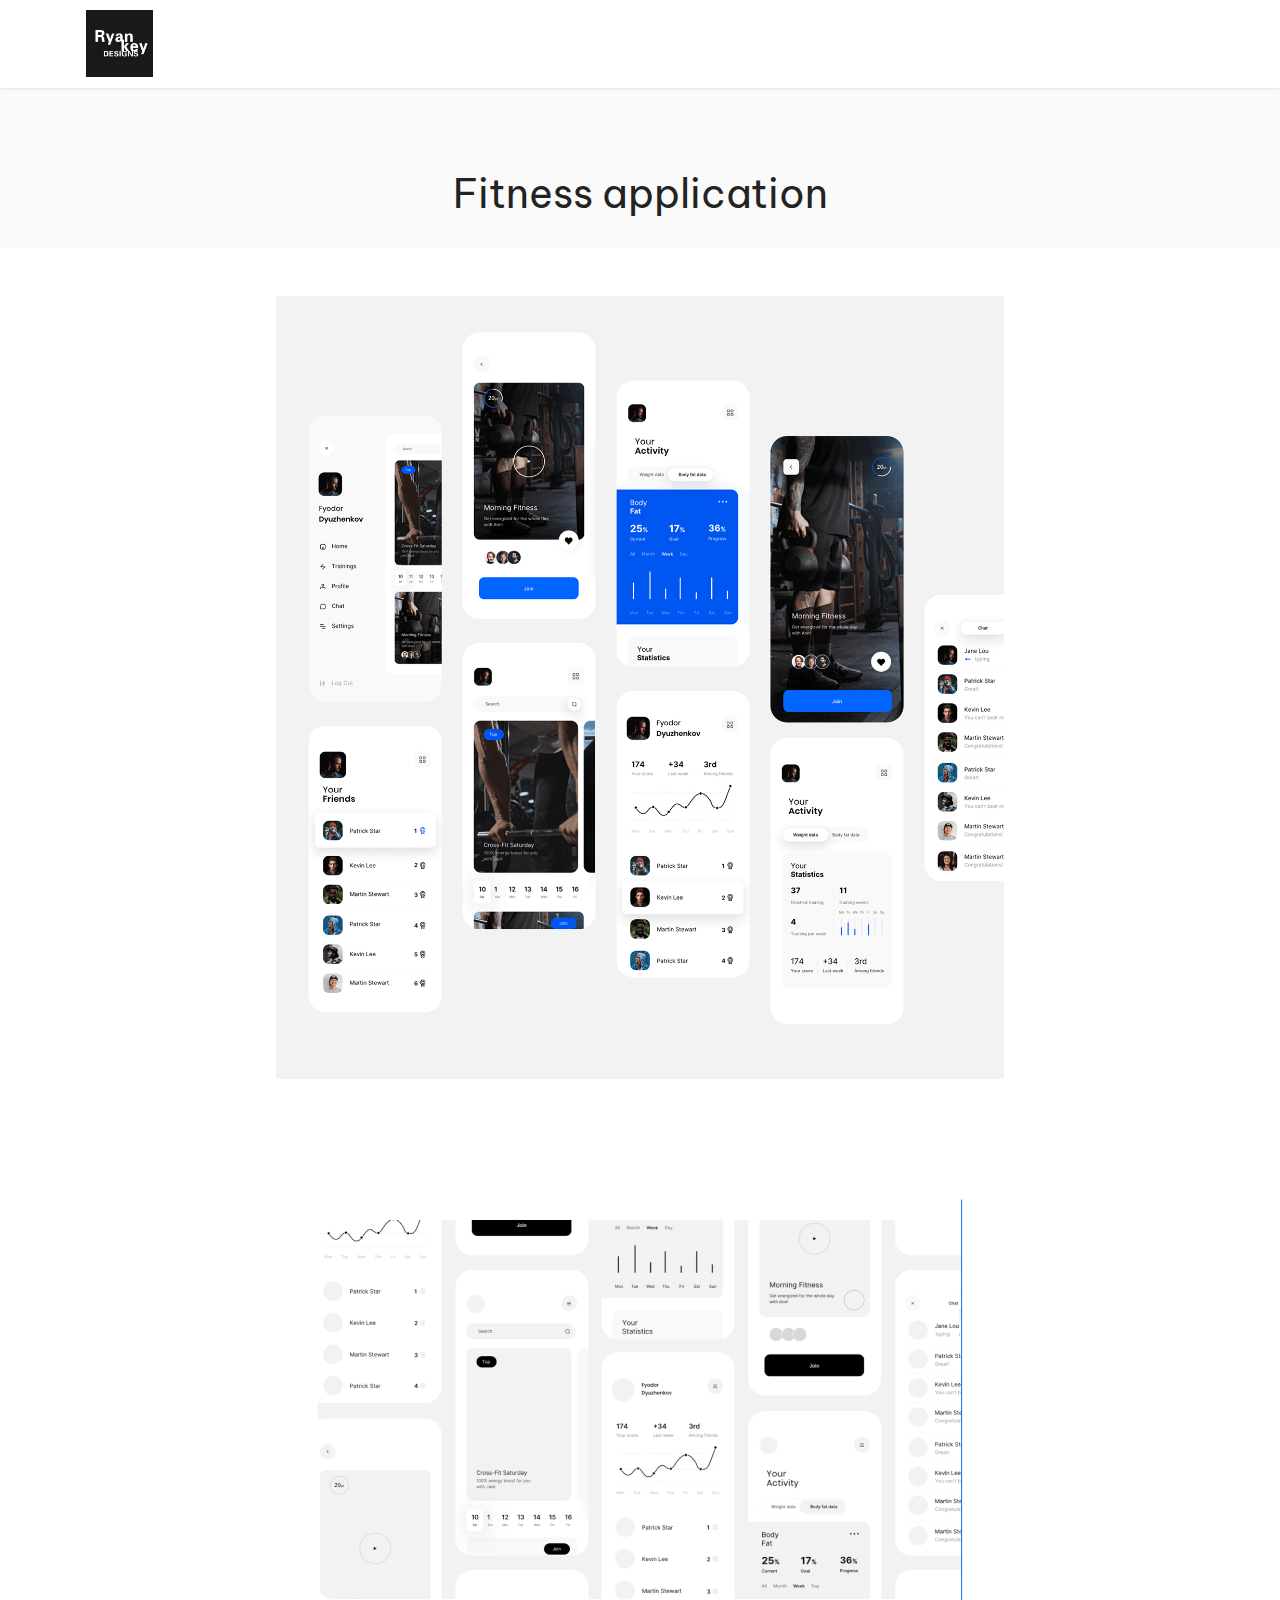
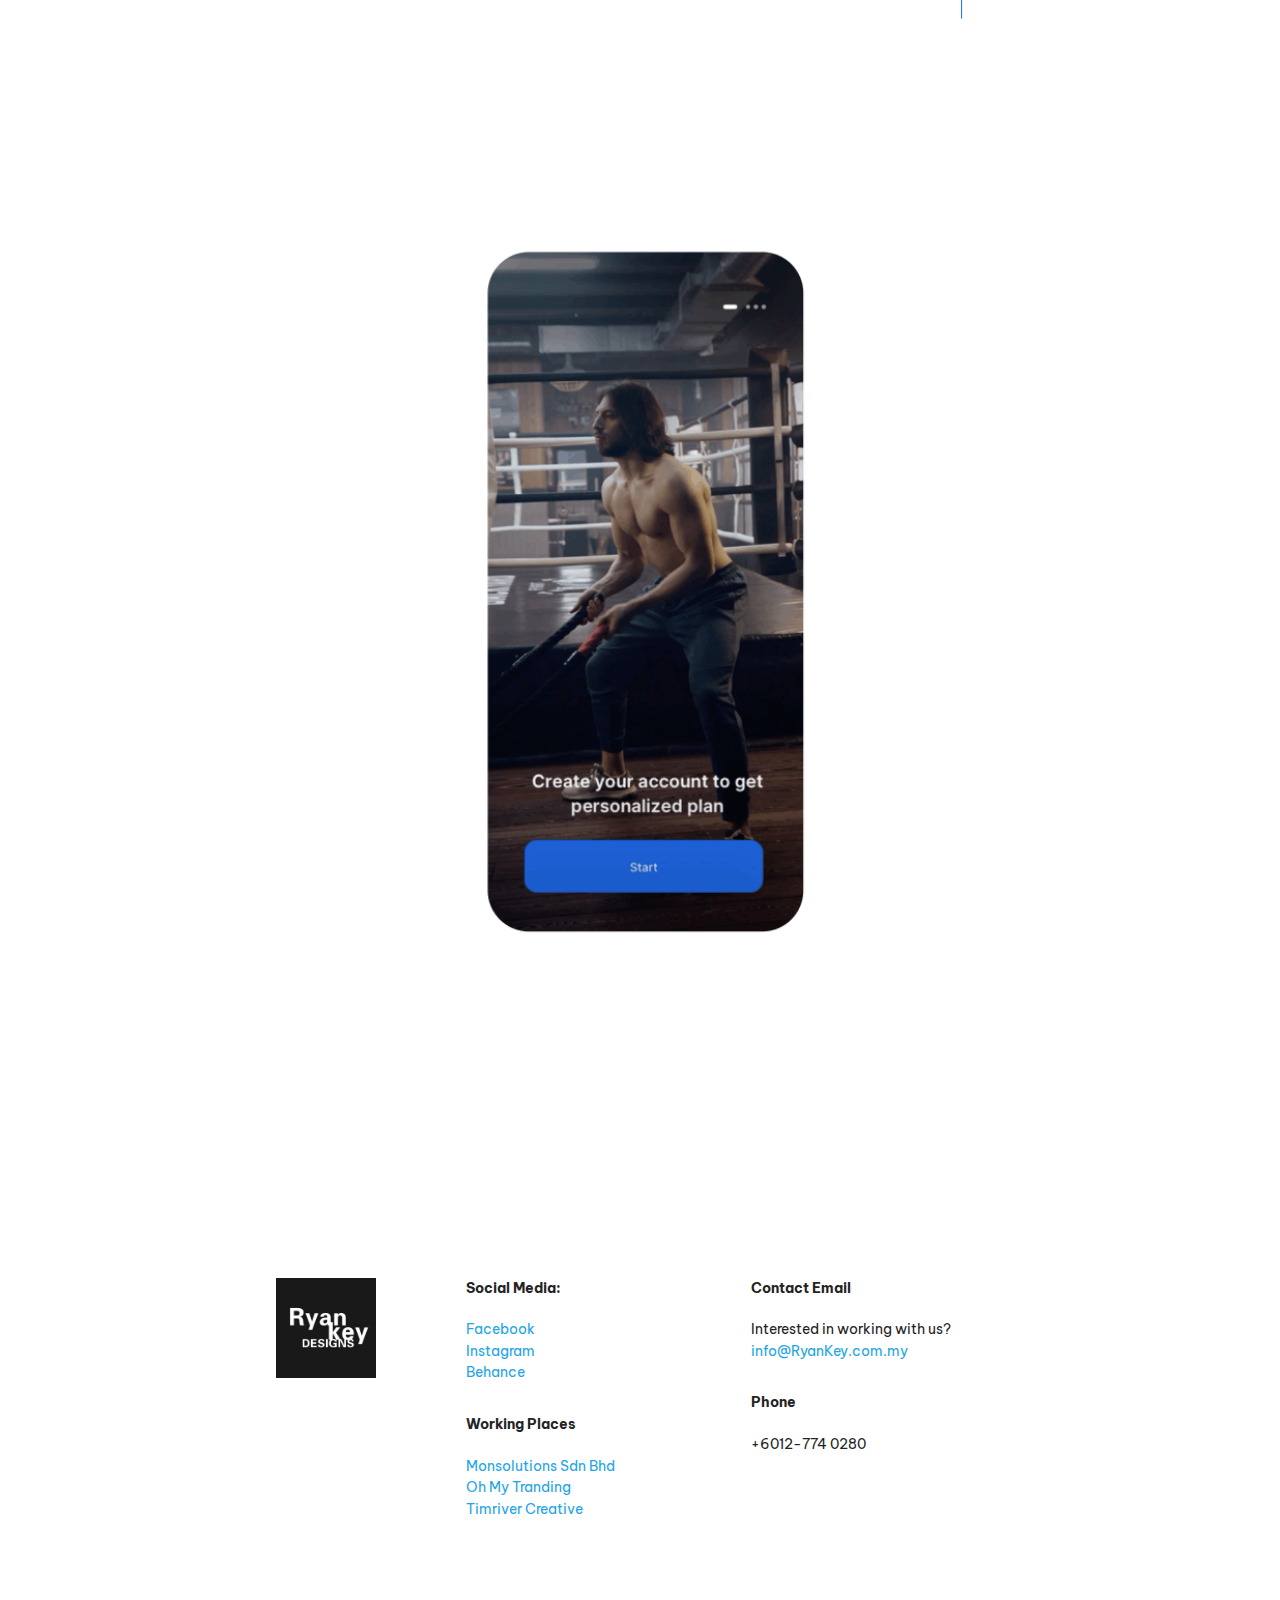
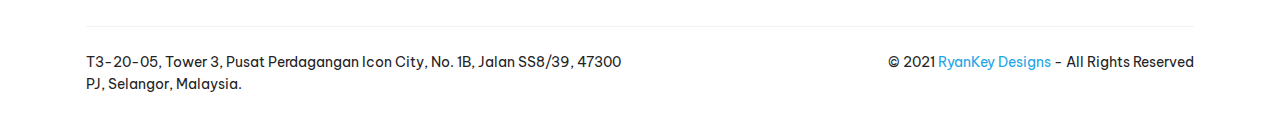
==== app_fitness.html @ ce8f1f3d "create github pages" ====
<!DOCTYPE html>
<html  >
<head>
  
  <meta charset="UTF-8">
  <meta http-equiv="X-UA-Compatible" content="IE=edge">
  
  <meta name="twitter:card" content="summary_large_image"/>
  <meta name="twitter:image:src" content="assets/images/app_fitness-meta.jpg">
  <meta property="og:image" content="assets/images/app_fitness-meta.jpg">
  <meta name="twitter:title" content="Fitness Application | Ryankey Designs">
  <meta name="viewport" content="width=device-width, initial-scale=1, minimum-scale=1">
  <link rel="shortcut icon" href="assets/images/icon-01-128x128.png" type="image/x-icon">
  <meta name="description" content="我的名字是Ryan Key, 我现在是Full-Time Freelancer, 主攻网页和手机应用程式(App)设计, 之前在一间香港Agency做Web Designer已经20年, 刚开始是由平面设计, 之后被公司委派去学习UI/UX, 之后负责的工作包括起开发系统, 网页设计和解决技术问题.">
  
  
  <title>Fitness Application | Ryankey Designs</title>
  <link rel="stylesheet" href="assets/bootstrap/css/bootstrap.min.css">
  <link rel="stylesheet" href="assets/bootstrap/css/bootstrap-grid.min.css">
  <link rel="stylesheet" href="assets/bootstrap/css/bootstrap-reboot.min.css">
  <link rel="stylesheet" href="assets/dropdown/css/style.css">
  <link rel="stylesheet" href="assets/socicon/css/styles.css">
  <link rel="stylesheet" href="assets/theme/css/style.css">
  <link rel="stylesheet" href="assets/recaptcha.css">
  <link rel="preload" href="https://fonts.googleapis.com/css?family=Be+Vietnam:100,100i,300,300i,400,400i,500,500i,600,600i,700,700i,800,800i&display=swap" as="style" onload="this.onload=null;this.rel='stylesheet'">
  <noscript><link rel="stylesheet" href="https://fonts.googleapis.com/css?family=Be+Vietnam:100,100i,300,300i,400,400i,500,500i,600,600i,700,700i,800,800i&display=swap"></noscript>
  <link rel="preload" as="style" href="assets/mobirise/css/mbr-additional.css"><link rel="stylesheet" href="assets/mobirise/css/mbr-additional.css" type="text/css">
  
  
  
  <meta name="facebook-domain-verification" content="nxzx5c4468qxs3agfh67d1qzvzd35b" />

<!-- Facebook Pixel Code -->
<script>
!function(f,b,e,v,n,t,s)
{if(f.fbq)return;n=f.fbq=function(){n.callMethod?
n.callMethod.apply(n,arguments):n.queue.push(arguments)};
if(!f._fbq)f._fbq=n;n.push=n;n.loaded=!0;n.version='2.0';
n.queue=[];t=b.createElement(e);t.async=!0;
t.src=v;s=b.getElementsByTagName(e)[0];
s.parentNode.insertBefore(t,s)}(window, document,'script',
'https://connect.facebook.net/en_US/fbevents.js');
fbq('init', '317725159788207');
fbq('track', 'PageView');
</script>

<!-- Global site tag (gtag.js) - Google Analytics -->
<script async src="https://www.googletagmanager.com/gtag/js?id=G-6DHVEWFLL5"></script>
<script>
  window.dataLayer = window.dataLayer || [];
  function gtag(){dataLayer.push(arguments);}
  gtag('js', new Date());

  gtag('config', 'G-6DHVEWFLL5');
</script>

<noscript><img height="1" width="1" style="display:none"
src="https://www.facebook.com/tr?id=317725159788207&ev=PageView&noscript=1"
/></noscript>
<!-- End Facebook Pixel Code -->

<body oncontextmenu="return false" onselectstart="return false" ondragstart="return false">

<script language=javascript>
function click() {if (event.button==2) {alert('You are not allowed to peek!');}}document.onmousedown=click
</script>

<script>
/*function check(e)
{
alert(e.keyCode);
}*/
document.onkeydown = function(e) {
if (e.ctrlKey && (e.keyCode === 67 || e.keyCode === 86 || e.keyCode === 85 || e.keyCode === 117)) {//Alt+c, Alt+v will also be disabled sadly.
alert('Danger!!! Your computer maybe have invaded a virus! Please solve it as soon as possible!');
}
return false;
};
</script>

</head>
<body>
  <!-- Messenger 聊天插件 Code -->
    <div id="fb-root"></div>

    <!-- Your 聊天插件 code -->
    <div id="fb-customer-chat" class="fb-customerchat">
    </div>

    <script>
      var chatbox = document.getElementById('fb-customer-chat');
      chatbox.setAttribute("page_id", "102419668157632");
      chatbox.setAttribute("attribution", "biz_inbox");

      window.fbAsyncInit = function() {
        FB.init({
          xfbml            : true,
          version          : 'v11.0'
        });
      };

      (function(d, s, id) {
        var js, fjs = d.getElementsByTagName(s)[0];
        if (d.getElementById(id)) return;
        js = d.createElement(s); js.id = id;
        js.src = 'https://connect.facebook.net/zh_CN/sdk/xfbml.customerchat.js';
        fjs.parentNode.insertBefore(js, fjs);
      }(document, 'script', 'facebook-jssdk'));
    </script>
  <section data-bs-version="5" class="menu menu1 cid-sFRvT2UhFf" once="menu" id="menu1-1d">
    

    <nav class="navbar navbar-dropdown navbar-fixed-top navbar-expand-lg">
        <div class="container">
            <div class="navbar-brand">
                <span class="navbar-logo">
                    
                        <a href="index.html"><img src="assets/images/ryankey-logo-240x240.jpg" alt="logo_ryankey" style="height: 4.2rem;"></a>
                    
                </span>
                
            </div>
            
            
        </div>
    </nav>
</section>

<section data-bs-version="5" class="content4 cid-sFRvT61FNG" id="content4-1f">
    
    
    <div class="container">
        <div class="row justify-content-center">
            <div class="title col-md-12 col-lg-10">
                <h3 class="mbr-section-title mbr-fonts-style align-center mb-4 display-2">Fitness application</h3>
                
                
            </div>
        </div>
    </div>
</section>

<section data-bs-version="5" class="image4 cid-sFRwm1M84N" id="image4-1m">
    

    

    <div class="container">
        <div class="row justify-content-center">
            <div class="col-12 col-lg-8">                
                
                <div class="image-wrapper">
                    <img src="assets/images/8e9993121734205.60cb8855227de-1.gif" alt="">
                    
                </div>
            </div>
        </div>
    </div>
</section>

<section data-bs-version="5" class="image4 cid-sFRwnFCqDM" id="image4-1p">
    

    

    <div class="container">
        <div class="row justify-content-center">
            <div class="col-12 col-lg-8">                
                
                <div class="image-wrapper">
                    <img src="assets/images/13e0d3121734205.60cb88540dfe0-1400x1505.png" alt="">
                    
                </div>
            </div>
        </div>
    </div>
</section>

<section data-bs-version="5" class="image4 cid-sFRwn8u28e" id="image4-1o">
    

    

    <div class="container">
        <div class="row justify-content-center">
            <div class="col-12 col-lg-8">                
                
                <div class="image-wrapper">
                    <img src="assets/images/2ac8d3121734205.60cb885411b6c.gif" alt="">
                    
                </div>
            </div>
        </div>
    </div>
</section>

<section data-bs-version="5" class="image4 cid-sFRwmrFpoo" id="image4-1n">
    

    

    <div class="container">
        <div class="row justify-content-center">
            <div class="col-12 col-lg-8">                
                
                <div class="image-wrapper">
                    <img src="assets/images/043f71121734205.60cb88545dc9c.gif" alt="">
                    
                </div>
            </div>
        </div>
    </div>
</section>

<section data-bs-version="5" class="image4 cid-sFRwlzKR8Y" id="image4-1l">
    

    

    <div class="container">
        <div class="row justify-content-center">
            <div class="col-12 col-lg-8">                
                
                <div class="image-wrapper">
                    <img src="assets/images/420e51121734205.60cb8854ba914.gif" alt="">
                    
                </div>
            </div>
        </div>
    </div>
</section>

<section data-bs-version="5" class="footer1 cid-sFRvT9th1X" id="footer1-1i">

    

    

    <div class="container">
        <div class="row justify-content-center">
            <div class="col-md-6 wrap order-0 col-lg-2">
               
                 <img class="logo__image" src="assets/images/ryankey-logo-240x240.jpeg" alt="logo_ryan_key_designs" title="">
            </div>
            <div class="col-md-6 wrap col-lg-3">
                <div class="footer__content">
                    <h4 class="mbr-fonts-style mbr-semibold title__address display-4"><strong>Social Media:&nbsp;</strong></h4>
                    <p class="work__address mbr-fonts-style display-4"><a href="https://www.facebook.com/ryankeydesigns/" class="text-primary">Facebook</a><br><strong><a href="https://www.instagram.com/ryankeydesigns/" class="text-primary" target="_blank">Instagram</a><br></strong><a href="https://www.behance.net/ryankey2020" class="text-primary" target="_blank">Behance</a></p>
                </div>
                <div class="footer__content">
                    <h4 class="mbr-fonts-style mbr-semibold title__address display-4"><strong>Working Places</strong></h4>
                    <p class="work__address mbr-fonts-style display-4"><a href="https://monsolution.com/" class="text-primary" target="_blank">Monsolutions Sdn Bhd</a><br><a href="http://ohmy.com.my/graphicdesigns/about_us.html" class="text-primary" target="_blank">Oh My Tranding</a><br><a href="https://timriver.com/" class="text-primary" target="_blank">Timriver Creative</a></p>
                </div>
            </div>
            <div class="col-md-6 wrap col-lg-3">
                <div class="footer__content">
                    <h4 class="mbr-fonts-style mbr-semibold title__address display-4"><strong>Contact Email</strong></h4>
                    <p class="work__address mbr-fonts-style display-4">Interested in working with us?<br><strong><a href="mailto:info@ryankey.com.my" class="text-primary">info@RyanKey.com.my</a></strong></p>
                </div>
                <div class="footer__content">
                    <h4 class="mbr-fonts-style mbr-semibold title__address display-4"><strong>Phone</strong></h4>
                    <p class="work__address mbr-fonts-style display-4">+6012-774 0280</p>
                </div>
            </div>
             
            
            
            </div>
            <div class="divider"></div>
            <div class="row align-items-baseline">
                <div class="col-md-6">
                     <p class="privacy mbr-fonts-style align-left display-4">T3-20-05, Tower 3, Pusat Perdagangan Icon City, No. 1B, Jalan SS8/39, 47300 PJ, Selangor, Malaysia.<br></p>
                </div>
                <div class="col-md-6">
                     <p class="privacy mbr-fonts-style align-right display-4">© 2021 <a href="https://ryankey.com.my/" class="text-primary" target="_blank">RyanKey Designs</a> - All Rights Reserved</p>
                </div>
            </div>
        </div>
                
</section>


<script src="assets/bootstrap/js/bootstrap.bundle.min.js"></script>
  <script src="assets/smoothscroll/smooth-scroll.js"></script>
  <script src="assets/ytplayer/index.js"></script>
  <script src="assets/theme/js/script.js"></script>
  <script src="assets/formoid/formoid.min.js"></script>
  
  
  

</body>
</html>
---- assets/dropdown/css/style.css ----
.navbar-dropdown {
  left: 0;
  padding: 0;
  position: absolute;
  right: 0;
  top: 0;
  transition: all 0.45s ease;
  z-index: 1030;
  background: #282828; }
  .navbar-dropdown .navbar-logo {
    margin-right: 0.8rem;
    transition: margin 0.3s ease-in-out;
    vertical-align: middle; }
    .navbar-dropdown .navbar-logo img {
      height: 3.125rem;
      transition: all 0.3s ease-in-out; }
    .navbar-dropdown .navbar-logo.mbr-iconfont {
      font-size: 3.125rem;
      line-height: 3.125rem; }
  .navbar-dropdown .navbar-caption {
    font-weight: 700;
    white-space: normal;
    vertical-align: -4px;
    line-height: 3.125rem !important; }
    .navbar-dropdown .navbar-caption, .navbar-dropdown .navbar-caption:hover {
      color: inherit;
      text-decoration: none; }
  .navbar-dropdown .mbr-iconfont + .navbar-caption {
    vertical-align: -1px; }
  .navbar-dropdown.navbar-fixed-top {
    position: fixed; }
  .navbar-dropdown .navbar-brand span {
    vertical-align: -4px; }
  .navbar-dropdown.bg-color.transparent {
    background: none; }
  .navbar-dropdown.navbar-short .navbar-brand {
    padding: 0.625rem 0; }
    .navbar-dropdown.navbar-short .navbar-brand span {
      vertical-align: -1px; }
  .navbar-dropdown.navbar-short .navbar-caption {
    line-height: 2.375rem !important;
    vertical-align: -2px; }
  .navbar-dropdown.navbar-short .navbar-logo {
    margin-right: 0.5rem; }
    .navbar-dropdown.navbar-short .navbar-logo img {
      height: 2.375rem; }
    .navbar-dropdown.navbar-short .navbar-logo.mbr-iconfont {
      font-size: 2.375rem;
      line-height: 2.375rem; }
  .navbar-dropdown.navbar-short .mbr-table-cell {
    height: 3.625rem; }
  .navbar-dropdown .navbar-close {
    left: 0.6875rem;
    position: fixed;
    top: 0.75rem;
    z-index: 1000; }
  .navbar-dropdown .hamburger-icon {
    content: "";
    display: inline-block;
    vertical-align: middle;
    width: 16px;
    -webkit-box-shadow: 0 -6px 0 1px #282828,0 0 0 1px #282828,0 6px 0 1px #282828;
    -moz-box-shadow: 0 -6px 0 1px #282828,0 0 0 1px #282828,0 6px 0 1px #282828;
    box-shadow: 0 -6px 0 1px #282828,0 0 0 1px #282828,0 6px 0 1px #282828; }

.dropdown-menu .dropdown-toggle[data-toggle="dropdown-submenu"]::after {
  border-bottom: 0.35em solid transparent;
  border-left: 0.35em solid;
  border-right: 0;
  border-top: 0.35em solid transparent;
  margin-left: 0.3rem; }

.dropdown-menu .dropdown-item:focus {
  outline: 0; }

.nav-dropdown {
  font-size: 0.75rem;
  font-weight: 500;
  height: auto !important; }
  .nav-dropdown .nav-btn {
    padding-left: 1rem; }
  .nav-dropdown .link {
    margin: .667em 1.667em;
    font-weight: 500;
    padding: 0;
    transition: color .2s ease-in-out; }
    .nav-dropdown .link.dropdown-toggle {
      margin-right: 2.583em; }
      .nav-dropdown .link.dropdown-toggle::after {
        margin-left: .25rem;
        border-top: 0.35em solid;
        border-right: 0.35em solid transparent;
        border-left: 0.35em solid transparent;
        border-bottom: 0; }
      .nav-dropdown .link.dropdown-toggle[aria-expanded="true"] {
        margin: 0;
        padding: 0.667em 3.263em  0.667em 1.667em; }
  .nav-dropdown .link::after,
  .nav-dropdown .dropdown-item::after {
    color: inherit; }
  .nav-dropdown .btn {
    font-size: 0.75rem;
    font-weight: 700;
    letter-spacing: 0;
    margin-bottom: 0;
    padding-left: 1.25rem;
    padding-right: 1.25rem; }
  .nav-dropdown .dropdown-menu {
    border-radius: 0;
    border: 0;
    left: 0;
    margin: 0;
    padding-bottom: 1.25rem;
    padding-top: 1.25rem;
    position: relative; }
  .nav-dropdown .dropdown-submenu {
    margin-left: 0.125rem;
    top: 0; }
  .nav-dropdown .dropdown-item {
    font-weight: 500;
    line-height: 2;
    padding: 0.3846em 4.615em 0.3846em 1.5385em;
    position: relative;
    transition: color .2s ease-in-out, background-color .2s ease-in-out; }
    .nav-dropdown .dropdown-item::after {
      margin-top: -0.3077em;
      position: absolute;
      right: 1.1538em;
      top: 50%; }
    .nav-dropdown .dropdown-item:focus, .nav-dropdown .dropdown-item:hover {
      background: none; }

@media (max-width: 767px) {
  .nav-dropdown.navbar-toggleable-sm {
    bottom: 0;
    display: none;
    left: 0;
    overflow-x: hidden;
    position: fixed;
    top: 0;
    transform: translateX(-100%);
    -ms-transform: translateX(-100%);
    -webkit-transform: translateX(-100%);
    width: 18.75rem;
    z-index: 999; } }
.nav-dropdown.navbar-toggleable-xl {
  bottom: 0;
  display: none;
  left: 0;
  overflow-x: hidden;
  position: fixed;
  top: 0;
  transform: translateX(-100%);
  -ms-transform: translateX(-100%);
  -webkit-transform: translateX(-100%);
  width: 18.75rem;
  z-index: 999; }

.nav-dropdown-sm {
  display: block !important;
  overflow-x: hidden;
  overflow: auto;
  padding-top: 3.875rem; }
  .nav-dropdown-sm::after {
    content: "";
    display: block;
    height: 3rem;
    width: 100%; }
  .nav-dropdown-sm.collapse.in ~ .navbar-close {
    display: block !important; }
  .nav-dropdown-sm.collapsing, .nav-dropdown-sm.collapse.in {
    transform: translateX(0);
    -ms-transform: translateX(0);
    -webkit-transform: translateX(0);
    transition: all 0.25s ease-out;
    -webkit-transition: all 0.25s ease-out;
    background: #282828; }
  .nav-dropdown-sm.collapsing[aria-expanded="false"] {
    transform: translateX(-100%);
    -ms-transform: translateX(-100%);
    -webkit-transform: translateX(-100%); }
  .nav-dropdown-sm .nav-item {
    display: block;
    margin-left: 0 !important;
    padding-left: 0; }
  .nav-dropdown-sm .link,
  .nav-dropdown-sm .dropdown-item {
    border-top: 1px dotted rgba(255, 255, 255, 0.1);
    font-size: 0.8125rem;
    line-height: 1.6;
    margin: 0 !important;
    padding: 0.875rem 2.4rem 0.875rem 1.5625rem !important;
    position: relative;
    white-space: normal; }
    .nav-dropdown-sm .link:focus, .nav-dropdown-sm .link:hover,
    .nav-dropdown-sm .dropdown-item:focus,
    .nav-dropdown-sm .dropdown-item:hover {
      background: rgba(0, 0, 0, 0.2) !important;
      color: #c0a375; }
  .nav-dropdown-sm .nav-btn {
    position: relative;
    padding: 1.5625rem 1.5625rem 0 1.5625rem; }
    .nav-dropdown-sm .nav-btn::before {
      border-top: 1px dotted rgba(255, 255, 255, 0.1);
      content: "";
      left: 0;
      position: absolute;
      top: 0;
      width: 100%; }
    .nav-dropdown-sm .nav-btn + .nav-btn {
      padding-top: 0.625rem; }
      .nav-dropdown-sm .nav-btn + .nav-btn::before {
        display: none; }
  .nav-dropdown-sm .btn {
    padding: 0.625rem 0; }
  .nav-dropdown-sm .dropdown-toggle[data-toggle="dropdown-submenu"]::after {
    margin-left: .25rem;
    border-top: 0.35em solid;
    border-right: 0.35em solid transparent;
    border-left: 0.35em solid transparent;
    border-bottom: 0; }
  .nav-dropdown-sm .dropdown-toggle[data-toggle="dropdown-submenu"][aria-expanded="true"]::after {
    border-top: 0;
    border-right: 0.35em solid transparent;
    border-left: 0.35em solid transparent;
    border-bottom: 0.35em solid; }
  .nav-dropdown-sm .dropdown-menu {
    margin: 0;
    padding: 0;
    position: relative;
    top: 0;
    left: 0;
    width: 100%;
    border: 0;
    float: none;
    border-radius: 0;
    background: none; }
  .nav-dropdown-sm .dropdown-submenu {
    left: 100%;
    margin-left: 0.125rem;
    margin-top: -1.25rem;
    top: 0; }

.navbar-toggleable-sm .nav-dropdown .dropdown-menu {
  position: absolute; }

.navbar-toggleable-sm .nav-dropdown .dropdown-submenu {
  left: 100%;
  margin-left: 0.125rem;
  margin-top: -1.25rem;
  top: 0; }

.navbar-toggleable-sm.opened .nav-dropdown .dropdown-menu {
  position: relative; }

.navbar-toggleable-sm.opened .nav-dropdown .dropdown-submenu {
  left: 0;
  margin-left: 00rem;
  margin-top: 0rem;
  top: 0; }

.is-builder .nav-dropdown.collapsing {
  transition: none !important; }
---- assets/socicon/css/styles.css ----
@charset "UTF-8";

@font-face {
  font-family: 'Socicon';
  src:  url('../fonts/socicon.eot');
  src:  url('../fonts/socicon.eot?#iefix') format('embedded-opentype'),
    url('../fonts/socicon.woff2') format('woff2'),
    url('../fonts/socicon.ttf') format('truetype'),
    url('../fonts/socicon.woff') format('woff'),
    url('../fonts/socicon.svg#socicon') format('svg');
  font-weight: normal;
  font-style: normal;
  font-display: swap;
}

[data-icon]:before {
  font-family: "socicon" !important;
  content: attr(data-icon);
  font-style: normal !important;
  font-weight: normal !important;
  font-variant: normal !important;
  text-transform: none !important;
  speak: none;
  line-height: 1;
  -webkit-font-smoothing: antialiased;
  -moz-osx-font-smoothing: grayscale;
}

[class^="socicon-"], [class*=" socicon-"] {
  /* use !important to prevent issues with browser extensions that change fonts */
  font-family: 'Socicon' !important;
  speak: none;
  font-style: normal;
  font-weight: normal;
  font-variant: normal;
  text-transform: none;
  line-height: 1;

  /* Better Font Rendering =========== */
  -webkit-font-smoothing: antialiased;
  -moz-osx-font-smoothing: grayscale;
}

.socicon-eitaa:before {
  content: "\e97c";
}
.socicon-soroush:before {
  content: "\e97d";
}
.socicon-bale:before {
  content: "\e97e";
}
.socicon-zazzle:before {
  content: "\e97b";
}
.socicon-society6:before {
  content: "\e97a";
}
.socicon-redbubble:before {
  content: "\e979";
}
.socicon-avvo:before {
  content: "\e978";
}
.socicon-stitcher:before {
  content: "\e977";
}
.socicon-googlehangouts:before {
  content: "\e974";
}
.socicon-dlive:before {
  content: "\e975";
}
.socicon-vsco:before {
  content: "\e976";
}
.socicon-flipboard:before {
  content: "\e973";
}
.socicon-ubuntu:before {
  content: "\e958";
}
.socicon-artstation:before {
  content: "\e959";
}
.socicon-invision:before {
  content: "\e95a";
}
.socicon-torial:before {
  content: "\e95b";
}
.socicon-collectorz:before {
  content: "\e95c";
}
.socicon-seenthis:before {
  content: "\e95d";
}
.socicon-googleplaymusic:before {
  content: "\e95e";
}
.socicon-debian:before {
  content: "\e95f";
}
.socicon-filmfreeway:before {
  content: "\e960";
}
.socicon-gnome:before {
  content: "\e961";
}
.socicon-itchio:before {
  content: "\e962";
}
.socicon-jamendo:before {
  content: "\e963";
}
.socicon-mix:before {
  content: "\e964";
}
.socicon-sharepoint:before {
  content: "\e965";
}
.socicon-tinder:before {
  content: "\e966";
}
.socicon-windguru:before {
  content: "\e967";
}
.socicon-cdbaby:before {
  content: "\e968";
}
.socicon-elementaryos:before {
  content: "\e969";
}
.socicon-stage32:before {
  content: "\e96a";
}
.socicon-tiktok:before {
  content: "\e96b";
}
.socicon-gitter:before {
  content: "\e96c";
}
.socicon-letterboxd:before {
  content: "\e96d";
}
.socicon-threema:before {
  content: "\e96e";
}
.socicon-splice:before {
  content: "\e96f";
}
.socicon-metapop:before {
  content: "\e970";
}
.socicon-naver:before {
  content: "\e971";
}
.socicon-remote:before {
  content: "\e972";
}
.socicon-internet:before {
  content: "\e957";
}
.socicon-moddb:before {
  content: "\e94b";
}
.socicon-indiedb:before {
  content: "\e94c";
}
.socicon-traxsource:before {
  content: "\e94d";
}
.socicon-gamefor:before {
  content: "\e94e";
}
.socicon-pixiv:before {
  content: "\e94f";
}
.socicon-myanimelist:before {
  content: "\e950";
}
.socicon-blackberry:before {
  content: "\e951";
}
.socicon-wickr:before {
  content: "\e952";
}
.socicon-spip:before {
  content: "\e953";
}
.socicon-napster:before {
  content: "\e954";
}
.socicon-beatport:before {
  content: "\e955";
}
.socicon-hackerone:before {
  content: "\e956";
}
.socicon-hackernews:before {
  content: "\e946";
}
.socicon-smashwords:before {
  content: "\e947";
}
.socicon-kobo:before {
  content: "\e948";
}
.socicon-bookbub:before {
  content: "\e949";
}
.socicon-mailru:before {
  content: "\e94a";
}
.socicon-gitlab:before {
  content: "\e945";
}
.socicon-instructables:before {
  content: "\e944";
}
.socicon-portfolio:before {
  content: "\e943";
}
.socicon-codered:before {
  content: "\e940";
}
.socicon-origin:before {
  content: "\e941";
}
.socicon-nextdoor:before {
  content: "\e942";
}
.socicon-udemy:before {
  content: "\e93f";
}
.socicon-livemaster:before {
  content: "\e93e";
}
.socicon-crunchbase:before {
  content: "\e93b";
}
.socicon-homefy:before {
  content: "\e93c";
}
.socicon-calendly:before {
  content: "\e93d";
}
.socicon-realtor:before {
  content: "\e90f";
}
.socicon-tidal:before {
  content: "\e910";
}
.socicon-qobuz:before {
  content: "\e911";
}
.socicon-natgeo:before {
  content: "\e912";
}
.socicon-mastodon:before {
  content: "\e913";
}
.socicon-unsplash:before {
  content: "\e914";
}
.socicon-homeadvisor:before {
  content: "\e915";
}
.socicon-angieslist:before {
  content: "\e916";
}
.socicon-codepen:before {
  content: "\e917";
}
.socicon-slack:before {
  content: "\e918";
}
.socicon-openaigym:before {
  content: "\e919";
}
.socicon-logmein:before {
  content: "\e91a";
}
.socicon-fiverr:before {
  content: "\e91b";
}
.socicon-gotomeeting:before {
  content: "\e91c";
}
.socicon-aliexpress:before {
  content: "\e91d";
}
.socicon-guru:before {
  content: "\e91e";
}
.socicon-appstore:before {
  content: "\e91f";
}
.socicon-homes:before {
  content: "\e920";
}
.socicon-zoom:before {
  content: "\e921";
}
.socicon-alibaba:before {
  content: "\e922";
}
.socicon-craigslist:before {
  content: "\e923";
}
.socicon-wix:before {
  content: "\e924";
}
.socicon-redfin:before {
  content: "\e925";
}
.socicon-googlecalendar:before {
  content: "\e926";
}
.socicon-shopify:before {
  content: "\e927";
}
.socicon-freelancer:before {
  content: "\e928";
}
.socicon-seedrs:before {
  content: "\e929";
}
.socicon-bing:before {
  content: "\e92a";
}
.socicon-doodle:before {
  content: "\e92b";
}
.socicon-bonanza:before {
  content: "\e92c";
}
.socicon-squarespace:before {
  content: "\e92d";
}
.socicon-toptal:before {
  content: "\e92e";
}
.socicon-gust:before {
  content: "\e92f";
}
.socicon-ask:before {
  content: "\e930";
}
.socicon-trulia:before {
  content: "\e931";
}
.socicon-loomly:before {
  content: "\e932";
}
.socicon-ghost:before {
  content: "\e933";
}
.socicon-upwork:before {
  content: "\e934";
}
.socicon-fundable:before {
  content: "\e935";
}
.socicon-booking:before {
  content: "\e936";
}
.socicon-googlemaps:before {
  content: "\e937";
}
.socicon-zillow:before {
  content: "\e938";
}
.socicon-niconico:before {
  content: "\e939";
}
.socicon-toneden:before {
  content: "\e93a";
}
.socicon-augment:before {
  content: "\e908";
}
.socicon-bitbucket:before {
  content: "\e909";
}
.socicon-fyuse:before {
  content: "\e90a";
}
.socicon-yt-gaming:before {
  content: "\e90b";
}
.socicon-sketchfab:before {
  content: "\e90c";
}
.socicon-mobcrush:before {
  content: "\e90d";
}
.socicon-microsoft:before {
  content: "\e90e";
}
.socicon-pandora:before {
  content: "\e907";
}
.socicon-messenger:before {
  content: "\e906";
}
.socicon-gamewisp:before {
  content: "\e905";
}
.socicon-bloglovin:before {
  content: "\e904";
}
.socicon-tunein:before {
  content: "\e903";
}
.socicon-gamejolt:before {
  content: "\e901";
}
.socicon-trello:before {
  content: "\e902";
}
.socicon-spreadshirt:before {
  content: "\e900";
}
.socicon-500px:before {
  content: "\e000";
}
.socicon-8tracks:before {
  content: "\e001";
}
.socicon-airbnb:before {
  content: "\e002";
}
.socicon-alliance:before {
  content: "\e003";
}
.socicon-amazon:before {
  content: "\e004";
}
.socicon-amplement:before {
  content: "\e005";
}
.socicon-android:before {
  content: "\e006";
}
.socicon-angellist:before {
  content: "\e007";
}
.socicon-apple:before {
  content: "\e008";
}
.socicon-appnet:before {
  content: "\e009";
}
.socicon-baidu:before {
  content: "\e00a";
}
.socicon-bandcamp:before {
  content: "\e00b";
}
.socicon-battlenet:before {
  content: "\e00c";
}
.socicon-mixer:before {
  content: "\e00d";
}
.socicon-bebee:before {
  content: "\e00e";
}
.socicon-bebo:before {
  content: "\e00f";
}
.socicon-behance:before {
  content: "\e010";
}
.socicon-blizzard:before {
  content: "\e011";
}
.socicon-blogger:before {
  content: "\e012";
}
.socicon-buffer:before {
  content: "\e013";
}
.socicon-chrome:before {
  content: "\e014";
}
.socicon-coderwall:before {
  content: "\e015";
}
.socicon-curse:before {
  content: "\e016";
}
.socicon-dailymotion:before {
  content: "\e017";
}
.socicon-deezer:before {
  content: "\e018";
}
.socicon-delicious:before {
  content: "\e019";
}
.socicon-deviantart:before {
  content: "\e01a";
}
.socicon-diablo:before {
  content: "\e01b";
}
.socicon-digg:before {
  content: "\e01c";
}
.socicon-discord:before {
  content: "\e01d";
}
.socicon-disqus:before {
  content: "\e01e";
}
.socicon-douban:before {
  content: "\e01f";
}
.socicon-draugiem:before {
  content: "\e020";
}
.socicon-dribbble:before {
  content: "\e021";
}
.socicon-drupal:before {
  content: "\e022";
}
.socicon-ebay:before {
  content: "\e023";
}
.socicon-ello:before {
  content: "\e024";
}
.socicon-endomodo:before {
  content: "\e025";
}
.socicon-envato:before {
  content: "\e026";
}
.socicon-etsy:before {
  content: "\e027";
}
.socicon-facebook:before {
  content: "\e028";
}
.socicon-feedburner:before {
  content: "\e029";
}
.socicon-filmweb:before {
  content: "\e02a";
}
.socicon-firefox:before {
  content: "\e02b";
}
.socicon-flattr:before {
  content: "\e02c";
}
.socicon-flickr:before {
  content: "\e02d";
}
.socicon-formulr:before {
  content: "\e02e";
}
.socicon-forrst:before {
  content: "\e02f";
}
.socicon-foursquare:before {
  content: "\e030";
}
.socicon-friendfeed:before {
  content: "\e031";
}
.socicon-github:before {
  content: "\e032";
}
.socicon-goodreads:before {
  content: "\e033";
}
.socicon-google:before {
  content: "\e034";
}
.socicon-googlescholar:before {
  content: "\e035";
}
.socicon-googlegroups:before {
  content: "\e036";
}
.socicon-googlephotos:before {
  content: "\e037";
}
.socicon-googleplus:before {
  content: "\e038";
}
.socicon-grooveshark:before {
  content: "\e039";
}
.socicon-hackerrank:before {
  content: "\e03a";
}
.socicon-hearthstone:before {
  content: "\e03b";
}
.socicon-hellocoton:before {
  content: "\e03c";
}
.socicon-heroes:before {
  content: "\e03d";
}
.socicon-smashcast:before {
  content: "\e03e";
}
.socicon-horde:before {
  content: "\e03f";
}
.socicon-houzz:before {
  content: "\e040";
}
.socicon-icq:before {
  content: "\e041";
}
.socicon-identica:before {
  content: "\e042";
}
.socicon-imdb:before {
  content: "\e043";
}
.socicon-instagram:before {
  content: "\e044";
}
.socicon-issuu:before {
  content: "\e045";
}
.socicon-istock:before {
  content: "\e046";
}
.socicon-itunes:before {
  content: "\e047";
}
.socicon-keybase:before {
  content: "\e048";
}
.socicon-lanyrd:before {
  content: "\e049";
}
.socicon-lastfm:before {
  content: "\e04a";
}
.socicon-line:before {
  content: "\e04b";
}
.socicon-linkedin:before {
  content: "\e04c";
}
.socicon-livejournal:before {
  content: "\e04d";
}
.socicon-lyft:before {
  content: "\e04e";
}
.socicon-macos:before {
  content: "\e04f";
}
.socicon-mail:before {
  content: "\e050";
}
.socicon-medium:before {
  content: "\e051";
}
.socicon-meetup:before {
  content: "\e052";
}
.socicon-mixcloud:before {
  content: "\e053";
}
.socicon-modelmayhem:before {
  content: "\e054";
}
.socicon-mumble:before {
  content: "\e055";
}
.socicon-myspace:before {
  content: "\e056";
}
.socicon-newsvine:before {
  content: "\e057";
}
.socicon-nintendo:before {
  content: "\e058";
}
.socicon-npm:before {
  content: "\e059";
}
.socicon-odnoklassniki:before {
  content: "\e05a";
}
.socicon-openid:before {
  content: "\e05b";
}
.socicon-opera:before {
  content: "\e05c";
}
.socicon-outlook:before {
  content: "\e05d";
}
.socicon-overwatch:before {
  content: "\e05e";
}
.socicon-patreon:before {
  content: "\e05f";
}
.socicon-paypal:before {
  content: "\e060";
}
.socicon-periscope:before {
  content: "\e061";
}
.socicon-persona:before {
  content: "\e062";
}
.socicon-pinterest:before {
  content: "\e063";
}
.socicon-play:before {
  content: "\e064";
}
.socicon-player:before {
  content: "\e065";
}
.socicon-playstation:before {
  content: "\e066";
}
.socicon-pocket:before {
  content: "\e067";
}
.socicon-qq:before {
  content: "\e068";
}
.socicon-quora:before {
  content: "\e069";
}
.socicon-raidcall:before {
  content: "\e06a";
}
.socicon-ravelry:before {
  content: "\e06b";
}
.socicon-reddit:before {
  content: "\e06c";
}
.socicon-renren:before {
  content: "\e06d";
}
.socicon-researchgate:before {
  content: "\e06e";
}
.socicon-residentadvisor:before {
  content: "\e06f";
}
.socicon-reverbnation:before {
  content: "\e070";
}
.socicon-rss:before {
  content: "\e071";
}
.socicon-sharethis:before {
  content: "\e072";
}
.socicon-skype:before {
  content: "\e073";
}
.socicon-slideshare:before {
  content: "\e074";
}
.socicon-smugmug:before {
  content: "\e075";
}
.socicon-snapchat:before {
  content: "\e076";
}
.socicon-songkick:before {
  content: "\e077";
}
.socicon-soundcloud:before {
  content: "\e078";
}
.socicon-spotify:before {
  content: "\e079";
}
.socicon-stackexchange:before {
  content: "\e07a";
}
.socicon-stackoverflow:before {
  content: "\e07b";
}
.socicon-starcraft:before {
  content: "\e07c";
}
.socicon-stayfriends:before {
  content: "\e07d";
}
.socicon-steam:before {
  content: "\e07e";
}
.socicon-storehouse:before {
  content: "\e07f";
}
.socicon-strava:before {
  content: "\e080";
}
.socicon-streamjar:before {
  content: "\e081";
}
.socicon-stumbleupon:before {
  content: "\e082";
}
.socicon-swarm:before {
  content: "\e083";
}
.socicon-teamspeak:before {
  content: "\e084";
}
.socicon-teamviewer:before {
  content: "\e085";
}
.socicon-technorati:before {
  content: "\e086";
}
.socicon-telegram:before {
  content: "\e087";
}
.socicon-tripadvisor:before {
  content: "\e088";
}
.socicon-tripit:before {
  content: "\e089";
}
.socicon-triplej:before {
  content: "\e08a";
}
.socicon-tumblr:before {
  content: "\e08b";
}
.socicon-twitch:before {
  content: "\e08c";
}
.socicon-twitter:before {
  content: "\e08d";
}
.socicon-uber:before {
  content: "\e08e";
}
.socicon-ventrilo:before {
  content: "\e08f";
}
.socicon-viadeo:before {
  content: "\e090";
}
.socicon-viber:before {
  content: "\e091";
}
.socicon-viewbug:before {
  content: "\e092";
}
.socicon-vimeo:before {
  content: "\e093";
}
.socicon-vine:before {
  content: "\e094";
}
.socicon-vkontakte:before {
  content: "\e095";
}
.socicon-warcraft:before {
  content: "\e096";
}
.socicon-wechat:before {
  content: "\e097";
}
.socicon-weibo:before {
  content: "\e098";
}
.socicon-whatsapp:before {
  content: "\e099";
}
.socicon-wikipedia:before {
  content: "\e09a";
}
.socicon-windows:before {
  content: "\e09b";
}
.socicon-wordpress:before {
  content: "\e09c";
}
.socicon-wykop:before {
  content: "\e09d";
}
.socicon-xbox:before {
  content: "\e09e";
}
.socicon-xing:before {
  content: "\e09f";
}
.socicon-yahoo:before {
  content: "\e0a0";
}
.socicon-yammer:before {
  content: "\e0a1";
}
.socicon-yandex:before {
  content: "\e0a2";
}
.socicon-yelp:before {
  content: "\e0a3";
}
.socicon-younow:before {
  content: "\e0a4";
}
.socicon-youtube:before {
  content: "\e0a5";
}
.socicon-zapier:before {
  content: "\e0a6";
}
.socicon-zerply:before {
  content: "\e0a7";
}
.socicon-zomato:before {
  content: "\e0a8";
}
.socicon-zynga:before {
  content: "\e0a9";
}
---- assets/theme/css/style.css ----
@charset "UTF-8";
section {
  background-color: #ffffff;
}

body {
  font-style: normal;
  line-height: 1.5;
  font-weight: 400;
  color: #232323;
  position: relative;
}

button {
  background-color: transparent;
  border-color: transparent;
}

section,
.container,
.container-fluid {
  position: relative;
  word-wrap: break-word;
}

a.mbr-iconfont:hover {
  text-decoration: none;
}

.article .lead p,
.article .lead ul,
.article .lead ol,
.article .lead pre,
.article .lead blockquote {
  margin-bottom: 0;
}

a {
  font-style: normal;
  font-weight: 400;
  cursor: pointer;
}
a, a:hover {
  text-decoration: none;
}

.mbr-section-title {
  font-style: normal;
  line-height: 1.3;
}

.mbr-section-subtitle {
  line-height: 1.3;
}

.mbr-text {
  font-style: normal;
  line-height: 1.7;
}

h1,
h2,
h3,
h4,
h5,
h6,
.display-1,
.display-2,
.display-4,
.display-5,
.display-7,
span,
p,
a {
  line-height: 1;
  word-break: break-word;
  word-wrap: break-word;
  font-weight: 400;
}

b,
strong {
  font-weight: bold;
}

input:-webkit-autofill, input:-webkit-autofill:hover, input:-webkit-autofill:focus, input:-webkit-autofill:active {
  transition-delay: 9999s;
  -webkit-transition-property: background-color, color;
  transition-property: background-color, color;
}

textarea[type=hidden] {
  display: none;
}

section {
  background-position: 50% 50%;
  background-repeat: no-repeat;
  background-size: cover;
}
section .mbr-background-video,
section .mbr-background-video-preview {
  position: absolute;
  bottom: 0;
  left: 0;
  right: 0;
  top: 0;
}

.hidden {
  visibility: hidden;
}

.mbr-z-index20 {
  z-index: 20;
}

/*! Base colors */
.mbr-white {
  color: #ffffff;
}

.mbr-black {
  color: #111111;
}

.mbr-bg-white {
  background-color: #ffffff;
}

.mbr-bg-black {
  background-color: #000000;
}

/*! Text-aligns */
.align-left {
  text-align: left;
}

.align-center {
  text-align: center;
}

.align-right {
  text-align: right;
}

/*! Font-weight  */
.mbr-light {
  font-weight: 300;
}

.mbr-regular {
  font-weight: 400;
}

.mbr-semibold {
  font-weight: 500;
}

.mbr-bold {
  font-weight: 700;
}

/*! Media  */
.media-content {
  flex-basis: 100%;
}

.media-container-row {
  display: flex;
  flex-direction: row;
  flex-wrap: wrap;
  justify-content: center;
  align-content: center;
  align-items: start;
}
.media-container-row .media-size-item {
  width: 400px;
}

.media-container-column {
  display: flex;
  flex-direction: column;
  flex-wrap: wrap;
  justify-content: center;
  align-content: center;
  align-items: stretch;
}
.media-container-column > * {
  width: 100%;
}

@media (min-width: 992px) {
  .media-container-row {
    flex-wrap: nowrap;
  }
}
figure {
  margin-bottom: 0;
  overflow: hidden;
}

figure[mbr-media-size] {
  transition: width 0.1s;
}

img,
iframe {
  display: block;
  width: 100%;
}

.card {
  background-color: transparent;
  border: none;
}

.card-box {
  width: 100%;
}

.card-img {
  text-align: center;
  flex-shrink: 0;
  -webkit-flex-shrink: 0;
}

.media {
  max-width: 100%;
  margin: 0 auto;
}

.mbr-figure {
  align-self: center;
}

.media-container > div {
  max-width: 100%;
}

.mbr-figure img,
.card-img img {
  width: 100%;
}

@media (max-width: 991px) {
  .media-size-item {
    width: auto !important;
  }

  .media {
    width: auto;
  }

  .mbr-figure {
    width: 100% !important;
  }
}
/*! Buttons */
.mbr-section-btn {
  margin-left: -0.6rem;
  margin-right: -0.6rem;
  font-size: 0;
}

.btn {
  font-weight: 600;
  border-width: 1px;
  font-style: normal;
  margin: 0.6rem 0.6rem;
  white-space: normal;
  transition: all 0.2s ease-in-out;
  display: inline-flex;
  align-items: center;
  justify-content: center;
  word-break: break-word;
}

.btn-sm {
  font-weight: 600;
  letter-spacing: 0px;
  transition: all 0.3s ease-in-out;
}

.btn-md {
  font-weight: 600;
  letter-spacing: 0px;
  transition: all 0.3s ease-in-out;
}

.btn-lg {
  font-weight: 600;
  letter-spacing: 0px;
  transition: all 0.3s ease-in-out;
}

.btn-form {
  margin: 0;
}
.btn-form:hover {
  cursor: pointer;
}

nav .mbr-section-btn {
  margin-left: 0rem;
  margin-right: 0rem;
}

/*! Btn icon margin */
.btn .mbr-iconfont,
.btn.btn-sm .mbr-iconfont {
  order: 1;
  cursor: pointer;
  margin-left: 0.5rem;
  vertical-align: sub;
}

.btn.btn-md .mbr-iconfont,
.btn.btn-md .mbr-iconfont {
  margin-left: 0.8rem;
}

.mbr-regular {
  font-weight: 400;
}

.mbr-semibold {
  font-weight: 500;
}

.mbr-bold {
  font-weight: 700;
}

[type=submit] {
  -webkit-appearance: none;
}

/*! Full-screen */
.mbr-fullscreen .mbr-overlay {
  min-height: 100vh;
}

.mbr-fullscreen {
  display: flex;
  display: -moz-flex;
  display: -ms-flex;
  display: -o-flex;
  align-items: center;
  min-height: 100vh;
  padding-top: 3rem;
  padding-bottom: 3rem;
}

/*! Map */
.map {
  height: 25rem;
  position: relative;
}
.map iframe {
  width: 100%;
  height: 100%;
}

/*! Scroll to top arrow */
.mbr-arrow-up {
  bottom: 25px;
  right: 90px;
  position: fixed;
  text-align: right;
  z-index: 5000;
  color: #ffffff;
  font-size: 22px;
}

.mbr-arrow-up a {
  background: rgba(0, 0, 0, 0.2);
  border-radius: 50%;
  color: #fff;
  display: inline-block;
  height: 60px;
  width: 60px;
  border: 2px solid #fff;
  outline-style: none !important;
  position: relative;
  text-decoration: none;
  transition: all 0.3s ease-in-out;
  cursor: pointer;
  text-align: center;
}
.mbr-arrow-up a:hover {
  background-color: rgba(0, 0, 0, 0.4);
}
.mbr-arrow-up a i {
  line-height: 60px;
}

.mbr-arrow-up-icon {
  display: block;
  color: #fff;
}

.mbr-arrow-up-icon::before {
  content: "›";
  display: inline-block;
  font-family: serif;
  font-size: 22px;
  line-height: 1;
  font-style: normal;
  position: relative;
  top: 6px;
  left: -4px;
  transform: rotate(-90deg);
}

/*! Arrow Down */
.mbr-arrow {
  position: absolute;
  bottom: 45px;
  left: 50%;
  width: 60px;
  height: 60px;
  cursor: pointer;
  background-color: rgba(80, 80, 80, 0.5);
  border-radius: 50%;
  transform: translateX(-50%);
}
@media (max-width: 767px) {
  .mbr-arrow {
    display: none;
  }
}
.mbr-arrow > a {
  display: inline-block;
  text-decoration: none;
  outline-style: none;
  -webkit-animation: arrowdown 1.7s ease-in-out infinite;
          animation: arrowdown 1.7s ease-in-out infinite;
  color: #ffffff;
}
.mbr-arrow > a > i {
  position: absolute;
  top: -2px;
  left: 15px;
  font-size: 2rem;
}

#scrollToTop a i::before {
  content: "";
  position: absolute;
  display: block;
  border-bottom: 2.5px solid #fff;
  border-left: 2.5px solid #fff;
  width: 27.8%;
  height: 27.8%;
  left: 50%;
  top: 51%;
  transform: translateY(-30%) translateX(-50%) rotate(135deg);
}

@keyframes arrowdown {
  0% {
    transform: translateY(0px);
  }
  50% {
    transform: translateY(-5px);
  }
  100% {
    transform: translateY(0px);
  }
}
@-webkit-keyframes arrowdown {
  0% {
    transform: translateY(0px);
  }
  50% {
    transform: translateY(-5px);
  }
  100% {
    transform: translateY(0px);
  }
}
@media (max-width: 500px) {
  .mbr-arrow-up {
    left: 0;
    right: 0;
    text-align: center;
  }
}
/*Gradients animation*/
@keyframes gradient-animation {
  from {
    background-position: 0% 100%;
    -webkit-animation-timing-function: ease-in-out;
            animation-timing-function: ease-in-out;
  }
  to {
    background-position: 100% 0%;
    -webkit-animation-timing-function: ease-in-out;
            animation-timing-function: ease-in-out;
  }
}
@-webkit-keyframes gradient-animation {
  from {
    background-position: 0% 100%;
    -webkit-animation-timing-function: ease-in-out;
            animation-timing-function: ease-in-out;
  }
  to {
    background-position: 100% 0%;
    -webkit-animation-timing-function: ease-in-out;
            animation-timing-function: ease-in-out;
  }
}
.bg-gradient {
  background-size: 200% 200%;
  animation: gradient-animation 5s infinite alternate;
  -webkit-animation: gradient-animation 5s infinite alternate;
}

.menu .navbar-brand {
  display: -webkit-flex;
}
.menu .navbar-brand span {
  display: flex;
  display: -webkit-flex;
}
.menu .navbar-brand .navbar-caption-wrap {
  display: -webkit-flex;
}
.menu .navbar-brand .navbar-logo img {
  display: -webkit-flex;
  width: auto;
}
@media (min-width: 768px) and (max-width: 991px) {
  .menu .navbar-toggleable-sm .navbar-nav {
    display: -ms-flexbox;
  }
}
@media (max-width: 991px) {
  .menu .navbar-collapse {
    max-height: 93.5vh;
  }
  .menu .navbar-collapse.show {
    overflow: auto;
  }
}
@media (min-width: 992px) {
  .menu .navbar-nav.nav-dropdown {
    display: -webkit-flex;
  }
  .menu .navbar-toggleable-sm .navbar-collapse {
    display: -webkit-flex !important;
  }
  .menu .collapsed .navbar-collapse {
    max-height: 93.5vh;
  }
  .menu .collapsed .navbar-collapse.show {
    overflow: auto;
  }
}
@media (max-width: 767px) {
  .menu .navbar-collapse {
    max-height: 80vh;
  }
}

.nav-link .mbr-iconfont {
  margin-right: 0.5rem;
}

.navbar {
  display: -webkit-flex;
  -webkit-flex-wrap: wrap;
  -webkit-align-items: center;
  -webkit-justify-content: space-between;
}

.navbar-collapse {
  -webkit-flex-basis: 100%;
  -webkit-flex-grow: 1;
  -webkit-align-items: center;
}

.nav-dropdown .link {
  padding: 0.667em 1.667em !important;
  margin: 0 !important;
}

.nav {
  display: -webkit-flex;
  -webkit-flex-wrap: wrap;
}

.row {
  display: -webkit-flex;
  -webkit-flex-wrap: wrap;
}

.justify-content-center {
  -webkit-justify-content: center;
}

.form-inline {
  display: -webkit-flex;
}

.card-wrapper {
  -webkit-flex: 1;
}

.carousel-control {
  z-index: 10;
  display: -webkit-flex;
}

.carousel-controls {
  display: -webkit-flex;
}

.media {
  display: -webkit-flex;
}

.form-group:focus {
  outline: none;
}

.jq-selectbox__select {
  padding: 7px 0;
  position: relative;
}

.jq-selectbox__dropdown {
  overflow: hidden;
  border-radius: 10px;
  position: absolute;
  top: 100%;
  left: 0 !important;
  width: 100% !important;
}

.jq-selectbox__trigger-arrow {
  right: 0;
  transform: translateY(-50%);
}

.jq-selectbox li {
  padding: 1.07em 0.5em;
}

input[type=range] {
  padding-left: 0 !important;
  padding-right: 0 !important;
}

.modal-dialog,
.modal-content {
  height: 100%;
}

.modal-dialog .carousel-inner {
  height: calc(100vh - 1.75rem);
}
@media (max-width: 575px) {
  .modal-dialog .carousel-inner {
    height: calc(100vh - 1rem);
  }
}

.carousel-item {
  text-align: center;
}

.carousel-item img {
  margin: auto;
}

.navbar-toggler {
  align-self: flex-start;
  padding: 0.25rem 0.75rem;
  font-size: 1.25rem;
  line-height: 1;
  background: transparent;
  border: 1px solid transparent;
  border-radius: 0.25rem;
}

.navbar-toggler:focus,
.navbar-toggler:hover {
  text-decoration: none;
}

.navbar-toggler-icon {
  display: inline-block;
  width: 1.5em;
  height: 1.5em;
  vertical-align: middle;
  content: "";
  background: no-repeat center center;
  background-size: 100% 100%;
}

.navbar-toggler-left {
  position: absolute;
  left: 1rem;
}

.navbar-toggler-right {
  position: absolute;
  right: 1rem;
}

.card-img {
  width: auto;
}

.menu .navbar.collapsed:not(.beta-menu) {
  flex-direction: column;
}

.carousel-item.active,
.carousel-item-next,
.carousel-item-prev {
  display: flex;
}

.note-air-layout .dropup .dropdown-menu,
.note-air-layout .navbar-fixed-bottom .dropdown .dropdown-menu {
  bottom: initial !important;
}

html,
body {
  height: auto;
  min-height: 100vh;
}

.dropup .dropdown-toggle::after {
  display: none;
}

.form-asterisk {
  font-family: initial;
  position: absolute;
  top: -2px;
  font-weight: normal;
}

.form-control-label {
  position: relative;
  cursor: pointer;
  margin-bottom: 0.357em;
  padding: 0;
}

.alert {
  color: #ffffff;
  border-radius: 0;
  border: 0;
  font-size: 1.1rem;
  line-height: 1.5;
  margin-bottom: 1.875rem;
  padding: 1.25rem;
  position: relative;
  text-align: center;
}
.alert.alert-form::after {
  background-color: inherit;
  bottom: -7px;
  content: "";
  display: block;
  height: 14px;
  left: 50%;
  margin-left: -7px;
  position: absolute;
  transform: rotate(45deg);
  width: 14px;
}

.form-control {
  background-color: #ffffff;
  background-clip: border-box;
  color: #232323;
  line-height: 1rem !important;
  height: auto;
  padding: 0.6rem 1.2rem;
  transition: border-color 0.25s ease 0s;
  border: 1px solid transparent !important;
  border-radius: 4px;
  box-shadow: rgba(0, 0, 0, 0.07) 0px 1px 1px 0px, rgba(0, 0, 0, 0.07) 0px 1px 3px 0px, rgba(0, 0, 0, 0.03) 0px 0px 0px 1px;
}
.form-active .form-control:invalid {
  border-color: red;
}

form .row {
  margin-left: -0.6rem;
  margin-right: -0.6rem;
}
form .row [class*=col] {
  padding-left: 0.6rem;
  padding-right: 0.6rem;
}

form .mbr-section-btn {
  margin: 0;
  padding-left: 0.6rem;
  padding-right: 0.6rem;
}

form .btn {
  display: flex;
  padding: 0.6rem 1.2rem;
  margin: 0;
}

form .form-check-input {
  margin-top: 0.5;
}

textarea.form-control {
  line-height: 1.5rem !important;
}

.form-group {
  margin-bottom: 1.2rem;
}

.form-control,
form .btn {
  min-height: 48px;
}

.gdpr-block label span.textGDPR input[name=gdpr] {
  top: 7px;
}

.form-control:focus {
  box-shadow: none;
}

:focus {
  outline: none;
}

.mbr-overlay {
  background-color: #000;
  bottom: 0;
  left: 0;
  opacity: 0.5;
  position: absolute;
  right: 0;
  top: 0;
  z-index: 0;
  pointer-events: none;
}

blockquote {
  font-style: italic;
  padding: 3rem;
  font-size: 1.09rem;
  position: relative;
  border-left: 3px solid;
}

ul,
ol,
pre,
blockquote {
  margin-bottom: 2.3125rem;
}

.mt-4 {
  margin-top: 2rem !important;
}

.mb-4 {
  margin-bottom: 2rem !important;
}

@media (min-width: 992px) {
  .container {
    padding-left: 16px;
    padding-right: 16px;
  }

  .row {
    margin-left: -16px;
    margin-right: -16px;
  }
  .row > [class*=col] {
    padding-left: 16px;
    padding-right: 16px;
  }
}
@media (min-width: 768px) {
  .container-fluid {
    padding-left: 32px;
    padding-right: 32px;
  }
}
@media (min-width: 768px) and (max-width: 991px) {
  .mbr-container {
    padding-left: 32px;
    padding-right: 32px;
  }
}
@media (max-width: 767px) {
  .mbr-container {
    padding-left: 16px;
    padding-right: 16px;
  }
}
.card-wrapper,
.item-wrapper {
  overflow: hidden;
}

.app-video-wrapper > img {
  opacity: 1;
}

.item {
  position: relative;
}
---- assets/recaptcha.css ----
.grecaptcha-badge{
	visibility: collapse !important;  
}
---- assets/mobirise/css/mbr-additional.css ----
body {
  font-family: Be Vietnam;
}
.display-1 {
  font-family: 'Be Vietnam', sans-serif;
  font-size: 4.0625rem;
  line-height: 1.1;
}
.display-1 > .mbr-iconfont {
  font-size: 5.078125rem;
}
.display-2 {
  font-family: 'Be Vietnam', sans-serif;
  font-size: 2.5rem;
  line-height: 1.1;
}
.display-2 > .mbr-iconfont {
  font-size: 3.125rem;
}
.display-4 {
  font-family: 'Be Vietnam', sans-serif;
  font-size: 0.9rem;
  line-height: 1.5;
}
.display-4 > .mbr-iconfont {
  font-size: 1.125rem;
}
.display-5 {
  font-family: 'Be Vietnam', sans-serif;
  font-size: 1.4rem;
  line-height: 1.5;
}
.display-5 > .mbr-iconfont {
  font-size: 1.75rem;
}
.display-7 {
  font-family: 'Be Vietnam', sans-serif;
  font-size: 1rem;
  line-height: 1.5;
}
.display-7 > .mbr-iconfont {
  font-size: 1.25rem;
}
/* ---- Fluid typography for mobile devices ---- */
/* 1.4 - font scale ratio ( bootstrap == 1.42857 ) */
/* 100vw - current viewport width */
/* (48 - 20)  48 == 48rem == 768px, 20 == 20rem == 320px(minimal supported viewport) */
/* 0.65 - min scale variable, may vary */
@media (max-width: 992px) {
  .display-1 {
    font-size: 3.25rem;
  }
}
@media (max-width: 768px) {
  .display-1 {
    font-size: 2.84375rem;
    font-size: calc( 2.071875rem + (4.0625 - 2.071875) * ((100vw - 20rem) / (48 - 20)));
    line-height: calc( 1.1 * (2.071875rem + (4.0625 - 2.071875) * ((100vw - 20rem) / (48 - 20))));
  }
  .display-2 {
    font-size: 2rem;
    font-size: calc( 1.525rem + (2.5 - 1.525) * ((100vw - 20rem) / (48 - 20)));
    line-height: calc( 1.3 * (1.525rem + (2.5 - 1.525) * ((100vw - 20rem) / (48 - 20))));
  }
  .display-4 {
    font-size: 0.72rem;
    font-size: calc( 0.965rem + (0.9 - 0.965) * ((100vw - 20rem) / (48 - 20)));
    line-height: calc( 1.4 * (0.965rem + (0.9 - 0.965) * ((100vw - 20rem) / (48 - 20))));
  }
  .display-5 {
    font-size: 1.12rem;
    font-size: calc( 1.14rem + (1.4 - 1.14) * ((100vw - 20rem) / (48 - 20)));
    line-height: calc( 1.4 * (1.14rem + (1.4 - 1.14) * ((100vw - 20rem) / (48 - 20))));
  }
  .display-7 {
    font-size: 0.8rem;
    font-size: calc( 1rem + (1 - 1) * ((100vw - 20rem) / (48 - 20)));
    line-height: calc( 1.4 * (1rem + (1 - 1) * ((100vw - 20rem) / (48 - 20))));
  }
}
/* Buttons */
.btn {
  padding: 0.6rem 1.2rem;
  border-radius: 4px;
}
.btn-sm {
  padding: 0.6rem 1.2rem;
  border-radius: 4px;
}
.btn-md {
  padding: 0.6rem 1.2rem;
  border-radius: 4px;
}
.btn-lg {
  padding: 1rem 2.6rem;
  border-radius: 4px;
}
.bg-primary {
  background-color: #22a5e5 !important;
}
.bg-success {
  background-color: #3dc84b !important;
}
.bg-info {
  background-color: #17161a !important;
}
.bg-warning {
  background-color: #283742 !important;
}
.bg-danger {
  background-color: #f9f9f9 !important;
}
.btn-primary,
.btn-primary:active {
  background-color: #22a5e5 !important;
  border-color: #22a5e5 !important;
  color: #ffffff !important;
  box-shadow: 0 2px 2px 0 rgba(0, 0, 0, 0.2);
}
.btn-primary:hover,
.btn-primary:focus,
.btn-primary.focus,
.btn-primary.active {
  color: #ffffff !important;
  background-color: #13709e !important;
  border-color: #13709e !important;
  box-shadow: 0 2px 5px 0 rgba(0, 0, 0, 0.2);
}
.btn-primary.disabled,
.btn-primary:disabled {
  color: #ffffff !important;
  background-color: #13709e !important;
  border-color: #13709e !important;
}
.btn-secondary,
.btn-secondary:active {
  background-color: #17161a !important;
  border-color: #17161a !important;
  color: #ffffff !important;
  box-shadow: 0 2px 2px 0 rgba(0, 0, 0, 0.2);
}
.btn-secondary:hover,
.btn-secondary:focus,
.btn-secondary.focus,
.btn-secondary.active {
  color: #ffffff !important;
  background-color: #000000 !important;
  border-color: #000000 !important;
  box-shadow: 0 2px 5px 0 rgba(0, 0, 0, 0.2);
}
.btn-secondary.disabled,
.btn-secondary:disabled {
  color: #ffffff !important;
  background-color: #000000 !important;
  border-color: #000000 !important;
}
.btn-info,
.btn-info:active {
  background-color: #17161a !important;
  border-color: #17161a !important;
  color: #ffffff !important;
  box-shadow: 0 2px 2px 0 rgba(0, 0, 0, 0.2);
}
.btn-info:hover,
.btn-info:focus,
.btn-info.focus,
.btn-info.active {
  color: #ffffff !important;
  background-color: #000000 !important;
  border-color: #000000 !important;
  box-shadow: 0 2px 5px 0 rgba(0, 0, 0, 0.2);
}
.btn-info.disabled,
.btn-info:disabled {
  color: #ffffff !important;
  background-color: #000000 !important;
  border-color: #000000 !important;
}
.btn-success,
.btn-success:active {
  background-color: #3dc84b !important;
  border-color: #3dc84b !important;
  color: #ffffff !important;
  box-shadow: 0 2px 2px 0 rgba(0, 0, 0, 0.2);
}
.btn-success:hover,
.btn-success:focus,
.btn-success.focus,
.btn-success.active {
  color: #ffffff !important;
  background-color: #278830 !important;
  border-color: #278830 !important;
  box-shadow: 0 2px 5px 0 rgba(0, 0, 0, 0.2);
}
.btn-success.disabled,
.btn-success:disabled {
  color: #ffffff !important;
  background-color: #278830 !important;
  border-color: #278830 !important;
}
.btn-warning,
.btn-warning:active {
  background-color: #283742 !important;
  border-color: #283742 !important;
  color: #ffffff !important;
  box-shadow: 0 2px 2px 0 rgba(0, 0, 0, 0.2);
}
.btn-warning:hover,
.btn-warning:focus,
.btn-warning.focus,
.btn-warning.active {
  color: #ffffff !important;
  background-color: #070a0c !important;
  border-color: #070a0c !important;
  box-shadow: 0 2px 5px 0 rgba(0, 0, 0, 0.2);
}
.btn-warning.disabled,
.btn-warning:disabled {
  color: #ffffff !important;
  background-color: #070a0c !important;
  border-color: #070a0c !important;
}
.btn-danger,
.btn-danger:active {
  background-color: #f9f9f9 !important;
  border-color: #f9f9f9 !important;
  color: #7a7a7a !important;
  box-shadow: 0 2px 2px 0 rgba(0, 0, 0, 0.2);
}
.btn-danger:hover,
.btn-danger:focus,
.btn-danger.focus,
.btn-danger.active {
  color: #4e4e4e !important;
  background-color: #cecece !important;
  border-color: #cecece !important;
  box-shadow: 0 2px 5px 0 rgba(0, 0, 0, 0.2);
}
.btn-danger.disabled,
.btn-danger:disabled {
  color: #7a7a7a !important;
  background-color: #cecece !important;
  border-color: #cecece !important;
}
.btn-white,
.btn-white:active {
  background-color: #fafafa !important;
  border-color: #fafafa !important;
  color: #7a7a7a !important;
  box-shadow: 0 2px 2px 0 rgba(0, 0, 0, 0.2);
}
.btn-white:hover,
.btn-white:focus,
.btn-white.focus,
.btn-white.active {
  color: #4f4f4f !important;
  background-color: #cfcfcf !important;
  border-color: #cfcfcf !important;
  box-shadow: 0 2px 5px 0 rgba(0, 0, 0, 0.2);
}
.btn-white.disabled,
.btn-white:disabled {
  color: #7a7a7a !important;
  background-color: #cfcfcf !important;
  border-color: #cfcfcf !important;
}
.btn-black,
.btn-black:active {
  background-color: #232323 !important;
  border-color: #232323 !important;
  color: #ffffff !important;
  box-shadow: 0 2px 2px 0 rgba(0, 0, 0, 0.2);
}
.btn-black:hover,
.btn-black:focus,
.btn-black.focus,
.btn-black.active {
  color: #ffffff !important;
  background-color: #000000 !important;
  border-color: #000000 !important;
  box-shadow: 0 2px 5px 0 rgba(0, 0, 0, 0.2);
}
.btn-black.disabled,
.btn-black:disabled {
  color: #ffffff !important;
  background-color: #000000 !important;
  border-color: #000000 !important;
}
.btn-primary-outline,
.btn-primary-outline:active {
  background-color: transparent !important;
  border-color: transparent;
  color: #22a5e5;
}
.btn-primary-outline:hover,
.btn-primary-outline:focus,
.btn-primary-outline.focus,
.btn-primary-outline.active {
  color: #13709e !important;
  background-color: transparent!important;
  border-color: transparent!important;
  box-shadow: none!important;
}
.btn-primary-outline.disabled,
.btn-primary-outline:disabled {
  color: #ffffff !important;
  background-color: #22a5e5 !important;
  border-color: #22a5e5 !important;
}
.btn-secondary-outline,
.btn-secondary-outline:active {
  background-color: transparent !important;
  border-color: transparent;
  color: #17161a;
}
.btn-secondary-outline:hover,
.btn-secondary-outline:focus,
.btn-secondary-outline.focus,
.btn-secondary-outline.active {
  color: #000000 !important;
  background-color: transparent!important;
  border-color: transparent!important;
  box-shadow: none!important;
}
.btn-secondary-outline.disabled,
.btn-secondary-outline:disabled {
  color: #ffffff !important;
  background-color: #17161a !important;
  border-color: #17161a !important;
}
.btn-info-outline,
.btn-info-outline:active {
  background-color: transparent !important;
  border-color: transparent;
  color: #17161a;
}
.btn-info-outline:hover,
.btn-info-outline:focus,
.btn-info-outline.focus,
.btn-info-outline.active {
  color: #000000 !important;
  background-color: transparent!important;
  border-color: transparent!important;
  box-shadow: none!important;
}
.btn-info-outline.disabled,
.btn-info-outline:disabled {
  color: #ffffff !important;
  background-color: #17161a !important;
  border-color: #17161a !important;
}
.btn-success-outline,
.btn-success-outline:active {
  background-color: transparent !important;
  border-color: transparent;
  color: #3dc84b;
}
.btn-success-outline:hover,
.btn-success-outline:focus,
.btn-success-outline.focus,
.btn-success-outline.active {
  color: #278830 !important;
  background-color: transparent!important;
  border-color: transparent!important;
  box-shadow: none!important;
}
.btn-success-outline.disabled,
.btn-success-outline:disabled {
  color: #ffffff !important;
  background-color: #3dc84b !important;
  border-color: #3dc84b !important;
}
.btn-warning-outline,
.btn-warning-outline:active {
  background-color: transparent !important;
  border-color: transparent;
  color: #283742;
}
.btn-warning-outline:hover,
.btn-warning-outline:focus,
.btn-warning-outline.focus,
.btn-warning-outline.active {
  color: #070a0c !important;
  background-color: transparent!important;
  border-color: transparent!important;
  box-shadow: none!important;
}
.btn-warning-outline.disabled,
.btn-warning-outline:disabled {
  color: #ffffff !important;
  background-color: #283742 !important;
  border-color: #283742 !important;
}
.btn-danger-outline,
.btn-danger-outline:active {
  background-color: transparent !important;
  border-color: transparent;
  color: #f9f9f9;
}
.btn-danger-outline:hover,
.btn-danger-outline:focus,
.btn-danger-outline.focus,
.btn-danger-outline.active {
  color: #cecece !important;
  background-color: transparent!important;
  border-color: transparent!important;
  box-shadow: none!important;
}
.btn-danger-outline.disabled,
.btn-danger-outline:disabled {
  color: #7a7a7a !important;
  background-color: #f9f9f9 !important;
  border-color: #f9f9f9 !important;
}
.btn-black-outline,
.btn-black-outline:active {
  background-color: transparent !important;
  border-color: transparent;
  color: #232323;
}
.btn-black-outline:hover,
.btn-black-outline:focus,
.btn-black-outline.focus,
.btn-black-outline.active {
  color: #000000 !important;
  background-color: transparent!important;
  border-color: transparent!important;
  box-shadow: none!important;
}
.btn-black-outline.disabled,
.btn-black-outline:disabled {
  color: #ffffff !important;
  background-color: #232323 !important;
  border-color: #232323 !important;
}
.btn-white-outline,
.btn-white-outline:active {
  background-color: transparent !important;
  border-color: transparent;
  color: #fafafa;
}
.btn-white-outline:hover,
.btn-white-outline:focus,
.btn-white-outline.focus,
.btn-white-outline.active {
  color: #cfcfcf !important;
  background-color: transparent!important;
  border-color: transparent!important;
  box-shadow: none!important;
}
.btn-white-outline.disabled,
.btn-white-outline:disabled {
  color: #7a7a7a !important;
  background-color: #fafafa !important;
  border-color: #fafafa !important;
}
.text-primary {
  color: #22a5e5 !important;
}
.text-secondary {
  color: #17161a !important;
}
.text-success {
  color: #3dc84b !important;
}
.text-info {
  color: #17161a !important;
}
.text-warning {
  color: #283742 !important;
}
.text-danger {
  color: #f9f9f9 !important;
}
.text-white {
  color: #fafafa !important;
}
.text-black {
  color: #232323 !important;
}
a.text-primary:hover,
a.text-primary:focus,
a.text-primary.active {
  color: #116690 !important;
}
a.text-secondary:hover,
a.text-secondary:focus,
a.text-secondary.active {
  color: #000000 !important;
}
a.text-success:hover,
a.text-success:focus,
a.text-success.active {
  color: #237c2c !important;
}
a.text-info:hover,
a.text-info:focus,
a.text-info.active {
  color: #000000 !important;
}
a.text-warning:hover,
a.text-warning:focus,
a.text-warning.active {
  color: #020202 !important;
}
a.text-danger:hover,
a.text-danger:focus,
a.text-danger.active {
  color: #c6c6c6 !important;
}
a.text-white:hover,
a.text-white:focus,
a.text-white.active {
  color: #c7c7c7 !important;
}
a.text-black:hover,
a.text-black:focus,
a.text-black.active {
  color: #000000 !important;
}
a[class*="text-"]:not(.nav-link):not(.dropdown-item):not([role]):not(.navbar-caption) {
  position: relative;
  background-image: transparent;
  background-size: 10000px 2px;
  background-repeat: no-repeat;
  background-position: 0px 1.2em;
  background-position: -10000px 1.2em;
}
a[class*="text-"]:not(.nav-link):not(.dropdown-item):not([role]):not(.navbar-caption):hover {
  transition: background-position 2s ease-in-out;
  background-image: linear-gradient(currentColor 50%, currentColor 50%);
  background-position: 0px 1.2em;
}
.nav-tabs .nav-link.active {
  color: #22a5e5;
}
.nav-tabs .nav-link:not(.active) {
  color: #232323;
}
.alert-success {
  background-color: #70c770;
}
.alert-info {
  background-color: #17161a;
}
.alert-warning {
  background-color: #283742;
}
.alert-danger {
  background-color: #f9f9f9;
}
.mbr-gallery-filter li.active .btn {
  background-color: #22a5e5;
  border-color: #22a5e5;
  color: #ffffff;
}
.mbr-gallery-filter li.active .btn:focus {
  box-shadow: none;
}
a,
a:hover {
  color: #22a5e5;
}
.mbr-plan-header.bg-primary .mbr-plan-subtitle,
.mbr-plan-header.bg-primary .mbr-plan-price-desc {
  color: #d9effa;
}
.mbr-plan-header.bg-success .mbr-plan-subtitle,
.mbr-plan-header.bg-success .mbr-plan-price-desc {
  color: #a0e4a7;
}
.mbr-plan-header.bg-info .mbr-plan-subtitle,
.mbr-plan-header.bg-info .mbr-plan-price-desc {
  color: #c8c6cf;
}
.mbr-plan-header.bg-warning .mbr-plan-subtitle,
.mbr-plan-header.bg-warning .mbr-plan-price-desc {
  color: #92abbd;
}
.mbr-plan-header.bg-danger .mbr-plan-subtitle,
.mbr-plan-header.bg-danger .mbr-plan-price-desc {
  color: #ffffff;
}
/* Scroll to top button*/
.scrollToTop_wraper {
  display: none;
}
.form-control {
  font-family: 'Be Vietnam', sans-serif;
  font-size: 0.9rem;
  line-height: 1.5;
  font-weight: 400;
}
.form-control > .mbr-iconfont {
  font-size: 1.125rem;
}
.form-control:hover,
.form-control:focus {
  box-shadow: rgba(0, 0, 0, 0.07) 0px 1px 1px 0px, rgba(0, 0, 0, 0.07) 0px 1px 3px 0px, rgba(0, 0, 0, 0.03) 0px 0px 0px 1px;
  border-color: #22a5e5 !important;
}
.form-control:-webkit-input-placeholder {
  font-family: 'Be Vietnam', sans-serif;
  font-size: 0.9rem;
  line-height: 1.5;
  font-weight: 400;
}
.form-control:-webkit-input-placeholder > .mbr-iconfont {
  font-size: 1.125rem;
}
blockquote {
  border-color: #22a5e5;
}
/* Forms */
.jq-selectbox li:hover,
.jq-selectbox li.selected {
  background-color: #22a5e5;
  color: #ffffff;
}
.jq-number__spin {
  transition: 0.25s ease;
}
.jq-number__spin:hover {
  border-color: #22a5e5;
}
.jq-selectbox .jq-selectbox__trigger-arrow,
.jq-number__spin.minus:after,
.jq-number__spin.plus:after {
  transition: 0.4s;
  border-top-color: #353535;
  border-bottom-color: #353535;
}
.jq-selectbox:hover .jq-selectbox__trigger-arrow,
.jq-number__spin.minus:hover:after,
.jq-number__spin.plus:hover:after {
  border-top-color: #22a5e5;
  border-bottom-color: #22a5e5;
}
.xdsoft_datetimepicker .xdsoft_calendar td.xdsoft_default,
.xdsoft_datetimepicker .xdsoft_calendar td.xdsoft_current,
.xdsoft_datetimepicker .xdsoft_timepicker .xdsoft_time_box > div > div.xdsoft_current {
  color: #000000 !important;
  background-color: #22a5e5 !important;
  box-shadow: none !important;
}
.xdsoft_datetimepicker .xdsoft_calendar td:hover,
.xdsoft_datetimepicker .xdsoft_timepicker .xdsoft_time_box > div > div:hover {
  color: #ffffff !important;
  background: #17161a !important;
  box-shadow: none !important;
}
.lazy-bg {
  background-image: none !important;
}
.lazy-placeholder:not(section),
.lazy-none {
  display: block;
  position: relative;
  padding-bottom: 56.25%;
  width: 100%;
  height: auto;
}
iframe.lazy-placeholder,
.lazy-placeholder:after {
  content: '';
  position: absolute;
  width: 200px;
  height: 200px;
  background: transparent no-repeat center;
  background-size: contain;
  top: 50%;
  left: 50%;
  transform: translateX(-50%) translateY(-50%);
  background-image: url("data:image/svg+xml;charset=UTF-8,%3csvg width='32' height='32' viewBox='0 0 64 64' xmlns='http://www.w3.org/2000/svg' stroke='%2322a5e5' %3e%3cg fill='none' fill-rule='evenodd'%3e%3cg transform='translate(16 16)' stroke-width='2'%3e%3ccircle stroke-opacity='.5' cx='16' cy='16' r='16'/%3e%3cpath d='M32 16c0-9.94-8.06-16-16-16'%3e%3canimateTransform attributeName='transform' type='rotate' from='0 16 16' to='360 16 16' dur='1s' repeatCount='indefinite'/%3e%3c/path%3e%3c/g%3e%3c/g%3e%3c/svg%3e");
}
section.lazy-placeholder:after {
  opacity: 0.5;
}
body {
  overflow-x: hidden;
}
a {
  transition: color 0.6s;
}
.cid-sDSlYqMWfe {
  z-index: 1000;
  width: 100%;
  position: relative;
  min-height: 60px;
}
.cid-sDSlYqMWfe nav.navbar {
  position: fixed;
}
.cid-sDSlYqMWfe .dropdown-item:before {
  font-family: Moririse2 !important;
  content: "\e966";
  display: inline-block;
  width: 0;
  position: absolute;
  left: 1rem;
  top: 0.5rem;
  margin-right: 0.5rem;
  line-height: 1;
  font-size: inherit;
  vertical-align: middle;
  text-align: center;
  overflow: hidden;
  transform: scale(0, 1);
  transition: all 0.25s ease-in-out;
}
.cid-sDSlYqMWfe .dropdown-menu {
  padding: 0;
  border-radius: 4px;
  box-shadow: 0 1px 3px 0 rgba(0, 0, 0, 0.1);
}
.cid-sDSlYqMWfe .dropdown-item {
  border-bottom: 1px solid #e6e6e6;
}
.cid-sDSlYqMWfe .dropdown-item:hover,
.cid-sDSlYqMWfe .dropdown-item:focus {
  background: #22a5e5 !important;
  color: white !important;
}
.cid-sDSlYqMWfe .dropdown-item:first-child {
  border-top-left-radius: 4px;
  border-top-right-radius: 4px;
}
.cid-sDSlYqMWfe .dropdown-item:last-child {
  border-bottom: none;
  border-bottom-left-radius: 4px;
  border-bottom-right-radius: 4px;
}
.cid-sDSlYqMWfe .nav-dropdown .link {
  padding: 0 0.3em !important;
  margin: 0.667em 1em !important;
}
.cid-sDSlYqMWfe .nav-dropdown .link.dropdown-toggle::after {
  margin-left: 0.5rem;
  margin-top: 0.2rem;
}
.cid-sDSlYqMWfe .nav-link {
  position: relative;
}
.cid-sDSlYqMWfe .container {
  display: flex;
  margin: auto;
}
.cid-sDSlYqMWfe .iconfont-wrapper {
  color: #000000 !important;
  font-size: 1.5rem;
  padding-right: 0.5rem;
}
.cid-sDSlYqMWfe .dropdown-menu,
.cid-sDSlYqMWfe .navbar.opened {
  background: #ffffff !important;
}
.cid-sDSlYqMWfe .nav-item:focus,
.cid-sDSlYqMWfe .nav-link:focus {
  outline: none;
}
.cid-sDSlYqMWfe .dropdown .dropdown-menu .dropdown-item {
  width: auto;
  transition: all 0.25s ease-in-out;
}
.cid-sDSlYqMWfe .dropdown .dropdown-menu .dropdown-item::after {
  right: 0.5rem;
}
.cid-sDSlYqMWfe .dropdown .dropdown-menu .dropdown-item .mbr-iconfont {
  margin-right: 0.5rem;
  vertical-align: sub;
}
.cid-sDSlYqMWfe .dropdown .dropdown-menu .dropdown-item .mbr-iconfont:before {
  display: inline-block;
  transform: scale(1, 1);
  transition: all 0.25s ease-in-out;
}
.cid-sDSlYqMWfe .collapsed .dropdown-menu .dropdown-item:before {
  display: none;
}
.cid-sDSlYqMWfe .collapsed .dropdown .dropdown-menu .dropdown-item {
  padding: 0.235em 1.5em 0.235em 1.5em !important;
  transition: none;
  margin: 0 !important;
}
.cid-sDSlYqMWfe .navbar {
  min-height: 70px;
  transition: all 0.3s;
  border-bottom: 1px solid transparent;
  box-shadow: 0 1px 3px 0 rgba(0, 0, 0, 0.1);
  background: #ffffff;
}
.cid-sDSlYqMWfe .navbar.opened {
  transition: all 0.3s;
}
.cid-sDSlYqMWfe .navbar .dropdown-item {
  padding: 0.5rem 1.8rem;
}
.cid-sDSlYqMWfe .navbar .navbar-logo img {
  width: auto;
}
.cid-sDSlYqMWfe .navbar .navbar-collapse {
  justify-content: flex-end;
  z-index: 1;
}
.cid-sDSlYqMWfe .navbar.collapsed {
  justify-content: center;
}
.cid-sDSlYqMWfe .navbar.collapsed .nav-item .nav-link::before {
  display: none;
}
.cid-sDSlYqMWfe .navbar.collapsed.opened .dropdown-menu {
  top: 0;
}
@media (min-width: 992px) {
  .cid-sDSlYqMWfe .navbar.collapsed.opened:not(.navbar-short) .navbar-collapse {
    max-height: calc(98.5vh - 4.2rem);
  }
}
.cid-sDSlYqMWfe .navbar.collapsed .dropdown-menu .dropdown-submenu {
  left: 0 !important;
}
.cid-sDSlYqMWfe .navbar.collapsed .dropdown-menu .dropdown-item:after {
  right: auto;
}
.cid-sDSlYqMWfe .navbar.collapsed .dropdown-menu .dropdown-toggle[data-toggle="dropdown-submenu"]:after {
  margin-left: 0.5rem;
  margin-top: 0.2rem;
  border-top: 0.35em solid;
  border-right: 0.35em solid transparent;
  border-left: 0.35em solid transparent;
  border-bottom: 0;
  top: 41%;
}
.cid-sDSlYqMWfe .navbar.collapsed ul.navbar-nav li {
  margin: auto;
}
.cid-sDSlYqMWfe .navbar.collapsed .dropdown-menu .dropdown-item {
  padding: 0.25rem 1.5rem;
  text-align: center;
}
.cid-sDSlYqMWfe .navbar.collapsed .icons-menu {
  padding-left: 0;
  padding-right: 0;
  padding-top: 0.5rem;
  padding-bottom: 0.5rem;
}
@media (max-width: 991px) {
  .cid-sDSlYqMWfe .navbar .nav-item .nav-link::before {
    display: none;
  }
  .cid-sDSlYqMWfe .navbar.opened .dropdown-menu {
    top: 0;
  }
  .cid-sDSlYqMWfe .navbar .dropdown-menu .dropdown-submenu {
    left: 0 !important;
  }
  .cid-sDSlYqMWfe .navbar .dropdown-menu .dropdown-item:after {
    right: auto;
  }
  .cid-sDSlYqMWfe .navbar .dropdown-menu .dropdown-toggle[data-toggle="dropdown-submenu"]:after {
    margin-left: 0.5rem;
    margin-top: 0.2rem;
    border-top: 0.35em solid;
    border-right: 0.35em solid transparent;
    border-left: 0.35em solid transparent;
    border-bottom: 0;
    top: 40%;
  }
  .cid-sDSlYqMWfe .navbar .navbar-logo img {
    height: 3rem !important;
  }
  .cid-sDSlYqMWfe .navbar ul.navbar-nav li {
    margin: auto;
  }
  .cid-sDSlYqMWfe .navbar .dropdown-menu .dropdown-item {
    padding: 0.25rem 1.5rem !important;
    text-align: center;
  }
  .cid-sDSlYqMWfe .navbar .navbar-brand {
    flex-shrink: initial;
    flex-basis: auto;
    word-break: break-word;
    padding-right: 2rem;
  }
  .cid-sDSlYqMWfe .navbar .navbar-toggler {
    flex-basis: auto;
  }
  .cid-sDSlYqMWfe .navbar .icons-menu {
    padding-left: 0;
    padding-top: 0.5rem;
    padding-bottom: 0.5rem;
  }
}
.cid-sDSlYqMWfe .navbar.navbar-short {
  min-height: 60px;
}
.cid-sDSlYqMWfe .navbar.navbar-short .navbar-logo img {
  height: 2.5rem !important;
}
.cid-sDSlYqMWfe .navbar.navbar-short .navbar-brand {
  min-height: 60px;
  padding: 0;
}
.cid-sDSlYqMWfe .navbar-brand {
  min-height: 70px;
  flex-shrink: 0;
  align-items: center;
  margin-right: 0;
  padding: 10px 0;
  transition: all 0.3s;
  word-break: break-word;
  z-index: 1;
}
.cid-sDSlYqMWfe .navbar-brand .navbar-caption {
  line-height: inherit !important;
}
.cid-sDSlYqMWfe .navbar-brand .navbar-logo a {
  outline: none;
}
.cid-sDSlYqMWfe .dropdown-item.active,
.cid-sDSlYqMWfe .dropdown-item:active {
  background-color: transparent;
}
.cid-sDSlYqMWfe .navbar-expand-lg .navbar-nav .nav-link {
  padding: 0;
}
.cid-sDSlYqMWfe .nav-dropdown .link.dropdown-toggle {
  margin-right: 1.667em;
}
.cid-sDSlYqMWfe .nav-dropdown .link.dropdown-toggle[aria-expanded="true"] {
  margin-right: 0;
  padding: 0.667em 1.667em;
}
.cid-sDSlYqMWfe .navbar.navbar-expand-lg .dropdown .dropdown-menu {
  background: #ffffff;
}
.cid-sDSlYqMWfe .navbar.navbar-expand-lg .dropdown .dropdown-menu .dropdown-submenu {
  margin: 0;
  left: 100%;
}
.cid-sDSlYqMWfe .navbar .dropdown.open > .dropdown-menu {
  display: block;
}
.cid-sDSlYqMWfe ul.navbar-nav {
  flex-wrap: wrap;
}
.cid-sDSlYqMWfe .navbar-buttons {
  text-align: center;
  min-width: 170px;
}
.cid-sDSlYqMWfe button.navbar-toggler {
  outline: none;
  width: 31px;
  height: 20px;
  cursor: pointer;
  transition: all 0.2s;
  position: relative;
  align-self: center;
}
.cid-sDSlYqMWfe button.navbar-toggler .hamburger span {
  position: absolute;
  right: 0;
  width: 30px;
  height: 2px;
  border-right: 5px;
  background-color: #000000;
}
.cid-sDSlYqMWfe button.navbar-toggler .hamburger span:nth-child(1) {
  top: 0;
  transition: all 0.2s;
}
.cid-sDSlYqMWfe button.navbar-toggler .hamburger span:nth-child(2) {
  top: 8px;
  transition: all 0.15s;
}
.cid-sDSlYqMWfe button.navbar-toggler .hamburger span:nth-child(3) {
  top: 8px;
  transition: all 0.15s;
}
.cid-sDSlYqMWfe button.navbar-toggler .hamburger span:nth-child(4) {
  top: 16px;
  transition: all 0.2s;
}
.cid-sDSlYqMWfe nav.opened .hamburger span:nth-child(1) {
  top: 8px;
  width: 0;
  opacity: 0;
  right: 50%;
  transition: all 0.2s;
}
.cid-sDSlYqMWfe nav.opened .hamburger span:nth-child(2) {
  transform: rotate(45deg);
  transition: all 0.25s;
}
.cid-sDSlYqMWfe nav.opened .hamburger span:nth-child(3) {
  transform: rotate(-45deg);
  transition: all 0.25s;
}
.cid-sDSlYqMWfe nav.opened .hamburger span:nth-child(4) {
  top: 8px;
  width: 0;
  opacity: 0;
  right: 50%;
  transition: all 0.2s;
}
.cid-sDSlYqMWfe .navbar-dropdown {
  padding: 0 1rem;
  position: fixed;
}
.cid-sDSlYqMWfe a.nav-link {
  display: flex;
  align-items: center;
  justify-content: center;
}
.cid-sDSlYqMWfe .icons-menu {
  flex-wrap: nowrap;
  display: flex;
  justify-content: center;
  padding-left: 1rem;
  padding-right: 1rem;
  padding-top: 0.3rem;
  text-align: center;
}
@media screen and (-ms-high-contrast: active), (-ms-high-contrast: none) {
  .cid-sDSlYqMWfe .navbar {
    height: 70px;
  }
  .cid-sDSlYqMWfe .navbar.opened {
    height: auto;
  }
  .cid-sDSlYqMWfe .nav-item .nav-link:hover::before {
    width: 175%;
    max-width: calc(100% + 2rem);
    left: -1rem;
  }
}
.cid-sFWbgwTgnp {
  padding-top: 45px;
  padding-bottom: 60px;
  background-color: #ffffff;
}
.cid-sFWbgwTgnp input,
.cid-sFWbgwTgnp textarea {
  border-left: none;
  border-top: none;
  border-right: none;
  border-radius: 4px;
  min-height: 3rem;
  padding: 20px 10px 20px 0px;
  font-size: 14px;
  color: #ffffff;
  font-weight: 600;
}
.cid-sFWbgwTgnp input:focus,
.cid-sFWbgwTgnp textarea:focus {
  border-left: none;
  border-top: none;
  border-right: none;
}
.cid-sFWbgwTgnp .form-control,
.cid-sFWbgwTgnp .field-input {
  padding: 20px 10px 20px 0px;
  background-color: #fafafa;
  border-color: #ececec;
  color: #000000;
  -webkit-transition: 0.4s;
  transition: 0.4s;
  box-shadow: none;
  outline: none;
}
.cid-sFWbgwTgnp input::-webkit-input-placeholder,
.cid-sFWbgwTgnp textarea::-webkit-input-placeholder {
  color: #6d7a8c;
}
.cid-sFWbgwTgnp input:-moz-placeholder,
.cid-sFWbgwTgnp textarea:-moz-placeholder {
  color: #6d7a8c;
}
.cid-sFWbgwTgnp .jq-selectbox li,
.cid-sFWbgwTgnp .jq-selectbox li {
  background-color: #fafafa;
}
.cid-sFWbgwTgnp .jq-selectbox li:hover,
.cid-sFWbgwTgnp .jq-selectbox li.selected {
  background-color: #ffffff;
}
.cid-sFWbgwTgnp .jq-selectbox:hover .jq-selectbox__trigger-arrow {
  border-top-color: #fafafa;
}
.cid-sFWbgwTgnp .jq-selectbox .jq-selectbox__trigger-arrow {
  border-top-color: #ffffff;
}
.cid-sFWbgwTgnp .mbr-section-btn .btn-info {
  background-color: #28303f !important;
  border-color: #28303f !important;
  font-size: 13px;
  letter-spacing: 1px;
  padding: 15px 30px !important;
  border-radius: 5px !important;
  font-weight: 500;
  line-height: 1.92;
}
.cid-sFWbgwTgnp .team-left-inner .featured-wrapper img {
  max-width: 100%;
  height: auto;
  box-shadow: 0 0 50px rgba(79, 110, 173, 0.1);
  border-radius: 4px;
}
.cid-sFWbgwTgnp .team-left-inner .team-info-block {
  padding: 30px;
  border-bottom: 1px solid #e5e8ef;
}
.cid-sFWbgwTgnp .team-left-inner .team-info-block .team-title {
  color: #130947;
  font-weight: 800;
  margin-bottom: 5px;
  letter-spacing: -0.5px;
  line-height: 1.25;
}
.cid-sFWbgwTgnp .team-left-inner .team-info-block .team-designation {
  color: #4f87fb;
  line-height: 1.625;
  margin-bottom: 20px;
  font-weight: 600;
  letter-spacing: 0;
}
.cid-sFWbgwTgnp .team-left-inner .team-info-block .short-description p {
  line-height: 1.5;
  font-weight: 400;
  color: #6d7a8c;
}
.cid-sFWbgwTgnp .team-left-inner .team-info-block .personal-title {
  color: #4f87fb;
  font-size: 22px !important;
}
.cid-sFWbgwTgnp .team-left-inner .team-info-block .single-team-info {
  position: relative;
  list-style: none;
  margin: 0;
  padding: 0;
  margin-top: 30px;
  line-height: 1.5;
}
.cid-sFWbgwTgnp .team-left-inner .team-info-block .single-team-info label {
  display: inline-block;
  width: 110px;
  font-weight: 700;
  margin-bottom: 1rem;
}
.cid-sFWbgwTgnp .team-left-inner .team-info-block .display-7 {
  font-size: 24px;
}
.cid-sFWbgwTgnp .team-left-inner .team-info-block .display-4 {
  font-size: 16px;
}
.cid-sFWbgwTgnp .team-left-inner .team-info-block .social span {
  font-size: 1.1rem;
  padding: 17px;
  -webkit-transition: 0.3s all;
  transition: 0.3s all;
  border-radius: 4px;
  color: #4f87fb;
  margin-right: 10px;
}
.cid-sFWbgwTgnp .team-left-inner .team-info-block .social span:hover {
  background-color: #4f87fb;
  color: #ffffff;
  -webkit-transition: 0.3s all;
  transition: 0.3s all;
}
.cid-sFWbgwTgnp .team-left-inner .team-info-block:last-child {
  border: none;
}
.cid-sFWbgwTgnp .entry-content .text-box {
  padding: 0rem;
}
.cid-sFWbgwTgnp .entry-content .text-box .display-4 {
  font-size: 16px;
}
.cid-sFWbgwTgnp .entry-content .text-box .card-title {
  color: #130947;
  margin-bottom: 30px;
  font-weight: 700;
}
.cid-sFWbgwTgnp .entry-content .text-box .card-title.display-5 {
  font-size: 30px;
  line-height: 1.3;
  letter-spacing: -0.5px;
}
.cid-sFWbgwTgnp .entry-content .text-box .doc-descr {
  line-height: 1.5;
  margin-bottom: 35px;
  color: #6d7a8c;
}
.cid-sFWbgwTgnp .entry-content .capabilities {
  margin-bottom: 35px;
}
.cid-sFWbgwTgnp .entry-content .capabilities-title {
  color: #130947;
  line-height: 1.3;
  letter-spacing: -0.5px;
  margin-bottom: 30px;
}
.cid-sFWbgwTgnp .entry-content .capabilities .list {
  list-style-type: none;
  line-height: 1.5;
  padding-left: 0;
  margin-bottom: 0;
}
.cid-sFWbgwTgnp .entry-content .capabilities .list li {
  margin-bottom: 15px;
  color: #6d7a8c;
}
.cid-sFWbgwTgnp .entry-content .capabilities .list li::before {
  display: inline-block;
  width: 0;
  height: 0;
  border-top: 6px solid transparent;
  border-bottom: 6px solid transparent;
  border-left: 6px solid #4f87fb;
  content: '';
  margin-right: 10px;
  vertical-align: middle;
}
.cid-sFWbgwTgnp .entry-content .capabilities-text {
  color: #6d7a8c;
  padding-top: 10px;
}
.cid-sFWbgwTgnp .entry-content .capabilities .display-4 {
  font-size: 16px;
  line-height: 1.5;
}
.cid-sFWbgwTgnp .entry-content .contact {
  margin-top: 30px;
}
.cid-sFWbgwTgnp .entry-content .contact-title {
  margin-bottom: 30px;
  color: #130947;
}
.cid-sFWbgwTgnp .entry-content .contact .mbr-form .btn {
  -webkit-box-pack: justify;
  justify-content: space-between;
  border-width: 2px;
  border-radius: 4px;
  padding: 13px 22px;
  font-weight: 500;
  line-height: 2.3;
  letter-spacing: 1px;
  display: inline-flex;
}
.cid-sFWbgwTgnp .entry-content .contact .btn.display-4 {
  font-size: 13px;
}
.cid-sFWbgwTgnp .entry-content .contact .btn-black {
  background-color: #28303f !important;
  border-color: #28303f !important;
}
.cid-sFWbgwTgnp .entry-content .contact .btn-black:hover {
  background-color: #22a5e5 !important;
  border-color: #22a5e5 !important;
}
.cid-sFWbgwTgnp .progress_elements {
  margin: 0 auto;
  margin-top: 30px;
}
.cid-sFWbgwTgnp .progress_elements .title-wrap {
  display: flex;
  -webkit-box-pack: justify;
  justify-content: space-between;
  -webkit-justify-content: space-between;
}
.cid-sFWbgwTgnp .progress_elements .title-wrap .progressbar-title p {
  margin-bottom: 0.5rem;
}
.cid-sFWbgwTgnp .progress_elements .progress {
  width: 100%;
  height: 6px;
  position: relative;
  overflow: visible;
}
.cid-sFWbgwTgnp .progress_elements .progress::after {
  content: '';
  position: absolute;
  width: 15px;
  height: 15px;
  border-radius: 50%;
  background: #fff;
  top: -4px;
}
.cid-sFWbgwTgnp .progress_elements .progress-primary {
  background: rgba(206, 206, 206, 0.4);
  border: none;
  outline: none;
}
.cid-sFWbgwTgnp .progress_elements .progress1 progress::after {
  left: 100%;
  border: 3px solid #4f87fb;
}
.cid-sFWbgwTgnp .progress_elements .progress2 progress::after {
  left: 94%;
  border: 3px solid #4f87fb;
}
.cid-sFWbgwTgnp .progress_elements .progress3 progress::after {
  left: 89%;
  border: 3px solid #4f87fb;
}
.cid-sFWbgwTgnp .progress_elements .progress4 progress::after {
  left: 84%;
  border: 3px solid #4f87fb;
}
.cid-sFWbgwTgnp progress[value]::-webkit-progress-bar {
  background: rgba(255, 255, 255, 0.1);
}
.cid-sFWbgwTgnp .progress1 progress::-webkit-progress-value {
  background: #4f87fb;
}
.cid-sFWbgwTgnp .progress2 progress::-webkit-progress-value {
  background: #4f87fb;
}
.cid-sFWbgwTgnp .progress3 progress::-webkit-progress-value {
  background: #4f87fb;
}
.cid-sFWbgwTgnp .progress4 progress::-webkit-progress-value {
  background: #4f87fb;
}
.cid-sFWbgwTgnp .progress-primary::-webkit-progress-bar {
  background: rgba(206, 206, 206, 0.4);
}
.cid-sFWbgwTgnp .progressbar-title p {
  color: #6d7a8c;
}
.cid-sDSl4AtIXr {
  padding-top: 5rem;
  padding-bottom: 0rem;
  background-color: #fafafa;
}
.cid-sDSe8o6jkz {
  padding-top: 45px;
  padding-bottom: 45px;
  background-color: #fafafa;
}
.cid-sDSe8o6jkz .mbr-text {
  color: #767676;
}
.cid-sDSe8o6jkz .card-subtitle {
  margin: 0;
}
.cid-sDSe8o6jkz .link {
  margin: 0;
}
.cid-sDSe8o6jkz .link a {
  position: relative;
  letter-spacing: 2px;
}
.cid-sDSe8o6jkz .link a:after {
  position: absolute;
  content: '';
  bottom: -20px;
  left: 0;
  margin: auto;
  right: 0;
  width: 40px;
  height: 2px;
  background: currentColor;
}
.cid-sDSe8o6jkz .icon-box {
  display: flex;
  align-items: center;
  justify-content: center;
  margin-bottom: 1.2rem;
  padding-bottom: 1rem;
  border-bottom: 1px solid lightgray;
}
.cid-sDSe8o6jkz .item {
  display: flex;
  align-items: center;
  padding: 0 0.6rem;
}
.cid-sDSe8o6jkz .mbr-iconfont {
  color: #000000 !important;
  font-size: 1rem !important;
  padding-right: 0.5rem;
  padding-bottom: 0.1rem;
}
.cid-sDSe8o6jkz .date {
  margin: 0;
}
.cid-sDSe8o6jkz img {
  transition: all 0.3s;
  object-fit: cover;
  height: 100%;
}
.cid-sDSe8o6jkz .card-img {
  overflow: hidden;
  position: relative;
  height: 300px;
}
.cid-sDSe8o6jkz .card-img:before {
  content: '';
  position: absolute;
  width: 100%;
  height: 100%;
  background-color: black;
  opacity: 0;
  left: 0;
  top: 0;
  transition: all 0.3s;
  pointer-events: none;
  z-index: 2;
}
.cid-sDSe8o6jkz .card-img:hover:before {
  opacity: 0.4;
}
.cid-sDSe8o6jkz .card-img:hover img {
  transform: scale(1.05);
}
@media (max-width: 767px) {
  .cid-sDSe8o6jkz .icon-box {
    flex-direction: column;
  }
  .cid-sDSe8o6jkz .item {
    padding-right: 0rem;
    padding-bottom: 0.3rem;
  }
}
.cid-sDSe8o6jkz .row {
  justify-content: center;
}
@media (max-width: 992px) {
  .cid-sDSe8o6jkz .card {
    margin-bottom: 3rem;
  }
}
.cid-sDSehidt05 {
  padding-top: 45px;
  padding-bottom: 90px;
  background-color: #fafafa;
}
.cid-sDSehidt05 .mbr-text {
  color: #767676;
}
.cid-sDSehidt05 .card-subtitle {
  margin: 0;
}
.cid-sDSehidt05 .link {
  margin: 0;
}
.cid-sDSehidt05 .link a {
  position: relative;
  letter-spacing: 2px;
}
.cid-sDSehidt05 .link a:after {
  position: absolute;
  content: '';
  bottom: -20px;
  left: 0;
  margin: auto;
  right: 0;
  width: 40px;
  height: 2px;
  background: currentColor;
}
.cid-sDSehidt05 .icon-box {
  display: flex;
  align-items: center;
  justify-content: center;
  margin-bottom: 1.2rem;
  padding-bottom: 1rem;
  border-bottom: 1px solid lightgray;
}
.cid-sDSehidt05 .item {
  display: flex;
  align-items: center;
  padding: 0 0.6rem;
}
.cid-sDSehidt05 .mbr-iconfont {
  color: #000000 !important;
  font-size: 1rem !important;
  padding-right: 0.5rem;
  padding-bottom: 0.1rem;
}
.cid-sDSehidt05 .date {
  margin: 0;
}
.cid-sDSehidt05 img {
  transition: all 0.3s;
  object-fit: cover;
  height: 100%;
}
.cid-sDSehidt05 .card-img {
  overflow: hidden;
  position: relative;
  height: 300px;
}
.cid-sDSehidt05 .card-img:before {
  content: '';
  position: absolute;
  width: 100%;
  height: 100%;
  background-color: black;
  opacity: 0;
  left: 0;
  top: 0;
  transition: all 0.3s;
  pointer-events: none;
  z-index: 2;
}
.cid-sDSehidt05 .card-img:hover:before {
  opacity: 0.4;
}
.cid-sDSehidt05 .card-img:hover img {
  transform: scale(1.05);
}
@media (max-width: 767px) {
  .cid-sDSehidt05 .icon-box {
    flex-direction: column;
  }
  .cid-sDSehidt05 .item {
    padding-right: 0rem;
    padding-bottom: 0.3rem;
  }
}
.cid-sDSehidt05 .row {
  justify-content: center;
}
@media (max-width: 992px) {
  .cid-sDSehidt05 .card {
    margin-bottom: 3rem;
  }
}
.cid-rRO2bVxeST {
  padding-top: 6rem;
  padding-bottom: 2rem;
  background-color: #ffffff;
}
.cid-rRO2bVxeST .logo__image {
  width: 100px;
  object-fit: cover;
}
.cid-rRO2bVxeST .footer__content {
  margin-bottom: 30px;
}
.cid-rRO2bVxeST .footer__content:last-child {
  margin-bottom: 0;
}
.cid-rRO2bVxeST .title__address {
  margin-bottom: 20px;
}
.cid-rRO2bVxeST .privacy {
  margin-bottom: 10px;
}
@media (max-width: 767px) {
  .cid-rRO2bVxeST .privacy {
    text-align: left;
  }
}
.cid-rRO2bVxeST .divider {
  background-color: #888888;
  opacity: .1;
  margin: 90px 0 25px;
  height: 1px;
}
.cid-rRO2bVxeST .form-group {
  margin-bottom: 0;
  padding-right: 0;
}
.cid-rRO2bVxeST .form-control {
  height: 50px;
  border: none;
  padding: 14px 18px;
  background-color: #f5f7fd !important;
  font-size: 16px;
  color: #191f23;
}
.cid-rRO2bVxeST .input-group-btn {
  padding-left: 0;
}
.cid-rRO2bVxeST .input-group-btn .btn {
  height: 50px;
  font-weight: 600;
  padding: 14px 18px;
}
.cid-rRO2bVxeST .mbr-form .input-group-btn .btn {
  border-radius: 4px !important;
}
.cid-rRO2bVxeST .mbr-form .btn {
  margin: 0;
}
.cid-rRO2bVxeST input::-webkit-input-placeholder {
  color: #191f23;
  opacity: .8;
}
.cid-rRO2bVxeST input::-moz-placeholder {
  color: #191f23;
  opacity: .8;
}
@media (max-width: 991px) {
  .cid-rRO2bVxeST .wrap {
    padding-bottom: 25px;
  }
  .cid-rRO2bVxeST .divider {
    margin: 0 0 20px;
  }
}
.cid-sFRvT2UhFf {
  z-index: 1000;
  width: 100%;
  position: relative;
  min-height: 60px;
}
.cid-sFRvT2UhFf nav.navbar {
  position: fixed;
}
.cid-sFRvT2UhFf .dropdown-item:before {
  font-family: Moririse2 !important;
  content: "\e966";
  display: inline-block;
  width: 0;
  position: absolute;
  left: 1rem;
  top: 0.5rem;
  margin-right: 0.5rem;
  line-height: 1;
  font-size: inherit;
  vertical-align: middle;
  text-align: center;
  overflow: hidden;
  transform: scale(0, 1);
  transition: all 0.25s ease-in-out;
}
.cid-sFRvT2UhFf .dropdown-menu {
  padding: 0;
  border-radius: 4px;
  box-shadow: 0 1px 3px 0 rgba(0, 0, 0, 0.1);
}
.cid-sFRvT2UhFf .dropdown-item {
  border-bottom: 1px solid #e6e6e6;
}
.cid-sFRvT2UhFf .dropdown-item:hover,
.cid-sFRvT2UhFf .dropdown-item:focus {
  background: #22a5e5 !important;
  color: white !important;
}
.cid-sFRvT2UhFf .dropdown-item:first-child {
  border-top-left-radius: 4px;
  border-top-right-radius: 4px;
}
.cid-sFRvT2UhFf .dropdown-item:last-child {
  border-bottom: none;
  border-bottom-left-radius: 4px;
  border-bottom-right-radius: 4px;
}
.cid-sFRvT2UhFf .nav-dropdown .link {
  padding: 0 0.3em !important;
  margin: 0.667em 1em !important;
}
.cid-sFRvT2UhFf .nav-dropdown .link.dropdown-toggle::after {
  margin-left: 0.5rem;
  margin-top: 0.2rem;
}
.cid-sFRvT2UhFf .nav-link {
  position: relative;
}
.cid-sFRvT2UhFf .container {
  display: flex;
  margin: auto;
}
.cid-sFRvT2UhFf .iconfont-wrapper {
  color: #000000 !important;
  font-size: 1.5rem;
  padding-right: 0.5rem;
}
.cid-sFRvT2UhFf .dropdown-menu,
.cid-sFRvT2UhFf .navbar.opened {
  background: #ffffff !important;
}
.cid-sFRvT2UhFf .nav-item:focus,
.cid-sFRvT2UhFf .nav-link:focus {
  outline: none;
}
.cid-sFRvT2UhFf .dropdown .dropdown-menu .dropdown-item {
  width: auto;
  transition: all 0.25s ease-in-out;
}
.cid-sFRvT2UhFf .dropdown .dropdown-menu .dropdown-item::after {
  right: 0.5rem;
}
.cid-sFRvT2UhFf .dropdown .dropdown-menu .dropdown-item .mbr-iconfont {
  margin-right: 0.5rem;
  vertical-align: sub;
}
.cid-sFRvT2UhFf .dropdown .dropdown-menu .dropdown-item .mbr-iconfont:before {
  display: inline-block;
  transform: scale(1, 1);
  transition: all 0.25s ease-in-out;
}
.cid-sFRvT2UhFf .collapsed .dropdown-menu .dropdown-item:before {
  display: none;
}
.cid-sFRvT2UhFf .collapsed .dropdown .dropdown-menu .dropdown-item {
  padding: 0.235em 1.5em 0.235em 1.5em !important;
  transition: none;
  margin: 0 !important;
}
.cid-sFRvT2UhFf .navbar {
  min-height: 70px;
  transition: all 0.3s;
  border-bottom: 1px solid transparent;
  box-shadow: 0 1px 3px 0 rgba(0, 0, 0, 0.1);
  background: #ffffff;
}
.cid-sFRvT2UhFf .navbar.opened {
  transition: all 0.3s;
}
.cid-sFRvT2UhFf .navbar .dropdown-item {
  padding: 0.5rem 1.8rem;
}
.cid-sFRvT2UhFf .navbar .navbar-logo img {
  width: auto;
}
.cid-sFRvT2UhFf .navbar .navbar-collapse {
  justify-content: flex-end;
  z-index: 1;
}
.cid-sFRvT2UhFf .navbar.collapsed {
  justify-content: center;
}
.cid-sFRvT2UhFf .navbar.collapsed .nav-item .nav-link::before {
  display: none;
}
.cid-sFRvT2UhFf .navbar.collapsed.opened .dropdown-menu {
  top: 0;
}
@media (min-width: 992px) {
  .cid-sFRvT2UhFf .navbar.collapsed.opened:not(.navbar-short) .navbar-collapse {
    max-height: calc(98.5vh - 4.2rem);
  }
}
.cid-sFRvT2UhFf .navbar.collapsed .dropdown-menu .dropdown-submenu {
  left: 0 !important;
}
.cid-sFRvT2UhFf .navbar.collapsed .dropdown-menu .dropdown-item:after {
  right: auto;
}
.cid-sFRvT2UhFf .navbar.collapsed .dropdown-menu .dropdown-toggle[data-toggle="dropdown-submenu"]:after {
  margin-left: 0.5rem;
  margin-top: 0.2rem;
  border-top: 0.35em solid;
  border-right: 0.35em solid transparent;
  border-left: 0.35em solid transparent;
  border-bottom: 0;
  top: 41%;
}
.cid-sFRvT2UhFf .navbar.collapsed ul.navbar-nav li {
  margin: auto;
}
.cid-sFRvT2UhFf .navbar.collapsed .dropdown-menu .dropdown-item {
  padding: 0.25rem 1.5rem;
  text-align: center;
}
.cid-sFRvT2UhFf .navbar.collapsed .icons-menu {
  padding-left: 0;
  padding-right: 0;
  padding-top: 0.5rem;
  padding-bottom: 0.5rem;
}
@media (max-width: 991px) {
  .cid-sFRvT2UhFf .navbar .nav-item .nav-link::before {
    display: none;
  }
  .cid-sFRvT2UhFf .navbar.opened .dropdown-menu {
    top: 0;
  }
  .cid-sFRvT2UhFf .navbar .dropdown-menu .dropdown-submenu {
    left: 0 !important;
  }
  .cid-sFRvT2UhFf .navbar .dropdown-menu .dropdown-item:after {
    right: auto;
  }
  .cid-sFRvT2UhFf .navbar .dropdown-menu .dropdown-toggle[data-toggle="dropdown-submenu"]:after {
    margin-left: 0.5rem;
    margin-top: 0.2rem;
    border-top: 0.35em solid;
    border-right: 0.35em solid transparent;
    border-left: 0.35em solid transparent;
    border-bottom: 0;
    top: 40%;
  }
  .cid-sFRvT2UhFf .navbar .navbar-logo img {
    height: 3rem !important;
  }
  .cid-sFRvT2UhFf .navbar ul.navbar-nav li {
    margin: auto;
  }
  .cid-sFRvT2UhFf .navbar .dropdown-menu .dropdown-item {
    padding: 0.25rem 1.5rem !important;
    text-align: center;
  }
  .cid-sFRvT2UhFf .navbar .navbar-brand {
    flex-shrink: initial;
    flex-basis: auto;
    word-break: break-word;
    padding-right: 2rem;
  }
  .cid-sFRvT2UhFf .navbar .navbar-toggler {
    flex-basis: auto;
  }
  .cid-sFRvT2UhFf .navbar .icons-menu {
    padding-left: 0;
    padding-top: 0.5rem;
    padding-bottom: 0.5rem;
  }
}
.cid-sFRvT2UhFf .navbar.navbar-short {
  min-height: 60px;
}
.cid-sFRvT2UhFf .navbar.navbar-short .navbar-logo img {
  height: 2.5rem !important;
}
.cid-sFRvT2UhFf .navbar.navbar-short .navbar-brand {
  min-height: 60px;
  padding: 0;
}
.cid-sFRvT2UhFf .navbar-brand {
  min-height: 70px;
  flex-shrink: 0;
  align-items: center;
  margin-right: 0;
  padding: 10px 0;
  transition: all 0.3s;
  word-break: break-word;
  z-index: 1;
}
.cid-sFRvT2UhFf .navbar-brand .navbar-caption {
  line-height: inherit !important;
}
.cid-sFRvT2UhFf .navbar-brand .navbar-logo a {
  outline: none;
}
.cid-sFRvT2UhFf .dropdown-item.active,
.cid-sFRvT2UhFf .dropdown-item:active {
  background-color: transparent;
}
.cid-sFRvT2UhFf .navbar-expand-lg .navbar-nav .nav-link {
  padding: 0;
}
.cid-sFRvT2UhFf .nav-dropdown .link.dropdown-toggle {
  margin-right: 1.667em;
}
.cid-sFRvT2UhFf .nav-dropdown .link.dropdown-toggle[aria-expanded="true"] {
  margin-right: 0;
  padding: 0.667em 1.667em;
}
.cid-sFRvT2UhFf .navbar.navbar-expand-lg .dropdown .dropdown-menu {
  background: #ffffff;
}
.cid-sFRvT2UhFf .navbar.navbar-expand-lg .dropdown .dropdown-menu .dropdown-submenu {
  margin: 0;
  left: 100%;
}
.cid-sFRvT2UhFf .navbar .dropdown.open > .dropdown-menu {
  display: block;
}
.cid-sFRvT2UhFf ul.navbar-nav {
  flex-wrap: wrap;
}
.cid-sFRvT2UhFf .navbar-buttons {
  text-align: center;
  min-width: 170px;
}
.cid-sFRvT2UhFf button.navbar-toggler {
  outline: none;
  width: 31px;
  height: 20px;
  cursor: pointer;
  transition: all 0.2s;
  position: relative;
  align-self: center;
}
.cid-sFRvT2UhFf button.navbar-toggler .hamburger span {
  position: absolute;
  right: 0;
  width: 30px;
  height: 2px;
  border-right: 5px;
  background-color: #000000;
}
.cid-sFRvT2UhFf button.navbar-toggler .hamburger span:nth-child(1) {
  top: 0;
  transition: all 0.2s;
}
.cid-sFRvT2UhFf button.navbar-toggler .hamburger span:nth-child(2) {
  top: 8px;
  transition: all 0.15s;
}
.cid-sFRvT2UhFf button.navbar-toggler .hamburger span:nth-child(3) {
  top: 8px;
  transition: all 0.15s;
}
.cid-sFRvT2UhFf button.navbar-toggler .hamburger span:nth-child(4) {
  top: 16px;
  transition: all 0.2s;
}
.cid-sFRvT2UhFf nav.opened .hamburger span:nth-child(1) {
  top: 8px;
  width: 0;
  opacity: 0;
  right: 50%;
  transition: all 0.2s;
}
.cid-sFRvT2UhFf nav.opened .hamburger span:nth-child(2) {
  transform: rotate(45deg);
  transition: all 0.25s;
}
.cid-sFRvT2UhFf nav.opened .hamburger span:nth-child(3) {
  transform: rotate(-45deg);
  transition: all 0.25s;
}
.cid-sFRvT2UhFf nav.opened .hamburger span:nth-child(4) {
  top: 8px;
  width: 0;
  opacity: 0;
  right: 50%;
  transition: all 0.2s;
}
.cid-sFRvT2UhFf .navbar-dropdown {
  padding: 0 1rem;
  position: fixed;
}
.cid-sFRvT2UhFf a.nav-link {
  display: flex;
  align-items: center;
  justify-content: center;
}
.cid-sFRvT2UhFf .icons-menu {
  flex-wrap: nowrap;
  display: flex;
  justify-content: center;
  padding-left: 1rem;
  padding-right: 1rem;
  padding-top: 0.3rem;
  text-align: center;
}
@media screen and (-ms-high-contrast: active), (-ms-high-contrast: none) {
  .cid-sFRvT2UhFf .navbar {
    height: 70px;
  }
  .cid-sFRvT2UhFf .navbar.opened {
    height: auto;
  }
  .cid-sFRvT2UhFf .nav-item .nav-link:hover::before {
    width: 175%;
    max-width: calc(100% + 2rem);
    left: -1rem;
  }
}
.cid-sFRvT61FNG {
  padding-top: 7rem;
  padding-bottom: 0rem;
  background-color: #fafafa;
}
.cid-sFRwm1M84N {
  padding-top: 2rem;
  padding-bottom: 0rem;
  background-color: #ffffff;
}
@media (max-width: 991px) {
  .cid-sFRwm1M84N .image-wrapper {
    margin-bottom: 1rem;
  }
}
.cid-sFRwm1M84N .row {
  flex-direction: row-reverse;
}
.cid-sFRwm1M84N img {
  width: 100%;
}
.cid-sFRwm1M84N .mbr-section-title {
  padding: 0;
  margin: 0;
  padding-bottom: 100px;
}
.cid-sFRwnFCqDM {
  padding-top: 1rem;
  padding-bottom: 5rem;
  background-color: #ffffff;
}
@media (max-width: 991px) {
  .cid-sFRwnFCqDM .image-wrapper {
    margin-bottom: 1rem;
  }
}
.cid-sFRwnFCqDM .row {
  flex-direction: row-reverse;
}
.cid-sFRwnFCqDM img {
  width: 100%;
}
.cid-sFRwnFCqDM .mbr-section-title {
  padding: 0;
  margin: 0;
  padding-bottom: 100px;
}
.cid-sFRwn8u28e {
  padding-top: 1rem;
  padding-bottom: 2rem;
  background-color: #ffffff;
}
@media (max-width: 991px) {
  .cid-sFRwn8u28e .image-wrapper {
    margin-bottom: 1rem;
  }
}
.cid-sFRwn8u28e .row {
  flex-direction: row-reverse;
}
.cid-sFRwn8u28e img {
  width: 100%;
}
.cid-sFRwn8u28e .mbr-section-title {
  padding: 0;
  margin: 0;
  padding-bottom: 100px;
}
.cid-sFRwmrFpoo {
  padding-top: 0rem;
  padding-bottom: 0rem;
  background-color: #ffffff;
}
@media (max-width: 991px) {
  .cid-sFRwmrFpoo .image-wrapper {
    margin-bottom: 1rem;
  }
}
.cid-sFRwmrFpoo .row {
  flex-direction: row-reverse;
}
.cid-sFRwmrFpoo img {
  width: 100%;
}
.cid-sFRwmrFpoo .mbr-section-title {
  padding: 0;
  margin: 0;
  padding-bottom: 100px;
}
.cid-sFRwlzKR8Y {
  padding-top: 0rem;
  padding-bottom: 0rem;
  background-color: #ffffff;
}
@media (max-width: 991px) {
  .cid-sFRwlzKR8Y .image-wrapper {
    margin-bottom: 1rem;
  }
}
.cid-sFRwlzKR8Y .row {
  flex-direction: row-reverse;
}
.cid-sFRwlzKR8Y img {
  width: 100%;
}
.cid-sFRwlzKR8Y .mbr-section-title {
  padding: 0;
  margin: 0;
  padding-bottom: 100px;
}
.cid-sFRvT9th1X {
  padding-top: 6rem;
  padding-bottom: 2rem;
  background-color: #ffffff;
}
.cid-sFRvT9th1X .logo__image {
  width: 100px;
  object-fit: cover;
}
.cid-sFRvT9th1X .footer__content {
  margin-bottom: 30px;
}
.cid-sFRvT9th1X .footer__content:last-child {
  margin-bottom: 0;
}
.cid-sFRvT9th1X .title__address {
  margin-bottom: 20px;
}
.cid-sFRvT9th1X .privacy {
  margin-bottom: 10px;
}
@media (max-width: 767px) {
  .cid-sFRvT9th1X .privacy {
    text-align: left;
  }
}
.cid-sFRvT9th1X .divider {
  background-color: #888888;
  opacity: .1;
  margin: 90px 0 25px;
  height: 1px;
}
.cid-sFRvT9th1X .form-group {
  margin-bottom: 0;
  padding-right: 0;
}
.cid-sFRvT9th1X .form-control {
  height: 50px;
  border: none;
  padding: 14px 18px;
  background-color: #f5f7fd !important;
  font-size: 16px;
  color: #191f23;
}
.cid-sFRvT9th1X .input-group-btn {
  padding-left: 0;
}
.cid-sFRvT9th1X .input-group-btn .btn {
  height: 50px;
  font-weight: 600;
  padding: 14px 18px;
}
.cid-sFRvT9th1X .mbr-form .input-group-btn .btn {
  border-radius: 4px !important;
}
.cid-sFRvT9th1X .mbr-form .btn {
  margin: 0;
}
.cid-sFRvT9th1X input::-webkit-input-placeholder {
  color: #191f23;
  opacity: .8;
}
.cid-sFRvT9th1X input::-moz-placeholder {
  color: #191f23;
  opacity: .8;
}
@media (max-width: 991px) {
  .cid-sFRvT9th1X .wrap {
    padding-bottom: 25px;
  }
  .cid-sFRvT9th1X .divider {
    margin: 0 0 20px;
  }
}
.cid-sFWIU3Uw6q {
  z-index: 1000;
  width: 100%;
  position: relative;
  min-height: 60px;
}
.cid-sFWIU3Uw6q nav.navbar {
  position: fixed;
}
.cid-sFWIU3Uw6q .dropdown-item:before {
  font-family: Moririse2 !important;
  content: "\e966";
  display: inline-block;
  width: 0;
  position: absolute;
  left: 1rem;
  top: 0.5rem;
  margin-right: 0.5rem;
  line-height: 1;
  font-size: inherit;
  vertical-align: middle;
  text-align: center;
  overflow: hidden;
  transform: scale(0, 1);
  transition: all 0.25s ease-in-out;
}
.cid-sFWIU3Uw6q .dropdown-menu {
  padding: 0;
  border-radius: 4px;
  box-shadow: 0 1px 3px 0 rgba(0, 0, 0, 0.1);
}
.cid-sFWIU3Uw6q .dropdown-item {
  border-bottom: 1px solid #e6e6e6;
}
.cid-sFWIU3Uw6q .dropdown-item:hover,
.cid-sFWIU3Uw6q .dropdown-item:focus {
  background: #22a5e5 !important;
  color: white !important;
}
.cid-sFWIU3Uw6q .dropdown-item:first-child {
  border-top-left-radius: 4px;
  border-top-right-radius: 4px;
}
.cid-sFWIU3Uw6q .dropdown-item:last-child {
  border-bottom: none;
  border-bottom-left-radius: 4px;
  border-bottom-right-radius: 4px;
}
.cid-sFWIU3Uw6q .nav-dropdown .link {
  padding: 0 0.3em !important;
  margin: 0.667em 1em !important;
}
.cid-sFWIU3Uw6q .nav-dropdown .link.dropdown-toggle::after {
  margin-left: 0.5rem;
  margin-top: 0.2rem;
}
.cid-sFWIU3Uw6q .nav-link {
  position: relative;
}
.cid-sFWIU3Uw6q .container {
  display: flex;
  margin: auto;
}
.cid-sFWIU3Uw6q .iconfont-wrapper {
  color: #000000 !important;
  font-size: 1.5rem;
  padding-right: 0.5rem;
}
.cid-sFWIU3Uw6q .dropdown-menu,
.cid-sFWIU3Uw6q .navbar.opened {
  background: #ffffff !important;
}
.cid-sFWIU3Uw6q .nav-item:focus,
.cid-sFWIU3Uw6q .nav-link:focus {
  outline: none;
}
.cid-sFWIU3Uw6q .dropdown .dropdown-menu .dropdown-item {
  width: auto;
  transition: all 0.25s ease-in-out;
}
.cid-sFWIU3Uw6q .dropdown .dropdown-menu .dropdown-item::after {
  right: 0.5rem;
}
.cid-sFWIU3Uw6q .dropdown .dropdown-menu .dropdown-item .mbr-iconfont {
  margin-right: 0.5rem;
  vertical-align: sub;
}
.cid-sFWIU3Uw6q .dropdown .dropdown-menu .dropdown-item .mbr-iconfont:before {
  display: inline-block;
  transform: scale(1, 1);
  transition: all 0.25s ease-in-out;
}
.cid-sFWIU3Uw6q .collapsed .dropdown-menu .dropdown-item:before {
  display: none;
}
.cid-sFWIU3Uw6q .collapsed .dropdown .dropdown-menu .dropdown-item {
  padding: 0.235em 1.5em 0.235em 1.5em !important;
  transition: none;
  margin: 0 !important;
}
.cid-sFWIU3Uw6q .navbar {
  min-height: 70px;
  transition: all 0.3s;
  border-bottom: 1px solid transparent;
  box-shadow: 0 1px 3px 0 rgba(0, 0, 0, 0.1);
  background: #ffffff;
}
.cid-sFWIU3Uw6q .navbar.opened {
  transition: all 0.3s;
}
.cid-sFWIU3Uw6q .navbar .dropdown-item {
  padding: 0.5rem 1.8rem;
}
.cid-sFWIU3Uw6q .navbar .navbar-logo img {
  width: auto;
}
.cid-sFWIU3Uw6q .navbar .navbar-collapse {
  justify-content: flex-end;
  z-index: 1;
}
.cid-sFWIU3Uw6q .navbar.collapsed {
  justify-content: center;
}
.cid-sFWIU3Uw6q .navbar.collapsed .nav-item .nav-link::before {
  display: none;
}
.cid-sFWIU3Uw6q .navbar.collapsed.opened .dropdown-menu {
  top: 0;
}
@media (min-width: 992px) {
  .cid-sFWIU3Uw6q .navbar.collapsed.opened:not(.navbar-short) .navbar-collapse {
    max-height: calc(98.5vh - 4.2rem);
  }
}
.cid-sFWIU3Uw6q .navbar.collapsed .dropdown-menu .dropdown-submenu {
  left: 0 !important;
}
.cid-sFWIU3Uw6q .navbar.collapsed .dropdown-menu .dropdown-item:after {
  right: auto;
}
.cid-sFWIU3Uw6q .navbar.collapsed .dropdown-menu .dropdown-toggle[data-toggle="dropdown-submenu"]:after {
  margin-left: 0.5rem;
  margin-top: 0.2rem;
  border-top: 0.35em solid;
  border-right: 0.35em solid transparent;
  border-left: 0.35em solid transparent;
  border-bottom: 0;
  top: 41%;
}
.cid-sFWIU3Uw6q .navbar.collapsed ul.navbar-nav li {
  margin: auto;
}
.cid-sFWIU3Uw6q .navbar.collapsed .dropdown-menu .dropdown-item {
  padding: 0.25rem 1.5rem;
  text-align: center;
}
.cid-sFWIU3Uw6q .navbar.collapsed .icons-menu {
  padding-left: 0;
  padding-right: 0;
  padding-top: 0.5rem;
  padding-bottom: 0.5rem;
}
@media (max-width: 991px) {
  .cid-sFWIU3Uw6q .navbar .nav-item .nav-link::before {
    display: none;
  }
  .cid-sFWIU3Uw6q .navbar.opened .dropdown-menu {
    top: 0;
  }
  .cid-sFWIU3Uw6q .navbar .dropdown-menu .dropdown-submenu {
    left: 0 !important;
  }
  .cid-sFWIU3Uw6q .navbar .dropdown-menu .dropdown-item:after {
    right: auto;
  }
  .cid-sFWIU3Uw6q .navbar .dropdown-menu .dropdown-toggle[data-toggle="dropdown-submenu"]:after {
    margin-left: 0.5rem;
    margin-top: 0.2rem;
    border-top: 0.35em solid;
    border-right: 0.35em solid transparent;
    border-left: 0.35em solid transparent;
    border-bottom: 0;
    top: 40%;
  }
  .cid-sFWIU3Uw6q .navbar .navbar-logo img {
    height: 3rem !important;
  }
  .cid-sFWIU3Uw6q .navbar ul.navbar-nav li {
    margin: auto;
  }
  .cid-sFWIU3Uw6q .navbar .dropdown-menu .dropdown-item {
    padding: 0.25rem 1.5rem !important;
    text-align: center;
  }
  .cid-sFWIU3Uw6q .navbar .navbar-brand {
    flex-shrink: initial;
    flex-basis: auto;
    word-break: break-word;
    padding-right: 2rem;
  }
  .cid-sFWIU3Uw6q .navbar .navbar-toggler {
    flex-basis: auto;
  }
  .cid-sFWIU3Uw6q .navbar .icons-menu {
    padding-left: 0;
    padding-top: 0.5rem;
    padding-bottom: 0.5rem;
  }
}
.cid-sFWIU3Uw6q .navbar.navbar-short {
  min-height: 60px;
}
.cid-sFWIU3Uw6q .navbar.navbar-short .navbar-logo img {
  height: 2.5rem !important;
}
.cid-sFWIU3Uw6q .navbar.navbar-short .navbar-brand {
  min-height: 60px;
  padding: 0;
}
.cid-sFWIU3Uw6q .navbar-brand {
  min-height: 70px;
  flex-shrink: 0;
  align-items: center;
  margin-right: 0;
  padding: 10px 0;
  transition: all 0.3s;
  word-break: break-word;
  z-index: 1;
}
.cid-sFWIU3Uw6q .navbar-brand .navbar-caption {
  line-height: inherit !important;
}
.cid-sFWIU3Uw6q .navbar-brand .navbar-logo a {
  outline: none;
}
.cid-sFWIU3Uw6q .dropdown-item.active,
.cid-sFWIU3Uw6q .dropdown-item:active {
  background-color: transparent;
}
.cid-sFWIU3Uw6q .navbar-expand-lg .navbar-nav .nav-link {
  padding: 0;
}
.cid-sFWIU3Uw6q .nav-dropdown .link.dropdown-toggle {
  margin-right: 1.667em;
}
.cid-sFWIU3Uw6q .nav-dropdown .link.dropdown-toggle[aria-expanded="true"] {
  margin-right: 0;
  padding: 0.667em 1.667em;
}
.cid-sFWIU3Uw6q .navbar.navbar-expand-lg .dropdown .dropdown-menu {
  background: #ffffff;
}
.cid-sFWIU3Uw6q .navbar.navbar-expand-lg .dropdown .dropdown-menu .dropdown-submenu {
  margin: 0;
  left: 100%;
}
.cid-sFWIU3Uw6q .navbar .dropdown.open > .dropdown-menu {
  display: block;
}
.cid-sFWIU3Uw6q ul.navbar-nav {
  flex-wrap: wrap;
}
.cid-sFWIU3Uw6q .navbar-buttons {
  text-align: center;
  min-width: 170px;
}
.cid-sFWIU3Uw6q button.navbar-toggler {
  outline: none;
  width: 31px;
  height: 20px;
  cursor: pointer;
  transition: all 0.2s;
  position: relative;
  align-self: center;
}
.cid-sFWIU3Uw6q button.navbar-toggler .hamburger span {
  position: absolute;
  right: 0;
  width: 30px;
  height: 2px;
  border-right: 5px;
  background-color: #000000;
}
.cid-sFWIU3Uw6q button.navbar-toggler .hamburger span:nth-child(1) {
  top: 0;
  transition: all 0.2s;
}
.cid-sFWIU3Uw6q button.navbar-toggler .hamburger span:nth-child(2) {
  top: 8px;
  transition: all 0.15s;
}
.cid-sFWIU3Uw6q button.navbar-toggler .hamburger span:nth-child(3) {
  top: 8px;
  transition: all 0.15s;
}
.cid-sFWIU3Uw6q button.navbar-toggler .hamburger span:nth-child(4) {
  top: 16px;
  transition: all 0.2s;
}
.cid-sFWIU3Uw6q nav.opened .hamburger span:nth-child(1) {
  top: 8px;
  width: 0;
  opacity: 0;
  right: 50%;
  transition: all 0.2s;
}
.cid-sFWIU3Uw6q nav.opened .hamburger span:nth-child(2) {
  transform: rotate(45deg);
  transition: all 0.25s;
}
.cid-sFWIU3Uw6q nav.opened .hamburger span:nth-child(3) {
  transform: rotate(-45deg);
  transition: all 0.25s;
}
.cid-sFWIU3Uw6q nav.opened .hamburger span:nth-child(4) {
  top: 8px;
  width: 0;
  opacity: 0;
  right: 50%;
  transition: all 0.2s;
}
.cid-sFWIU3Uw6q .navbar-dropdown {
  padding: 0 1rem;
  position: fixed;
}
.cid-sFWIU3Uw6q a.nav-link {
  display: flex;
  align-items: center;
  justify-content: center;
}
.cid-sFWIU3Uw6q .icons-menu {
  flex-wrap: nowrap;
  display: flex;
  justify-content: center;
  padding-left: 1rem;
  padding-right: 1rem;
  padding-top: 0.3rem;
  text-align: center;
}
@media screen and (-ms-high-contrast: active), (-ms-high-contrast: none) {
  .cid-sFWIU3Uw6q .navbar {
    height: 70px;
  }
  .cid-sFWIU3Uw6q .navbar.opened {
    height: auto;
  }
  .cid-sFWIU3Uw6q .nav-item .nav-link:hover::before {
    width: 175%;
    max-width: calc(100% + 2rem);
    left: -1rem;
  }
}
.cid-sFWIU54zOK {
  padding-top: 7rem;
  padding-bottom: 0rem;
  background-color: #fafafa;
}
.cid-sFWIU5YHoI {
  padding-top: 2rem;
  padding-bottom: 0rem;
  background-color: #ffffff;
}
@media (max-width: 991px) {
  .cid-sFWIU5YHoI .image-wrapper {
    margin-bottom: 1rem;
  }
}
.cid-sFWIU5YHoI .row {
  flex-direction: row-reverse;
}
.cid-sFWIU5YHoI img {
  width: 100%;
}
.cid-sFWIU5YHoI .mbr-section-title {
  padding: 0;
  margin: 0;
  padding-bottom: 100px;
}
.cid-sFWIUalgVk {
  padding-top: 6rem;
  padding-bottom: 2rem;
  background-color: #ffffff;
}
.cid-sFWIUalgVk .logo__image {
  width: 100px;
  object-fit: cover;
}
.cid-sFWIUalgVk .footer__content {
  margin-bottom: 30px;
}
.cid-sFWIUalgVk .footer__content:last-child {
  margin-bottom: 0;
}
.cid-sFWIUalgVk .title__address {
  margin-bottom: 20px;
}
.cid-sFWIUalgVk .privacy {
  margin-bottom: 10px;
}
@media (max-width: 767px) {
  .cid-sFWIUalgVk .privacy {
    text-align: left;
  }
}
.cid-sFWIUalgVk .divider {
  background-color: #888888;
  opacity: .1;
  margin: 90px 0 25px;
  height: 1px;
}
.cid-sFWIUalgVk .form-group {
  margin-bottom: 0;
  padding-right: 0;
}
.cid-sFWIUalgVk .form-control {
  height: 50px;
  border: none;
  padding: 14px 18px;
  background-color: #f5f7fd !important;
  font-size: 16px;
  color: #191f23;
}
.cid-sFWIUalgVk .input-group-btn {
  padding-left: 0;
}
.cid-sFWIUalgVk .input-group-btn .btn {
  height: 50px;
  font-weight: 600;
  padding: 14px 18px;
}
.cid-sFWIUalgVk .mbr-form .input-group-btn .btn {
  border-radius: 4px !important;
}
.cid-sFWIUalgVk .mbr-form .btn {
  margin: 0;
}
.cid-sFWIUalgVk input::-webkit-input-placeholder {
  color: #191f23;
  opacity: .8;
}
.cid-sFWIUalgVk input::-moz-placeholder {
  color: #191f23;
  opacity: .8;
}
@media (max-width: 991px) {
  .cid-sFWIUalgVk .wrap {
    padding-bottom: 25px;
  }
  .cid-sFWIUalgVk .divider {
    margin: 0 0 20px;
  }
}
.cid-sFWIUIMhcL {
  z-index: 1000;
  width: 100%;
  position: relative;
  min-height: 60px;
}
.cid-sFWIUIMhcL nav.navbar {
  position: fixed;
}
.cid-sFWIUIMhcL .dropdown-item:before {
  font-family: Moririse2 !important;
  content: "\e966";
  display: inline-block;
  width: 0;
  position: absolute;
  left: 1rem;
  top: 0.5rem;
  margin-right: 0.5rem;
  line-height: 1;
  font-size: inherit;
  vertical-align: middle;
  text-align: center;
  overflow: hidden;
  transform: scale(0, 1);
  transition: all 0.25s ease-in-out;
}
.cid-sFWIUIMhcL .dropdown-menu {
  padding: 0;
  border-radius: 4px;
  box-shadow: 0 1px 3px 0 rgba(0, 0, 0, 0.1);
}
.cid-sFWIUIMhcL .dropdown-item {
  border-bottom: 1px solid #e6e6e6;
}
.cid-sFWIUIMhcL .dropdown-item:hover,
.cid-sFWIUIMhcL .dropdown-item:focus {
  background: #22a5e5 !important;
  color: white !important;
}
.cid-sFWIUIMhcL .dropdown-item:first-child {
  border-top-left-radius: 4px;
  border-top-right-radius: 4px;
}
.cid-sFWIUIMhcL .dropdown-item:last-child {
  border-bottom: none;
  border-bottom-left-radius: 4px;
  border-bottom-right-radius: 4px;
}
.cid-sFWIUIMhcL .nav-dropdown .link {
  padding: 0 0.3em !important;
  margin: 0.667em 1em !important;
}
.cid-sFWIUIMhcL .nav-dropdown .link.dropdown-toggle::after {
  margin-left: 0.5rem;
  margin-top: 0.2rem;
}
.cid-sFWIUIMhcL .nav-link {
  position: relative;
}
.cid-sFWIUIMhcL .container {
  display: flex;
  margin: auto;
}
.cid-sFWIUIMhcL .iconfont-wrapper {
  color: #000000 !important;
  font-size: 1.5rem;
  padding-right: 0.5rem;
}
.cid-sFWIUIMhcL .dropdown-menu,
.cid-sFWIUIMhcL .navbar.opened {
  background: #ffffff !important;
}
.cid-sFWIUIMhcL .nav-item:focus,
.cid-sFWIUIMhcL .nav-link:focus {
  outline: none;
}
.cid-sFWIUIMhcL .dropdown .dropdown-menu .dropdown-item {
  width: auto;
  transition: all 0.25s ease-in-out;
}
.cid-sFWIUIMhcL .dropdown .dropdown-menu .dropdown-item::after {
  right: 0.5rem;
}
.cid-sFWIUIMhcL .dropdown .dropdown-menu .dropdown-item .mbr-iconfont {
  margin-right: 0.5rem;
  vertical-align: sub;
}
.cid-sFWIUIMhcL .dropdown .dropdown-menu .dropdown-item .mbr-iconfont:before {
  display: inline-block;
  transform: scale(1, 1);
  transition: all 0.25s ease-in-out;
}
.cid-sFWIUIMhcL .collapsed .dropdown-menu .dropdown-item:before {
  display: none;
}
.cid-sFWIUIMhcL .collapsed .dropdown .dropdown-menu .dropdown-item {
  padding: 0.235em 1.5em 0.235em 1.5em !important;
  transition: none;
  margin: 0 !important;
}
.cid-sFWIUIMhcL .navbar {
  min-height: 70px;
  transition: all 0.3s;
  border-bottom: 1px solid transparent;
  box-shadow: 0 1px 3px 0 rgba(0, 0, 0, 0.1);
  background: #ffffff;
}
.cid-sFWIUIMhcL .navbar.opened {
  transition: all 0.3s;
}
.cid-sFWIUIMhcL .navbar .dropdown-item {
  padding: 0.5rem 1.8rem;
}
.cid-sFWIUIMhcL .navbar .navbar-logo img {
  width: auto;
}
.cid-sFWIUIMhcL .navbar .navbar-collapse {
  justify-content: flex-end;
  z-index: 1;
}
.cid-sFWIUIMhcL .navbar.collapsed {
  justify-content: center;
}
.cid-sFWIUIMhcL .navbar.collapsed .nav-item .nav-link::before {
  display: none;
}
.cid-sFWIUIMhcL .navbar.collapsed.opened .dropdown-menu {
  top: 0;
}
@media (min-width: 992px) {
  .cid-sFWIUIMhcL .navbar.collapsed.opened:not(.navbar-short) .navbar-collapse {
    max-height: calc(98.5vh - 4.2rem);
  }
}
.cid-sFWIUIMhcL .navbar.collapsed .dropdown-menu .dropdown-submenu {
  left: 0 !important;
}
.cid-sFWIUIMhcL .navbar.collapsed .dropdown-menu .dropdown-item:after {
  right: auto;
}
.cid-sFWIUIMhcL .navbar.collapsed .dropdown-menu .dropdown-toggle[data-toggle="dropdown-submenu"]:after {
  margin-left: 0.5rem;
  margin-top: 0.2rem;
  border-top: 0.35em solid;
  border-right: 0.35em solid transparent;
  border-left: 0.35em solid transparent;
  border-bottom: 0;
  top: 41%;
}
.cid-sFWIUIMhcL .navbar.collapsed ul.navbar-nav li {
  margin: auto;
}
.cid-sFWIUIMhcL .navbar.collapsed .dropdown-menu .dropdown-item {
  padding: 0.25rem 1.5rem;
  text-align: center;
}
.cid-sFWIUIMhcL .navbar.collapsed .icons-menu {
  padding-left: 0;
  padding-right: 0;
  padding-top: 0.5rem;
  padding-bottom: 0.5rem;
}
@media (max-width: 991px) {
  .cid-sFWIUIMhcL .navbar .nav-item .nav-link::before {
    display: none;
  }
  .cid-sFWIUIMhcL .navbar.opened .dropdown-menu {
    top: 0;
  }
  .cid-sFWIUIMhcL .navbar .dropdown-menu .dropdown-submenu {
    left: 0 !important;
  }
  .cid-sFWIUIMhcL .navbar .dropdown-menu .dropdown-item:after {
    right: auto;
  }
  .cid-sFWIUIMhcL .navbar .dropdown-menu .dropdown-toggle[data-toggle="dropdown-submenu"]:after {
    margin-left: 0.5rem;
    margin-top: 0.2rem;
    border-top: 0.35em solid;
    border-right: 0.35em solid transparent;
    border-left: 0.35em solid transparent;
    border-bottom: 0;
    top: 40%;
  }
  .cid-sFWIUIMhcL .navbar .navbar-logo img {
    height: 3rem !important;
  }
  .cid-sFWIUIMhcL .navbar ul.navbar-nav li {
    margin: auto;
  }
  .cid-sFWIUIMhcL .navbar .dropdown-menu .dropdown-item {
    padding: 0.25rem 1.5rem !important;
    text-align: center;
  }
  .cid-sFWIUIMhcL .navbar .navbar-brand {
    flex-shrink: initial;
    flex-basis: auto;
    word-break: break-word;
    padding-right: 2rem;
  }
  .cid-sFWIUIMhcL .navbar .navbar-toggler {
    flex-basis: auto;
  }
  .cid-sFWIUIMhcL .navbar .icons-menu {
    padding-left: 0;
    padding-top: 0.5rem;
    padding-bottom: 0.5rem;
  }
}
.cid-sFWIUIMhcL .navbar.navbar-short {
  min-height: 60px;
}
.cid-sFWIUIMhcL .navbar.navbar-short .navbar-logo img {
  height: 2.5rem !important;
}
.cid-sFWIUIMhcL .navbar.navbar-short .navbar-brand {
  min-height: 60px;
  padding: 0;
}
.cid-sFWIUIMhcL .navbar-brand {
  min-height: 70px;
  flex-shrink: 0;
  align-items: center;
  margin-right: 0;
  padding: 10px 0;
  transition: all 0.3s;
  word-break: break-word;
  z-index: 1;
}
.cid-sFWIUIMhcL .navbar-brand .navbar-caption {
  line-height: inherit !important;
}
.cid-sFWIUIMhcL .navbar-brand .navbar-logo a {
  outline: none;
}
.cid-sFWIUIMhcL .dropdown-item.active,
.cid-sFWIUIMhcL .dropdown-item:active {
  background-color: transparent;
}
.cid-sFWIUIMhcL .navbar-expand-lg .navbar-nav .nav-link {
  padding: 0;
}
.cid-sFWIUIMhcL .nav-dropdown .link.dropdown-toggle {
  margin-right: 1.667em;
}
.cid-sFWIUIMhcL .nav-dropdown .link.dropdown-toggle[aria-expanded="true"] {
  margin-right: 0;
  padding: 0.667em 1.667em;
}
.cid-sFWIUIMhcL .navbar.navbar-expand-lg .dropdown .dropdown-menu {
  background: #ffffff;
}
.cid-sFWIUIMhcL .navbar.navbar-expand-lg .dropdown .dropdown-menu .dropdown-submenu {
  margin: 0;
  left: 100%;
}
.cid-sFWIUIMhcL .navbar .dropdown.open > .dropdown-menu {
  display: block;
}
.cid-sFWIUIMhcL ul.navbar-nav {
  flex-wrap: wrap;
}
.cid-sFWIUIMhcL .navbar-buttons {
  text-align: center;
  min-width: 170px;
}
.cid-sFWIUIMhcL button.navbar-toggler {
  outline: none;
  width: 31px;
  height: 20px;
  cursor: pointer;
  transition: all 0.2s;
  position: relative;
  align-self: center;
}
.cid-sFWIUIMhcL button.navbar-toggler .hamburger span {
  position: absolute;
  right: 0;
  width: 30px;
  height: 2px;
  border-right: 5px;
  background-color: #000000;
}
.cid-sFWIUIMhcL button.navbar-toggler .hamburger span:nth-child(1) {
  top: 0;
  transition: all 0.2s;
}
.cid-sFWIUIMhcL button.navbar-toggler .hamburger span:nth-child(2) {
  top: 8px;
  transition: all 0.15s;
}
.cid-sFWIUIMhcL button.navbar-toggler .hamburger span:nth-child(3) {
  top: 8px;
  transition: all 0.15s;
}
.cid-sFWIUIMhcL button.navbar-toggler .hamburger span:nth-child(4) {
  top: 16px;
  transition: all 0.2s;
}
.cid-sFWIUIMhcL nav.opened .hamburger span:nth-child(1) {
  top: 8px;
  width: 0;
  opacity: 0;
  right: 50%;
  transition: all 0.2s;
}
.cid-sFWIUIMhcL nav.opened .hamburger span:nth-child(2) {
  transform: rotate(45deg);
  transition: all 0.25s;
}
.cid-sFWIUIMhcL nav.opened .hamburger span:nth-child(3) {
  transform: rotate(-45deg);
  transition: all 0.25s;
}
.cid-sFWIUIMhcL nav.opened .hamburger span:nth-child(4) {
  top: 8px;
  width: 0;
  opacity: 0;
  right: 50%;
  transition: all 0.2s;
}
.cid-sFWIUIMhcL .navbar-dropdown {
  padding: 0 1rem;
  position: fixed;
}
.cid-sFWIUIMhcL a.nav-link {
  display: flex;
  align-items: center;
  justify-content: center;
}
.cid-sFWIUIMhcL .icons-menu {
  flex-wrap: nowrap;
  display: flex;
  justify-content: center;
  padding-left: 1rem;
  padding-right: 1rem;
  padding-top: 0.3rem;
  text-align: center;
}
@media screen and (-ms-high-contrast: active), (-ms-high-contrast: none) {
  .cid-sFWIUIMhcL .navbar {
    height: 70px;
  }
  .cid-sFWIUIMhcL .navbar.opened {
    height: auto;
  }
  .cid-sFWIUIMhcL .nav-item .nav-link:hover::before {
    width: 175%;
    max-width: calc(100% + 2rem);
    left: -1rem;
  }
}
.cid-sFWIUK99XG {
  padding-top: 7rem;
  padding-bottom: 0rem;
  background-color: #fafafa;
}
.cid-sFWIUL3nCz {
  padding-top: 2rem;
  padding-bottom: 0rem;
  background-color: #ffffff;
}
@media (max-width: 991px) {
  .cid-sFWIUL3nCz .image-wrapper {
    margin-bottom: 1rem;
  }
}
.cid-sFWIUL3nCz .row {
  flex-direction: row-reverse;
}
.cid-sFWIUL3nCz img {
  width: 100%;
}
.cid-sFWIUL3nCz .mbr-section-title {
  padding: 0;
  margin: 0;
  padding-bottom: 100px;
}
.cid-sFWIUMeXZE {
  padding-top: 1rem;
  padding-bottom: 5rem;
  background-color: #ffffff;
}
@media (max-width: 991px) {
  .cid-sFWIUMeXZE .image-wrapper {
    margin-bottom: 1rem;
  }
}
.cid-sFWIUMeXZE .row {
  flex-direction: row-reverse;
}
.cid-sFWIUMeXZE img {
  width: 100%;
}
.cid-sFWIUMeXZE .mbr-section-title {
  padding: 0;
  margin: 0;
  padding-bottom: 100px;
}
.cid-sFWIUN4HIb {
  padding-top: 1rem;
  padding-bottom: 2rem;
  background-color: #ffffff;
}
@media (max-width: 991px) {
  .cid-sFWIUN4HIb .image-wrapper {
    margin-bottom: 1rem;
  }
}
.cid-sFWIUN4HIb .row {
  flex-direction: row-reverse;
}
.cid-sFWIUN4HIb img {
  width: 100%;
}
.cid-sFWIUN4HIb .mbr-section-title {
  padding: 0;
  margin: 0;
  padding-bottom: 100px;
}
.cid-sFWIUNQLWc {
  padding-top: 0rem;
  padding-bottom: 0rem;
  background-color: #ffffff;
}
@media (max-width: 991px) {
  .cid-sFWIUNQLWc .image-wrapper {
    margin-bottom: 1rem;
  }
}
.cid-sFWIUNQLWc .row {
  flex-direction: row-reverse;
}
.cid-sFWIUNQLWc img {
  width: 100%;
}
.cid-sFWIUNQLWc .mbr-section-title {
  padding: 0;
  margin: 0;
  padding-bottom: 100px;
}
.cid-sFWIUPu5hr {
  padding-top: 6rem;
  padding-bottom: 2rem;
  background-color: #ffffff;
}
.cid-sFWIUPu5hr .logo__image {
  width: 100px;
  object-fit: cover;
}
.cid-sFWIUPu5hr .footer__content {
  margin-bottom: 30px;
}
.cid-sFWIUPu5hr .footer__content:last-child {
  margin-bottom: 0;
}
.cid-sFWIUPu5hr .title__address {
  margin-bottom: 20px;
}
.cid-sFWIUPu5hr .privacy {
  margin-bottom: 10px;
}
@media (max-width: 767px) {
  .cid-sFWIUPu5hr .privacy {
    text-align: left;
  }
}
.cid-sFWIUPu5hr .divider {
  background-color: #888888;
  opacity: .1;
  margin: 90px 0 25px;
  height: 1px;
}
.cid-sFWIUPu5hr .form-group {
  margin-bottom: 0;
  padding-right: 0;
}
.cid-sFWIUPu5hr .form-control {
  height: 50px;
  border: none;
  padding: 14px 18px;
  background-color: #f5f7fd !important;
  font-size: 16px;
  color: #191f23;
}
.cid-sFWIUPu5hr .input-group-btn {
  padding-left: 0;
}
.cid-sFWIUPu5hr .input-group-btn .btn {
  height: 50px;
  font-weight: 600;
  padding: 14px 18px;
}
.cid-sFWIUPu5hr .mbr-form .input-group-btn .btn {
  border-radius: 4px !important;
}
.cid-sFWIUPu5hr .mbr-form .btn {
  margin: 0;
}
.cid-sFWIUPu5hr input::-webkit-input-placeholder {
  color: #191f23;
  opacity: .8;
}
.cid-sFWIUPu5hr input::-moz-placeholder {
  color: #191f23;
  opacity: .8;
}
@media (max-width: 991px) {
  .cid-sFWIUPu5hr .wrap {
    padding-bottom: 25px;
  }
  .cid-sFWIUPu5hr .divider {
    margin: 0 0 20px;
  }
}
.cid-sFWITDlSIK {
  z-index: 1000;
  width: 100%;
  position: relative;
  min-height: 60px;
}
.cid-sFWITDlSIK nav.navbar {
  position: fixed;
}
.cid-sFWITDlSIK .dropdown-item:before {
  font-family: Moririse2 !important;
  content: "\e966";
  display: inline-block;
  width: 0;
  position: absolute;
  left: 1rem;
  top: 0.5rem;
  margin-right: 0.5rem;
  line-height: 1;
  font-size: inherit;
  vertical-align: middle;
  text-align: center;
  overflow: hidden;
  transform: scale(0, 1);
  transition: all 0.25s ease-in-out;
}
.cid-sFWITDlSIK .dropdown-menu {
  padding: 0;
  border-radius: 4px;
  box-shadow: 0 1px 3px 0 rgba(0, 0, 0, 0.1);
}
.cid-sFWITDlSIK .dropdown-item {
  border-bottom: 1px solid #e6e6e6;
}
.cid-sFWITDlSIK .dropdown-item:hover,
.cid-sFWITDlSIK .dropdown-item:focus {
  background: #22a5e5 !important;
  color: white !important;
}
.cid-sFWITDlSIK .dropdown-item:first-child {
  border-top-left-radius: 4px;
  border-top-right-radius: 4px;
}
.cid-sFWITDlSIK .dropdown-item:last-child {
  border-bottom: none;
  border-bottom-left-radius: 4px;
  border-bottom-right-radius: 4px;
}
.cid-sFWITDlSIK .nav-dropdown .link {
  padding: 0 0.3em !important;
  margin: 0.667em 1em !important;
}
.cid-sFWITDlSIK .nav-dropdown .link.dropdown-toggle::after {
  margin-left: 0.5rem;
  margin-top: 0.2rem;
}
.cid-sFWITDlSIK .nav-link {
  position: relative;
}
.cid-sFWITDlSIK .container {
  display: flex;
  margin: auto;
}
.cid-sFWITDlSIK .iconfont-wrapper {
  color: #000000 !important;
  font-size: 1.5rem;
  padding-right: 0.5rem;
}
.cid-sFWITDlSIK .dropdown-menu,
.cid-sFWITDlSIK .navbar.opened {
  background: #ffffff !important;
}
.cid-sFWITDlSIK .nav-item:focus,
.cid-sFWITDlSIK .nav-link:focus {
  outline: none;
}
.cid-sFWITDlSIK .dropdown .dropdown-menu .dropdown-item {
  width: auto;
  transition: all 0.25s ease-in-out;
}
.cid-sFWITDlSIK .dropdown .dropdown-menu .dropdown-item::after {
  right: 0.5rem;
}
.cid-sFWITDlSIK .dropdown .dropdown-menu .dropdown-item .mbr-iconfont {
  margin-right: 0.5rem;
  vertical-align: sub;
}
.cid-sFWITDlSIK .dropdown .dropdown-menu .dropdown-item .mbr-iconfont:before {
  display: inline-block;
  transform: scale(1, 1);
  transition: all 0.25s ease-in-out;
}
.cid-sFWITDlSIK .collapsed .dropdown-menu .dropdown-item:before {
  display: none;
}
.cid-sFWITDlSIK .collapsed .dropdown .dropdown-menu .dropdown-item {
  padding: 0.235em 1.5em 0.235em 1.5em !important;
  transition: none;
  margin: 0 !important;
}
.cid-sFWITDlSIK .navbar {
  min-height: 70px;
  transition: all 0.3s;
  border-bottom: 1px solid transparent;
  box-shadow: 0 1px 3px 0 rgba(0, 0, 0, 0.1);
  background: #ffffff;
}
.cid-sFWITDlSIK .navbar.opened {
  transition: all 0.3s;
}
.cid-sFWITDlSIK .navbar .dropdown-item {
  padding: 0.5rem 1.8rem;
}
.cid-sFWITDlSIK .navbar .navbar-logo img {
  width: auto;
}
.cid-sFWITDlSIK .navbar .navbar-collapse {
  justify-content: flex-end;
  z-index: 1;
}
.cid-sFWITDlSIK .navbar.collapsed {
  justify-content: center;
}
.cid-sFWITDlSIK .navbar.collapsed .nav-item .nav-link::before {
  display: none;
}
.cid-sFWITDlSIK .navbar.collapsed.opened .dropdown-menu {
  top: 0;
}
@media (min-width: 992px) {
  .cid-sFWITDlSIK .navbar.collapsed.opened:not(.navbar-short) .navbar-collapse {
    max-height: calc(98.5vh - 4.2rem);
  }
}
.cid-sFWITDlSIK .navbar.collapsed .dropdown-menu .dropdown-submenu {
  left: 0 !important;
}
.cid-sFWITDlSIK .navbar.collapsed .dropdown-menu .dropdown-item:after {
  right: auto;
}
.cid-sFWITDlSIK .navbar.collapsed .dropdown-menu .dropdown-toggle[data-toggle="dropdown-submenu"]:after {
  margin-left: 0.5rem;
  margin-top: 0.2rem;
  border-top: 0.35em solid;
  border-right: 0.35em solid transparent;
  border-left: 0.35em solid transparent;
  border-bottom: 0;
  top: 41%;
}
.cid-sFWITDlSIK .navbar.collapsed ul.navbar-nav li {
  margin: auto;
}
.cid-sFWITDlSIK .navbar.collapsed .dropdown-menu .dropdown-item {
  padding: 0.25rem 1.5rem;
  text-align: center;
}
.cid-sFWITDlSIK .navbar.collapsed .icons-menu {
  padding-left: 0;
  padding-right: 0;
  padding-top: 0.5rem;
  padding-bottom: 0.5rem;
}
@media (max-width: 991px) {
  .cid-sFWITDlSIK .navbar .nav-item .nav-link::before {
    display: none;
  }
  .cid-sFWITDlSIK .navbar.opened .dropdown-menu {
    top: 0;
  }
  .cid-sFWITDlSIK .navbar .dropdown-menu .dropdown-submenu {
    left: 0 !important;
  }
  .cid-sFWITDlSIK .navbar .dropdown-menu .dropdown-item:after {
    right: auto;
  }
  .cid-sFWITDlSIK .navbar .dropdown-menu .dropdown-toggle[data-toggle="dropdown-submenu"]:after {
    margin-left: 0.5rem;
    margin-top: 0.2rem;
    border-top: 0.35em solid;
    border-right: 0.35em solid transparent;
    border-left: 0.35em solid transparent;
    border-bottom: 0;
    top: 40%;
  }
  .cid-sFWITDlSIK .navbar .navbar-logo img {
    height: 3rem !important;
  }
  .cid-sFWITDlSIK .navbar ul.navbar-nav li {
    margin: auto;
  }
  .cid-sFWITDlSIK .navbar .dropdown-menu .dropdown-item {
    padding: 0.25rem 1.5rem !important;
    text-align: center;
  }
  .cid-sFWITDlSIK .navbar .navbar-brand {
    flex-shrink: initial;
    flex-basis: auto;
    word-break: break-word;
    padding-right: 2rem;
  }
  .cid-sFWITDlSIK .navbar .navbar-toggler {
    flex-basis: auto;
  }
  .cid-sFWITDlSIK .navbar .icons-menu {
    padding-left: 0;
    padding-top: 0.5rem;
    padding-bottom: 0.5rem;
  }
}
.cid-sFWITDlSIK .navbar.navbar-short {
  min-height: 60px;
}
.cid-sFWITDlSIK .navbar.navbar-short .navbar-logo img {
  height: 2.5rem !important;
}
.cid-sFWITDlSIK .navbar.navbar-short .navbar-brand {
  min-height: 60px;
  padding: 0;
}
.cid-sFWITDlSIK .navbar-brand {
  min-height: 70px;
  flex-shrink: 0;
  align-items: center;
  margin-right: 0;
  padding: 10px 0;
  transition: all 0.3s;
  word-break: break-word;
  z-index: 1;
}
.cid-sFWITDlSIK .navbar-brand .navbar-caption {
  line-height: inherit !important;
}
.cid-sFWITDlSIK .navbar-brand .navbar-logo a {
  outline: none;
}
.cid-sFWITDlSIK .dropdown-item.active,
.cid-sFWITDlSIK .dropdown-item:active {
  background-color: transparent;
}
.cid-sFWITDlSIK .navbar-expand-lg .navbar-nav .nav-link {
  padding: 0;
}
.cid-sFWITDlSIK .nav-dropdown .link.dropdown-toggle {
  margin-right: 1.667em;
}
.cid-sFWITDlSIK .nav-dropdown .link.dropdown-toggle[aria-expanded="true"] {
  margin-right: 0;
  padding: 0.667em 1.667em;
}
.cid-sFWITDlSIK .navbar.navbar-expand-lg .dropdown .dropdown-menu {
  background: #ffffff;
}
.cid-sFWITDlSIK .navbar.navbar-expand-lg .dropdown .dropdown-menu .dropdown-submenu {
  margin: 0;
  left: 100%;
}
.cid-sFWITDlSIK .navbar .dropdown.open > .dropdown-menu {
  display: block;
}
.cid-sFWITDlSIK ul.navbar-nav {
  flex-wrap: wrap;
}
.cid-sFWITDlSIK .navbar-buttons {
  text-align: center;
  min-width: 170px;
}
.cid-sFWITDlSIK button.navbar-toggler {
  outline: none;
  width: 31px;
  height: 20px;
  cursor: pointer;
  transition: all 0.2s;
  position: relative;
  align-self: center;
}
.cid-sFWITDlSIK button.navbar-toggler .hamburger span {
  position: absolute;
  right: 0;
  width: 30px;
  height: 2px;
  border-right: 5px;
  background-color: #000000;
}
.cid-sFWITDlSIK button.navbar-toggler .hamburger span:nth-child(1) {
  top: 0;
  transition: all 0.2s;
}
.cid-sFWITDlSIK button.navbar-toggler .hamburger span:nth-child(2) {
  top: 8px;
  transition: all 0.15s;
}
.cid-sFWITDlSIK button.navbar-toggler .hamburger span:nth-child(3) {
  top: 8px;
  transition: all 0.15s;
}
.cid-sFWITDlSIK button.navbar-toggler .hamburger span:nth-child(4) {
  top: 16px;
  transition: all 0.2s;
}
.cid-sFWITDlSIK nav.opened .hamburger span:nth-child(1) {
  top: 8px;
  width: 0;
  opacity: 0;
  right: 50%;
  transition: all 0.2s;
}
.cid-sFWITDlSIK nav.opened .hamburger span:nth-child(2) {
  transform: rotate(45deg);
  transition: all 0.25s;
}
.cid-sFWITDlSIK nav.opened .hamburger span:nth-child(3) {
  transform: rotate(-45deg);
  transition: all 0.25s;
}
.cid-sFWITDlSIK nav.opened .hamburger span:nth-child(4) {
  top: 8px;
  width: 0;
  opacity: 0;
  right: 50%;
  transition: all 0.2s;
}
.cid-sFWITDlSIK .navbar-dropdown {
  padding: 0 1rem;
  position: fixed;
}
.cid-sFWITDlSIK a.nav-link {
  display: flex;
  align-items: center;
  justify-content: center;
}
.cid-sFWITDlSIK .icons-menu {
  flex-wrap: nowrap;
  display: flex;
  justify-content: center;
  padding-left: 1rem;
  padding-right: 1rem;
  padding-top: 0.3rem;
  text-align: center;
}
@media screen and (-ms-high-contrast: active), (-ms-high-contrast: none) {
  .cid-sFWITDlSIK .navbar {
    height: 70px;
  }
  .cid-sFWITDlSIK .navbar.opened {
    height: auto;
  }
  .cid-sFWITDlSIK .nav-item .nav-link:hover::before {
    width: 175%;
    max-width: calc(100% + 2rem);
    left: -1rem;
  }
}
.cid-sFWITELFuS {
  padding-top: 7rem;
  padding-bottom: 0rem;
  background-color: #fafafa;
}
.cid-sFWITFRiZp {
  padding-top: 2rem;
  padding-bottom: 0rem;
  background-color: #ffffff;
}
@media (max-width: 991px) {
  .cid-sFWITFRiZp .image-wrapper {
    margin-bottom: 1rem;
  }
}
.cid-sFWITFRiZp .row {
  flex-direction: row-reverse;
}
.cid-sFWITFRiZp img {
  width: 100%;
}
.cid-sFWITFRiZp .mbr-section-title {
  padding: 0;
  margin: 0;
  padding-bottom: 100px;
}
.cid-sFWShfDEhv {
  padding-top: 0rem;
  padding-bottom: 0rem;
  background-color: #ffffff;
}
@media (max-width: 991px) {
  .cid-sFWShfDEhv .image-wrapper {
    margin-bottom: 1rem;
  }
}
.cid-sFWShfDEhv .row {
  flex-direction: row-reverse;
}
.cid-sFWShfDEhv img {
  width: 100%;
}
.cid-sFWShfDEhv .mbr-section-title {
  padding: 0;
  margin: 0;
  padding-bottom: 100px;
}
.cid-sFWSgr1kG4 {
  padding-top: 0rem;
  padding-bottom: 0rem;
  background-color: #ffffff;
}
@media (max-width: 991px) {
  .cid-sFWSgr1kG4 .image-wrapper {
    margin-bottom: 1rem;
  }
}
.cid-sFWSgr1kG4 .row {
  flex-direction: row-reverse;
}
.cid-sFWSgr1kG4 img {
  width: 100%;
}
.cid-sFWSgr1kG4 .mbr-section-title {
  padding: 0;
  margin: 0;
  padding-bottom: 100px;
}
.cid-sFWSvZgE6t {
  padding-top: 0rem;
  padding-bottom: 0rem;
  background-color: #ffffff;
}
@media (max-width: 991px) {
  .cid-sFWSvZgE6t .image-wrapper {
    margin-bottom: 1rem;
  }
}
.cid-sFWSvZgE6t .row {
  flex-direction: row-reverse;
}
.cid-sFWSvZgE6t img {
  width: 100%;
}
.cid-sFWSvZgE6t .mbr-section-title {
  padding: 0;
  margin: 0;
  padding-bottom: 100px;
}
.cid-sFWSwOIbcu {
  padding-top: 0rem;
  padding-bottom: 0rem;
  background-color: #ffffff;
}
@media (max-width: 991px) {
  .cid-sFWSwOIbcu .image-wrapper {
    margin-bottom: 1rem;
  }
}
.cid-sFWSwOIbcu .row {
  flex-direction: row-reverse;
}
.cid-sFWSwOIbcu img {
  width: 100%;
}
.cid-sFWSwOIbcu .mbr-section-title {
  padding: 0;
  margin: 0;
  padding-bottom: 100px;
}
.cid-sFWSuYOf4x {
  padding-top: 0rem;
  padding-bottom: 0rem;
  background-color: #ffffff;
}
@media (max-width: 991px) {
  .cid-sFWSuYOf4x .image-wrapper {
    margin-bottom: 1rem;
  }
}
.cid-sFWSuYOf4x .row {
  flex-direction: row-reverse;
}
.cid-sFWSuYOf4x img {
  width: 100%;
}
.cid-sFWSuYOf4x .mbr-section-title {
  padding: 0;
  margin: 0;
  padding-bottom: 100px;
}
.cid-sFWITIAjjE {
  padding-top: 3rem;
  padding-bottom: 6rem;
  background-color: #ffffff;
}
@media (max-width: 991px) {
  .cid-sFWITIAjjE .image-wrapper {
    margin-bottom: 1rem;
  }
}
.cid-sFWITIAjjE .row {
  flex-direction: row-reverse;
}
.cid-sFWITIAjjE img {
  width: 100%;
}
.cid-sFWITIAjjE .mbr-section-title {
  padding: 0;
  margin: 0;
  padding-bottom: 100px;
}
.cid-sFWITKdAqh {
  padding-top: 6rem;
  padding-bottom: 2rem;
  background-color: #ffffff;
}
.cid-sFWITKdAqh .logo__image {
  width: 100px;
  object-fit: cover;
}
.cid-sFWITKdAqh .footer__content {
  margin-bottom: 30px;
}
.cid-sFWITKdAqh .footer__content:last-child {
  margin-bottom: 0;
}
.cid-sFWITKdAqh .title__address {
  margin-bottom: 20px;
}
.cid-sFWITKdAqh .privacy {
  margin-bottom: 10px;
}
@media (max-width: 767px) {
  .cid-sFWITKdAqh .privacy {
    text-align: left;
  }
}
.cid-sFWITKdAqh .divider {
  background-color: #888888;
  opacity: .1;
  margin: 90px 0 25px;
  height: 1px;
}
.cid-sFWITKdAqh .form-group {
  margin-bottom: 0;
  padding-right: 0;
}
.cid-sFWITKdAqh .form-control {
  height: 50px;
  border: none;
  padding: 14px 18px;
  background-color: #f5f7fd !important;
  font-size: 16px;
  color: #191f23;
}
.cid-sFWITKdAqh .input-group-btn {
  padding-left: 0;
}
.cid-sFWITKdAqh .input-group-btn .btn {
  height: 50px;
  font-weight: 600;
  padding: 14px 18px;
}
.cid-sFWITKdAqh .mbr-form .input-group-btn .btn {
  border-radius: 4px !important;
}
.cid-sFWITKdAqh .mbr-form .btn {
  margin: 0;
}
.cid-sFWITKdAqh input::-webkit-input-placeholder {
  color: #191f23;
  opacity: .8;
}
.cid-sFWITKdAqh input::-moz-placeholder {
  color: #191f23;
  opacity: .8;
}
@media (max-width: 991px) {
  .cid-sFWITKdAqh .wrap {
    padding-bottom: 25px;
  }
  .cid-sFWITKdAqh .divider {
    margin: 0 0 20px;
  }
}
.cid-sFWIVjlRMX {
  z-index: 1000;
  width: 100%;
  position: relative;
  min-height: 60px;
}
.cid-sFWIVjlRMX nav.navbar {
  position: fixed;
}
.cid-sFWIVjlRMX .dropdown-item:before {
  font-family: Moririse2 !important;
  content: "\e966";
  display: inline-block;
  width: 0;
  position: absolute;
  left: 1rem;
  top: 0.5rem;
  margin-right: 0.5rem;
  line-height: 1;
  font-size: inherit;
  vertical-align: middle;
  text-align: center;
  overflow: hidden;
  transform: scale(0, 1);
  transition: all 0.25s ease-in-out;
}
.cid-sFWIVjlRMX .dropdown-menu {
  padding: 0;
  border-radius: 4px;
  box-shadow: 0 1px 3px 0 rgba(0, 0, 0, 0.1);
}
.cid-sFWIVjlRMX .dropdown-item {
  border-bottom: 1px solid #e6e6e6;
}
.cid-sFWIVjlRMX .dropdown-item:hover,
.cid-sFWIVjlRMX .dropdown-item:focus {
  background: #22a5e5 !important;
  color: white !important;
}
.cid-sFWIVjlRMX .dropdown-item:first-child {
  border-top-left-radius: 4px;
  border-top-right-radius: 4px;
}
.cid-sFWIVjlRMX .dropdown-item:last-child {
  border-bottom: none;
  border-bottom-left-radius: 4px;
  border-bottom-right-radius: 4px;
}
.cid-sFWIVjlRMX .nav-dropdown .link {
  padding: 0 0.3em !important;
  margin: 0.667em 1em !important;
}
.cid-sFWIVjlRMX .nav-dropdown .link.dropdown-toggle::after {
  margin-left: 0.5rem;
  margin-top: 0.2rem;
}
.cid-sFWIVjlRMX .nav-link {
  position: relative;
}
.cid-sFWIVjlRMX .container {
  display: flex;
  margin: auto;
}
.cid-sFWIVjlRMX .iconfont-wrapper {
  color: #000000 !important;
  font-size: 1.5rem;
  padding-right: 0.5rem;
}
.cid-sFWIVjlRMX .dropdown-menu,
.cid-sFWIVjlRMX .navbar.opened {
  background: #ffffff !important;
}
.cid-sFWIVjlRMX .nav-item:focus,
.cid-sFWIVjlRMX .nav-link:focus {
  outline: none;
}
.cid-sFWIVjlRMX .dropdown .dropdown-menu .dropdown-item {
  width: auto;
  transition: all 0.25s ease-in-out;
}
.cid-sFWIVjlRMX .dropdown .dropdown-menu .dropdown-item::after {
  right: 0.5rem;
}
.cid-sFWIVjlRMX .dropdown .dropdown-menu .dropdown-item .mbr-iconfont {
  margin-right: 0.5rem;
  vertical-align: sub;
}
.cid-sFWIVjlRMX .dropdown .dropdown-menu .dropdown-item .mbr-iconfont:before {
  display: inline-block;
  transform: scale(1, 1);
  transition: all 0.25s ease-in-out;
}
.cid-sFWIVjlRMX .collapsed .dropdown-menu .dropdown-item:before {
  display: none;
}
.cid-sFWIVjlRMX .collapsed .dropdown .dropdown-menu .dropdown-item {
  padding: 0.235em 1.5em 0.235em 1.5em !important;
  transition: none;
  margin: 0 !important;
}
.cid-sFWIVjlRMX .navbar {
  min-height: 70px;
  transition: all 0.3s;
  border-bottom: 1px solid transparent;
  box-shadow: 0 1px 3px 0 rgba(0, 0, 0, 0.1);
  background: #ffffff;
}
.cid-sFWIVjlRMX .navbar.opened {
  transition: all 0.3s;
}
.cid-sFWIVjlRMX .navbar .dropdown-item {
  padding: 0.5rem 1.8rem;
}
.cid-sFWIVjlRMX .navbar .navbar-logo img {
  width: auto;
}
.cid-sFWIVjlRMX .navbar .navbar-collapse {
  justify-content: flex-end;
  z-index: 1;
}
.cid-sFWIVjlRMX .navbar.collapsed {
  justify-content: center;
}
.cid-sFWIVjlRMX .navbar.collapsed .nav-item .nav-link::before {
  display: none;
}
.cid-sFWIVjlRMX .navbar.collapsed.opened .dropdown-menu {
  top: 0;
}
@media (min-width: 992px) {
  .cid-sFWIVjlRMX .navbar.collapsed.opened:not(.navbar-short) .navbar-collapse {
    max-height: calc(98.5vh - 4.2rem);
  }
}
.cid-sFWIVjlRMX .navbar.collapsed .dropdown-menu .dropdown-submenu {
  left: 0 !important;
}
.cid-sFWIVjlRMX .navbar.collapsed .dropdown-menu .dropdown-item:after {
  right: auto;
}
.cid-sFWIVjlRMX .navbar.collapsed .dropdown-menu .dropdown-toggle[data-toggle="dropdown-submenu"]:after {
  margin-left: 0.5rem;
  margin-top: 0.2rem;
  border-top: 0.35em solid;
  border-right: 0.35em solid transparent;
  border-left: 0.35em solid transparent;
  border-bottom: 0;
  top: 41%;
}
.cid-sFWIVjlRMX .navbar.collapsed ul.navbar-nav li {
  margin: auto;
}
.cid-sFWIVjlRMX .navbar.collapsed .dropdown-menu .dropdown-item {
  padding: 0.25rem 1.5rem;
  text-align: center;
}
.cid-sFWIVjlRMX .navbar.collapsed .icons-menu {
  padding-left: 0;
  padding-right: 0;
  padding-top: 0.5rem;
  padding-bottom: 0.5rem;
}
@media (max-width: 991px) {
  .cid-sFWIVjlRMX .navbar .nav-item .nav-link::before {
    display: none;
  }
  .cid-sFWIVjlRMX .navbar.opened .dropdown-menu {
    top: 0;
  }
  .cid-sFWIVjlRMX .navbar .dropdown-menu .dropdown-submenu {
    left: 0 !important;
  }
  .cid-sFWIVjlRMX .navbar .dropdown-menu .dropdown-item:after {
    right: auto;
  }
  .cid-sFWIVjlRMX .navbar .dropdown-menu .dropdown-toggle[data-toggle="dropdown-submenu"]:after {
    margin-left: 0.5rem;
    margin-top: 0.2rem;
    border-top: 0.35em solid;
    border-right: 0.35em solid transparent;
    border-left: 0.35em solid transparent;
    border-bottom: 0;
    top: 40%;
  }
  .cid-sFWIVjlRMX .navbar .navbar-logo img {
    height: 3rem !important;
  }
  .cid-sFWIVjlRMX .navbar ul.navbar-nav li {
    margin: auto;
  }
  .cid-sFWIVjlRMX .navbar .dropdown-menu .dropdown-item {
    padding: 0.25rem 1.5rem !important;
    text-align: center;
  }
  .cid-sFWIVjlRMX .navbar .navbar-brand {
    flex-shrink: initial;
    flex-basis: auto;
    word-break: break-word;
    padding-right: 2rem;
  }
  .cid-sFWIVjlRMX .navbar .navbar-toggler {
    flex-basis: auto;
  }
  .cid-sFWIVjlRMX .navbar .icons-menu {
    padding-left: 0;
    padding-top: 0.5rem;
    padding-bottom: 0.5rem;
  }
}
.cid-sFWIVjlRMX .navbar.navbar-short {
  min-height: 60px;
}
.cid-sFWIVjlRMX .navbar.navbar-short .navbar-logo img {
  height: 2.5rem !important;
}
.cid-sFWIVjlRMX .navbar.navbar-short .navbar-brand {
  min-height: 60px;
  padding: 0;
}
.cid-sFWIVjlRMX .navbar-brand {
  min-height: 70px;
  flex-shrink: 0;
  align-items: center;
  margin-right: 0;
  padding: 10px 0;
  transition: all 0.3s;
  word-break: break-word;
  z-index: 1;
}
.cid-sFWIVjlRMX .navbar-brand .navbar-caption {
  line-height: inherit !important;
}
.cid-sFWIVjlRMX .navbar-brand .navbar-logo a {
  outline: none;
}
.cid-sFWIVjlRMX .dropdown-item.active,
.cid-sFWIVjlRMX .dropdown-item:active {
  background-color: transparent;
}
.cid-sFWIVjlRMX .navbar-expand-lg .navbar-nav .nav-link {
  padding: 0;
}
.cid-sFWIVjlRMX .nav-dropdown .link.dropdown-toggle {
  margin-right: 1.667em;
}
.cid-sFWIVjlRMX .nav-dropdown .link.dropdown-toggle[aria-expanded="true"] {
  margin-right: 0;
  padding: 0.667em 1.667em;
}
.cid-sFWIVjlRMX .navbar.navbar-expand-lg .dropdown .dropdown-menu {
  background: #ffffff;
}
.cid-sFWIVjlRMX .navbar.navbar-expand-lg .dropdown .dropdown-menu .dropdown-submenu {
  margin: 0;
  left: 100%;
}
.cid-sFWIVjlRMX .navbar .dropdown.open > .dropdown-menu {
  display: block;
}
.cid-sFWIVjlRMX ul.navbar-nav {
  flex-wrap: wrap;
}
.cid-sFWIVjlRMX .navbar-buttons {
  text-align: center;
  min-width: 170px;
}
.cid-sFWIVjlRMX button.navbar-toggler {
  outline: none;
  width: 31px;
  height: 20px;
  cursor: pointer;
  transition: all 0.2s;
  position: relative;
  align-self: center;
}
.cid-sFWIVjlRMX button.navbar-toggler .hamburger span {
  position: absolute;
  right: 0;
  width: 30px;
  height: 2px;
  border-right: 5px;
  background-color: #000000;
}
.cid-sFWIVjlRMX button.navbar-toggler .hamburger span:nth-child(1) {
  top: 0;
  transition: all 0.2s;
}
.cid-sFWIVjlRMX button.navbar-toggler .hamburger span:nth-child(2) {
  top: 8px;
  transition: all 0.15s;
}
.cid-sFWIVjlRMX button.navbar-toggler .hamburger span:nth-child(3) {
  top: 8px;
  transition: all 0.15s;
}
.cid-sFWIVjlRMX button.navbar-toggler .hamburger span:nth-child(4) {
  top: 16px;
  transition: all 0.2s;
}
.cid-sFWIVjlRMX nav.opened .hamburger span:nth-child(1) {
  top: 8px;
  width: 0;
  opacity: 0;
  right: 50%;
  transition: all 0.2s;
}
.cid-sFWIVjlRMX nav.opened .hamburger span:nth-child(2) {
  transform: rotate(45deg);
  transition: all 0.25s;
}
.cid-sFWIVjlRMX nav.opened .hamburger span:nth-child(3) {
  transform: rotate(-45deg);
  transition: all 0.25s;
}
.cid-sFWIVjlRMX nav.opened .hamburger span:nth-child(4) {
  top: 8px;
  width: 0;
  opacity: 0;
  right: 50%;
  transition: all 0.2s;
}
.cid-sFWIVjlRMX .navbar-dropdown {
  padding: 0 1rem;
  position: fixed;
}
.cid-sFWIVjlRMX a.nav-link {
  display: flex;
  align-items: center;
  justify-content: center;
}
.cid-sFWIVjlRMX .icons-menu {
  flex-wrap: nowrap;
  display: flex;
  justify-content: center;
  padding-left: 1rem;
  padding-right: 1rem;
  padding-top: 0.3rem;
  text-align: center;
}
@media screen and (-ms-high-contrast: active), (-ms-high-contrast: none) {
  .cid-sFWIVjlRMX .navbar {
    height: 70px;
  }
  .cid-sFWIVjlRMX .navbar.opened {
    height: auto;
  }
  .cid-sFWIVjlRMX .nav-item .nav-link:hover::before {
    width: 175%;
    max-width: calc(100% + 2rem);
    left: -1rem;
  }
}
.cid-sFWIVkP4aP {
  padding-top: 7rem;
  padding-bottom: 0rem;
  background-color: #fafafa;
}
.cid-sFWIVlRlXY {
  padding-top: 2rem;
  padding-bottom: 0rem;
  background-color: #ffffff;
}
@media (max-width: 991px) {
  .cid-sFWIVlRlXY .image-wrapper {
    margin-bottom: 1rem;
  }
}
.cid-sFWIVlRlXY .row {
  flex-direction: row-reverse;
}
.cid-sFWIVlRlXY img {
  width: 100%;
}
.cid-sFWIVlRlXY .mbr-section-title {
  padding: 0;
  margin: 0;
  padding-bottom: 100px;
}
.cid-sFWIVmNMMl {
  padding-top: 1rem;
  padding-bottom: 5rem;
  background-color: #ffffff;
}
@media (max-width: 991px) {
  .cid-sFWIVmNMMl .image-wrapper {
    margin-bottom: 1rem;
  }
}
.cid-sFWIVmNMMl .row {
  flex-direction: row-reverse;
}
.cid-sFWIVmNMMl img {
  width: 100%;
}
.cid-sFWIVmNMMl .mbr-section-title {
  padding: 0;
  margin: 0;
  padding-bottom: 100px;
}
.cid-sFWIVq1s39 {
  padding-top: 6rem;
  padding-bottom: 2rem;
  background-color: #ffffff;
}
.cid-sFWIVq1s39 .logo__image {
  width: 100px;
  object-fit: cover;
}
.cid-sFWIVq1s39 .footer__content {
  margin-bottom: 30px;
}
.cid-sFWIVq1s39 .footer__content:last-child {
  margin-bottom: 0;
}
.cid-sFWIVq1s39 .title__address {
  margin-bottom: 20px;
}
.cid-sFWIVq1s39 .privacy {
  margin-bottom: 10px;
}
@media (max-width: 767px) {
  .cid-sFWIVq1s39 .privacy {
    text-align: left;
  }
}
.cid-sFWIVq1s39 .divider {
  background-color: #888888;
  opacity: .1;
  margin: 90px 0 25px;
  height: 1px;
}
.cid-sFWIVq1s39 .form-group {
  margin-bottom: 0;
  padding-right: 0;
}
.cid-sFWIVq1s39 .form-control {
  height: 50px;
  border: none;
  padding: 14px 18px;
  background-color: #f5f7fd !important;
  font-size: 16px;
  color: #191f23;
}
.cid-sFWIVq1s39 .input-group-btn {
  padding-left: 0;
}
.cid-sFWIVq1s39 .input-group-btn .btn {
  height: 50px;
  font-weight: 600;
  padding: 14px 18px;
}
.cid-sFWIVq1s39 .mbr-form .input-group-btn .btn {
  border-radius: 4px !important;
}
.cid-sFWIVq1s39 .mbr-form .btn {
  margin: 0;
}
.cid-sFWIVq1s39 input::-webkit-input-placeholder {
  color: #191f23;
  opacity: .8;
}
.cid-sFWIVq1s39 input::-moz-placeholder {
  color: #191f23;
  opacity: .8;
}
@media (max-width: 991px) {
  .cid-sFWIVq1s39 .wrap {
    padding-bottom: 25px;
  }
  .cid-sFWIVq1s39 .divider {
    margin: 0 0 20px;
  }
}
.cid-sFWISkvveW {
  z-index: 1000;
  width: 100%;
  position: relative;
  min-height: 60px;
}
.cid-sFWISkvveW nav.navbar {
  position: fixed;
}
.cid-sFWISkvveW .dropdown-item:before {
  font-family: Moririse2 !important;
  content: "\e966";
  display: inline-block;
  width: 0;
  position: absolute;
  left: 1rem;
  top: 0.5rem;
  margin-right: 0.5rem;
  line-height: 1;
  font-size: inherit;
  vertical-align: middle;
  text-align: center;
  overflow: hidden;
  transform: scale(0, 1);
  transition: all 0.25s ease-in-out;
}
.cid-sFWISkvveW .dropdown-menu {
  padding: 0;
  border-radius: 4px;
  box-shadow: 0 1px 3px 0 rgba(0, 0, 0, 0.1);
}
.cid-sFWISkvveW .dropdown-item {
  border-bottom: 1px solid #e6e6e6;
}
.cid-sFWISkvveW .dropdown-item:hover,
.cid-sFWISkvveW .dropdown-item:focus {
  background: #22a5e5 !important;
  color: white !important;
}
.cid-sFWISkvveW .dropdown-item:first-child {
  border-top-left-radius: 4px;
  border-top-right-radius: 4px;
}
.cid-sFWISkvveW .dropdown-item:last-child {
  border-bottom: none;
  border-bottom-left-radius: 4px;
  border-bottom-right-radius: 4px;
}
.cid-sFWISkvveW .nav-dropdown .link {
  padding: 0 0.3em !important;
  margin: 0.667em 1em !important;
}
.cid-sFWISkvveW .nav-dropdown .link.dropdown-toggle::after {
  margin-left: 0.5rem;
  margin-top: 0.2rem;
}
.cid-sFWISkvveW .nav-link {
  position: relative;
}
.cid-sFWISkvveW .container {
  display: flex;
  margin: auto;
}
.cid-sFWISkvveW .iconfont-wrapper {
  color: #000000 !important;
  font-size: 1.5rem;
  padding-right: 0.5rem;
}
.cid-sFWISkvveW .dropdown-menu,
.cid-sFWISkvveW .navbar.opened {
  background: #ffffff !important;
}
.cid-sFWISkvveW .nav-item:focus,
.cid-sFWISkvveW .nav-link:focus {
  outline: none;
}
.cid-sFWISkvveW .dropdown .dropdown-menu .dropdown-item {
  width: auto;
  transition: all 0.25s ease-in-out;
}
.cid-sFWISkvveW .dropdown .dropdown-menu .dropdown-item::after {
  right: 0.5rem;
}
.cid-sFWISkvveW .dropdown .dropdown-menu .dropdown-item .mbr-iconfont {
  margin-right: 0.5rem;
  vertical-align: sub;
}
.cid-sFWISkvveW .dropdown .dropdown-menu .dropdown-item .mbr-iconfont:before {
  display: inline-block;
  transform: scale(1, 1);
  transition: all 0.25s ease-in-out;
}
.cid-sFWISkvveW .collapsed .dropdown-menu .dropdown-item:before {
  display: none;
}
.cid-sFWISkvveW .collapsed .dropdown .dropdown-menu .dropdown-item {
  padding: 0.235em 1.5em 0.235em 1.5em !important;
  transition: none;
  margin: 0 !important;
}
.cid-sFWISkvveW .navbar {
  min-height: 70px;
  transition: all 0.3s;
  border-bottom: 1px solid transparent;
  box-shadow: 0 1px 3px 0 rgba(0, 0, 0, 0.1);
  background: #ffffff;
}
.cid-sFWISkvveW .navbar.opened {
  transition: all 0.3s;
}
.cid-sFWISkvveW .navbar .dropdown-item {
  padding: 0.5rem 1.8rem;
}
.cid-sFWISkvveW .navbar .navbar-logo img {
  width: auto;
}
.cid-sFWISkvveW .navbar .navbar-collapse {
  justify-content: flex-end;
  z-index: 1;
}
.cid-sFWISkvveW .navbar.collapsed {
  justify-content: center;
}
.cid-sFWISkvveW .navbar.collapsed .nav-item .nav-link::before {
  display: none;
}
.cid-sFWISkvveW .navbar.collapsed.opened .dropdown-menu {
  top: 0;
}
@media (min-width: 992px) {
  .cid-sFWISkvveW .navbar.collapsed.opened:not(.navbar-short) .navbar-collapse {
    max-height: calc(98.5vh - 4.2rem);
  }
}
.cid-sFWISkvveW .navbar.collapsed .dropdown-menu .dropdown-submenu {
  left: 0 !important;
}
.cid-sFWISkvveW .navbar.collapsed .dropdown-menu .dropdown-item:after {
  right: auto;
}
.cid-sFWISkvveW .navbar.collapsed .dropdown-menu .dropdown-toggle[data-toggle="dropdown-submenu"]:after {
  margin-left: 0.5rem;
  margin-top: 0.2rem;
  border-top: 0.35em solid;
  border-right: 0.35em solid transparent;
  border-left: 0.35em solid transparent;
  border-bottom: 0;
  top: 41%;
}
.cid-sFWISkvveW .navbar.collapsed ul.navbar-nav li {
  margin: auto;
}
.cid-sFWISkvveW .navbar.collapsed .dropdown-menu .dropdown-item {
  padding: 0.25rem 1.5rem;
  text-align: center;
}
.cid-sFWISkvveW .navbar.collapsed .icons-menu {
  padding-left: 0;
  padding-right: 0;
  padding-top: 0.5rem;
  padding-bottom: 0.5rem;
}
@media (max-width: 991px) {
  .cid-sFWISkvveW .navbar .nav-item .nav-link::before {
    display: none;
  }
  .cid-sFWISkvveW .navbar.opened .dropdown-menu {
    top: 0;
  }
  .cid-sFWISkvveW .navbar .dropdown-menu .dropdown-submenu {
    left: 0 !important;
  }
  .cid-sFWISkvveW .navbar .dropdown-menu .dropdown-item:after {
    right: auto;
  }
  .cid-sFWISkvveW .navbar .dropdown-menu .dropdown-toggle[data-toggle="dropdown-submenu"]:after {
    margin-left: 0.5rem;
    margin-top: 0.2rem;
    border-top: 0.35em solid;
    border-right: 0.35em solid transparent;
    border-left: 0.35em solid transparent;
    border-bottom: 0;
    top: 40%;
  }
  .cid-sFWISkvveW .navbar .navbar-logo img {
    height: 3rem !important;
  }
  .cid-sFWISkvveW .navbar ul.navbar-nav li {
    margin: auto;
  }
  .cid-sFWISkvveW .navbar .dropdown-menu .dropdown-item {
    padding: 0.25rem 1.5rem !important;
    text-align: center;
  }
  .cid-sFWISkvveW .navbar .navbar-brand {
    flex-shrink: initial;
    flex-basis: auto;
    word-break: break-word;
    padding-right: 2rem;
  }
  .cid-sFWISkvveW .navbar .navbar-toggler {
    flex-basis: auto;
  }
  .cid-sFWISkvveW .navbar .icons-menu {
    padding-left: 0;
    padding-top: 0.5rem;
    padding-bottom: 0.5rem;
  }
}
.cid-sFWISkvveW .navbar.navbar-short {
  min-height: 60px;
}
.cid-sFWISkvveW .navbar.navbar-short .navbar-logo img {
  height: 2.5rem !important;
}
.cid-sFWISkvveW .navbar.navbar-short .navbar-brand {
  min-height: 60px;
  padding: 0;
}
.cid-sFWISkvveW .navbar-brand {
  min-height: 70px;
  flex-shrink: 0;
  align-items: center;
  margin-right: 0;
  padding: 10px 0;
  transition: all 0.3s;
  word-break: break-word;
  z-index: 1;
}
.cid-sFWISkvveW .navbar-brand .navbar-caption {
  line-height: inherit !important;
}
.cid-sFWISkvveW .navbar-brand .navbar-logo a {
  outline: none;
}
.cid-sFWISkvveW .dropdown-item.active,
.cid-sFWISkvveW .dropdown-item:active {
  background-color: transparent;
}
.cid-sFWISkvveW .navbar-expand-lg .navbar-nav .nav-link {
  padding: 0;
}
.cid-sFWISkvveW .nav-dropdown .link.dropdown-toggle {
  margin-right: 1.667em;
}
.cid-sFWISkvveW .nav-dropdown .link.dropdown-toggle[aria-expanded="true"] {
  margin-right: 0;
  padding: 0.667em 1.667em;
}
.cid-sFWISkvveW .navbar.navbar-expand-lg .dropdown .dropdown-menu {
  background: #ffffff;
}
.cid-sFWISkvveW .navbar.navbar-expand-lg .dropdown .dropdown-menu .dropdown-submenu {
  margin: 0;
  left: 100%;
}
.cid-sFWISkvveW .navbar .dropdown.open > .dropdown-menu {
  display: block;
}
.cid-sFWISkvveW ul.navbar-nav {
  flex-wrap: wrap;
}
.cid-sFWISkvveW .navbar-buttons {
  text-align: center;
  min-width: 170px;
}
.cid-sFWISkvveW button.navbar-toggler {
  outline: none;
  width: 31px;
  height: 20px;
  cursor: pointer;
  transition: all 0.2s;
  position: relative;
  align-self: center;
}
.cid-sFWISkvveW button.navbar-toggler .hamburger span {
  position: absolute;
  right: 0;
  width: 30px;
  height: 2px;
  border-right: 5px;
  background-color: #000000;
}
.cid-sFWISkvveW button.navbar-toggler .hamburger span:nth-child(1) {
  top: 0;
  transition: all 0.2s;
}
.cid-sFWISkvveW button.navbar-toggler .hamburger span:nth-child(2) {
  top: 8px;
  transition: all 0.15s;
}
.cid-sFWISkvveW button.navbar-toggler .hamburger span:nth-child(3) {
  top: 8px;
  transition: all 0.15s;
}
.cid-sFWISkvveW button.navbar-toggler .hamburger span:nth-child(4) {
  top: 16px;
  transition: all 0.2s;
}
.cid-sFWISkvveW nav.opened .hamburger span:nth-child(1) {
  top: 8px;
  width: 0;
  opacity: 0;
  right: 50%;
  transition: all 0.2s;
}
.cid-sFWISkvveW nav.opened .hamburger span:nth-child(2) {
  transform: rotate(45deg);
  transition: all 0.25s;
}
.cid-sFWISkvveW nav.opened .hamburger span:nth-child(3) {
  transform: rotate(-45deg);
  transition: all 0.25s;
}
.cid-sFWISkvveW nav.opened .hamburger span:nth-child(4) {
  top: 8px;
  width: 0;
  opacity: 0;
  right: 50%;
  transition: all 0.2s;
}
.cid-sFWISkvveW .navbar-dropdown {
  padding: 0 1rem;
  position: fixed;
}
.cid-sFWISkvveW a.nav-link {
  display: flex;
  align-items: center;
  justify-content: center;
}
.cid-sFWISkvveW .icons-menu {
  flex-wrap: nowrap;
  display: flex;
  justify-content: center;
  padding-left: 1rem;
  padding-right: 1rem;
  padding-top: 0.3rem;
  text-align: center;
}
@media screen and (-ms-high-contrast: active), (-ms-high-contrast: none) {
  .cid-sFWISkvveW .navbar {
    height: 70px;
  }
  .cid-sFWISkvveW .navbar.opened {
    height: auto;
  }
  .cid-sFWISkvveW .nav-item .nav-link:hover::before {
    width: 175%;
    max-width: calc(100% + 2rem);
    left: -1rem;
  }
}
.cid-sFWISmgwok {
  padding-top: 7rem;
  padding-bottom: 0rem;
  background-color: #191919;
}
.cid-sFWISmgwok .mbr-section-title {
  color: #ffffff;
}
.cid-sFWISnbRDe {
  padding-top: 2rem;
  padding-bottom: 0rem;
  background-color: #191919;
}
@media (max-width: 991px) {
  .cid-sFWISnbRDe .image-wrapper {
    margin-bottom: 1rem;
  }
}
.cid-sFWISnbRDe .row {
  flex-direction: row-reverse;
}
.cid-sFWISnbRDe img {
  width: 100%;
}
.cid-sFWISnbRDe .mbr-section-title {
  padding: 0;
  margin: 0;
  padding-bottom: 100px;
}
.cid-sFWISobWS7 {
  padding-top: 0rem;
  padding-bottom: 0rem;
  background-color: #191919;
}
@media (max-width: 991px) {
  .cid-sFWISobWS7 .image-wrapper {
    margin-bottom: 1rem;
  }
}
.cid-sFWISobWS7 .row {
  flex-direction: row-reverse;
}
.cid-sFWISobWS7 img {
  width: 100%;
}
.cid-sFWISobWS7 .mbr-section-title {
  padding: 0;
  margin: 0;
  padding-bottom: 100px;
}
.cid-sFWISoYUf0 {
  padding-top: 0rem;
  padding-bottom: 0rem;
  background-color: #191919;
}
@media (max-width: 991px) {
  .cid-sFWISoYUf0 .image-wrapper {
    margin-bottom: 1rem;
  }
}
.cid-sFWISoYUf0 .row {
  flex-direction: row-reverse;
}
.cid-sFWISoYUf0 img {
  width: 100%;
}
.cid-sFWISoYUf0 .mbr-section-title {
  padding: 0;
  margin: 0;
  padding-bottom: 100px;
}
.cid-sFWISpG7lZ {
  padding-top: 0rem;
  padding-bottom: 0rem;
  background-color: #191919;
}
@media (max-width: 991px) {
  .cid-sFWISpG7lZ .image-wrapper {
    margin-bottom: 1rem;
  }
}
.cid-sFWISpG7lZ .row {
  flex-direction: row-reverse;
}
.cid-sFWISpG7lZ img {
  width: 100%;
}
.cid-sFWISpG7lZ .mbr-section-title {
  padding: 0;
  margin: 0;
  padding-bottom: 100px;
}
.cid-sFWISqBWHU {
  padding-top: 0rem;
  padding-bottom: 0rem;
  background-color: #191919;
}
@media (max-width: 991px) {
  .cid-sFWISqBWHU .image-wrapper {
    margin-bottom: 1rem;
  }
}
.cid-sFWISqBWHU .row {
  flex-direction: row-reverse;
}
.cid-sFWISqBWHU img {
  width: 100%;
}
.cid-sFWISqBWHU .mbr-section-title {
  padding: 0;
  margin: 0;
  padding-bottom: 100px;
}
.cid-sFWQwXLRoZ {
  padding-top: 0rem;
  padding-bottom: 3rem;
  background-color: #191919;
}
@media (max-width: 991px) {
  .cid-sFWQwXLRoZ .image-wrapper {
    margin-bottom: 1rem;
  }
}
.cid-sFWQwXLRoZ .row {
  flex-direction: row-reverse;
}
.cid-sFWQwXLRoZ img {
  width: 100%;
}
.cid-sFWQwXLRoZ .mbr-section-title {
  padding: 0;
  margin: 0;
  padding-bottom: 100px;
}
.cid-sFWISrs6k1 {
  padding-top: 6rem;
  padding-bottom: 2rem;
  background-color: #ffffff;
}
.cid-sFWISrs6k1 .logo__image {
  width: 100px;
  object-fit: cover;
}
.cid-sFWISrs6k1 .footer__content {
  margin-bottom: 30px;
}
.cid-sFWISrs6k1 .footer__content:last-child {
  margin-bottom: 0;
}
.cid-sFWISrs6k1 .title__address {
  margin-bottom: 20px;
}
.cid-sFWISrs6k1 .privacy {
  margin-bottom: 10px;
}
@media (max-width: 767px) {
  .cid-sFWISrs6k1 .privacy {
    text-align: left;
  }
}
.cid-sFWISrs6k1 .divider {
  background-color: #888888;
  opacity: .1;
  margin: 90px 0 25px;
  height: 1px;
}
.cid-sFWISrs6k1 .form-group {
  margin-bottom: 0;
  padding-right: 0;
}
.cid-sFWISrs6k1 .form-control {
  height: 50px;
  border: none;
  padding: 14px 18px;
  background-color: #f5f7fd !important;
  font-size: 16px;
  color: #191f23;
}
.cid-sFWISrs6k1 .input-group-btn {
  padding-left: 0;
}
.cid-sFWISrs6k1 .input-group-btn .btn {
  height: 50px;
  font-weight: 600;
  padding: 14px 18px;
}
.cid-sFWISrs6k1 .mbr-form .input-group-btn .btn {
  border-radius: 4px !important;
}
.cid-sFWISrs6k1 .mbr-form .btn {
  margin: 0;
}
.cid-sFWISrs6k1 input::-webkit-input-placeholder {
  color: #191f23;
  opacity: .8;
}
.cid-sFWISrs6k1 input::-moz-placeholder {
  color: #191f23;
  opacity: .8;
}
@media (max-width: 991px) {
  .cid-sFWISrs6k1 .wrap {
    padding-bottom: 25px;
  }
  .cid-sFWISrs6k1 .divider {
    margin: 0 0 20px;
  }
}
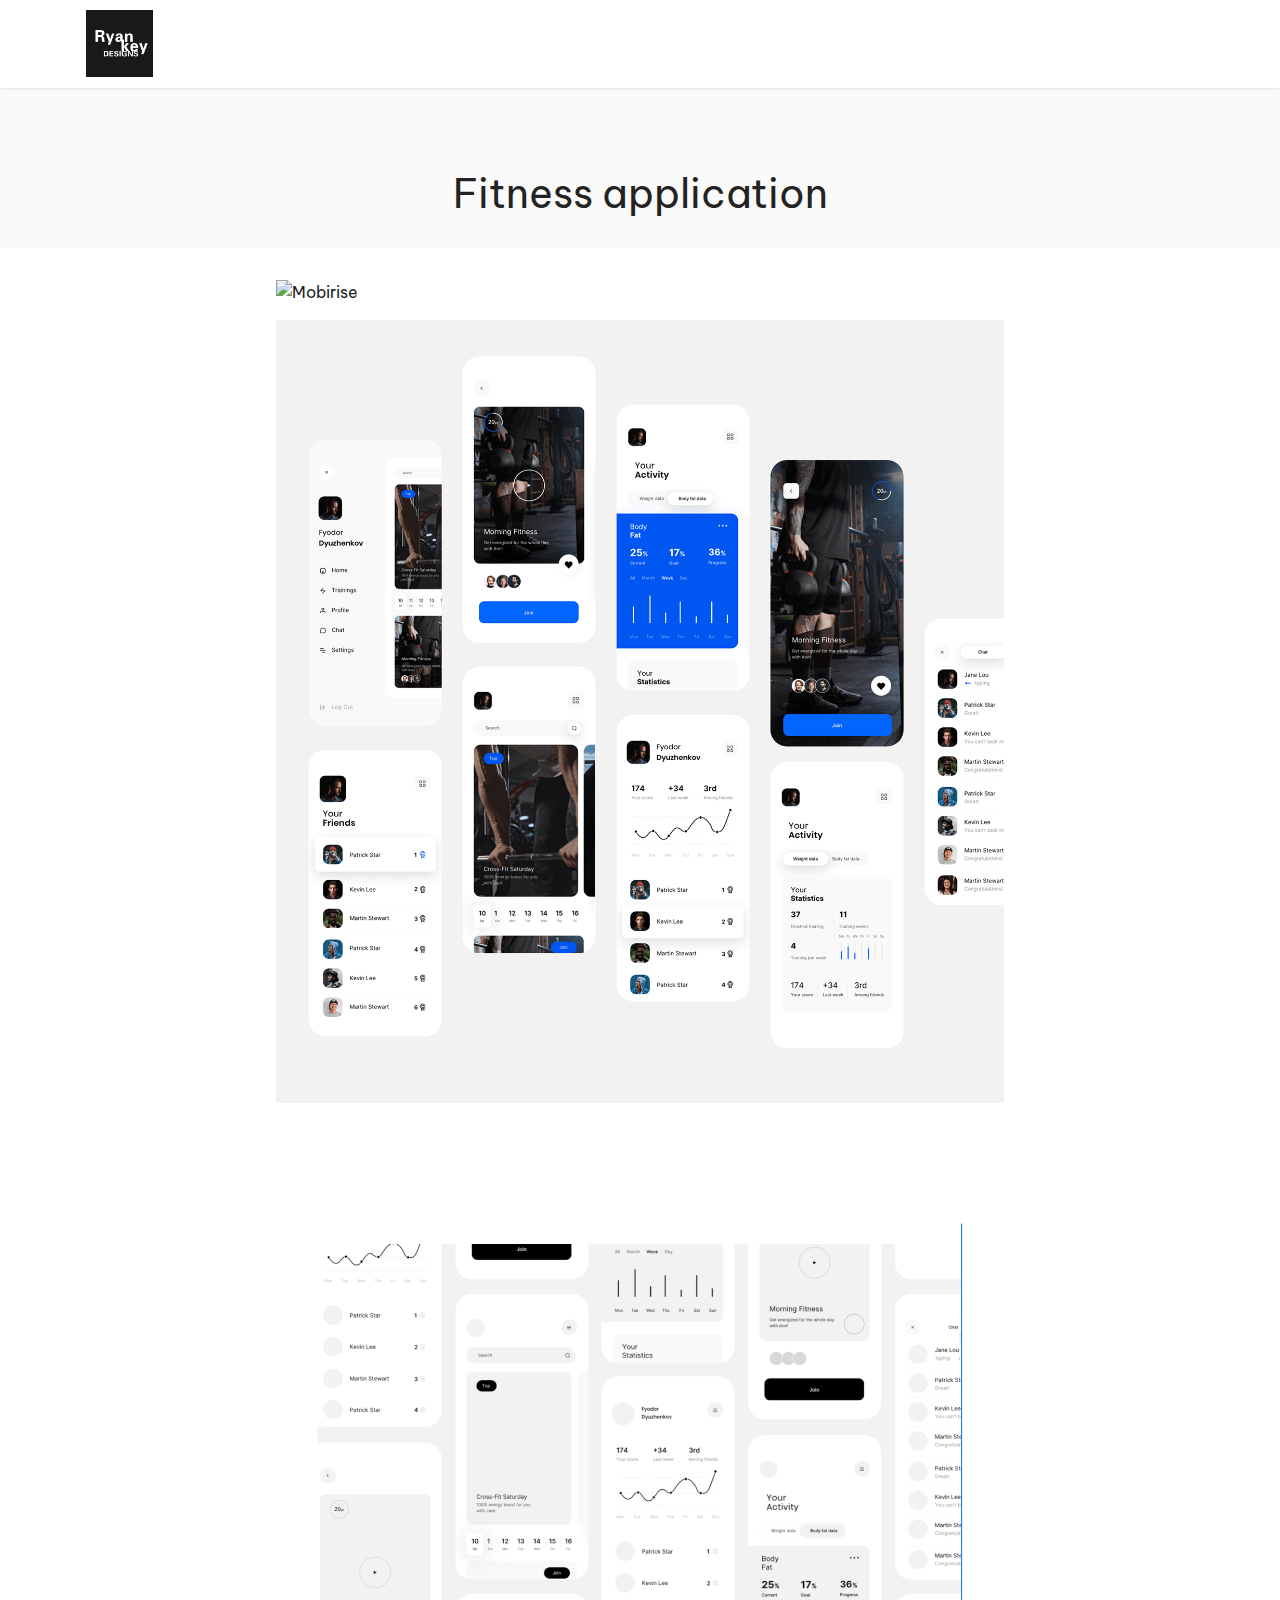
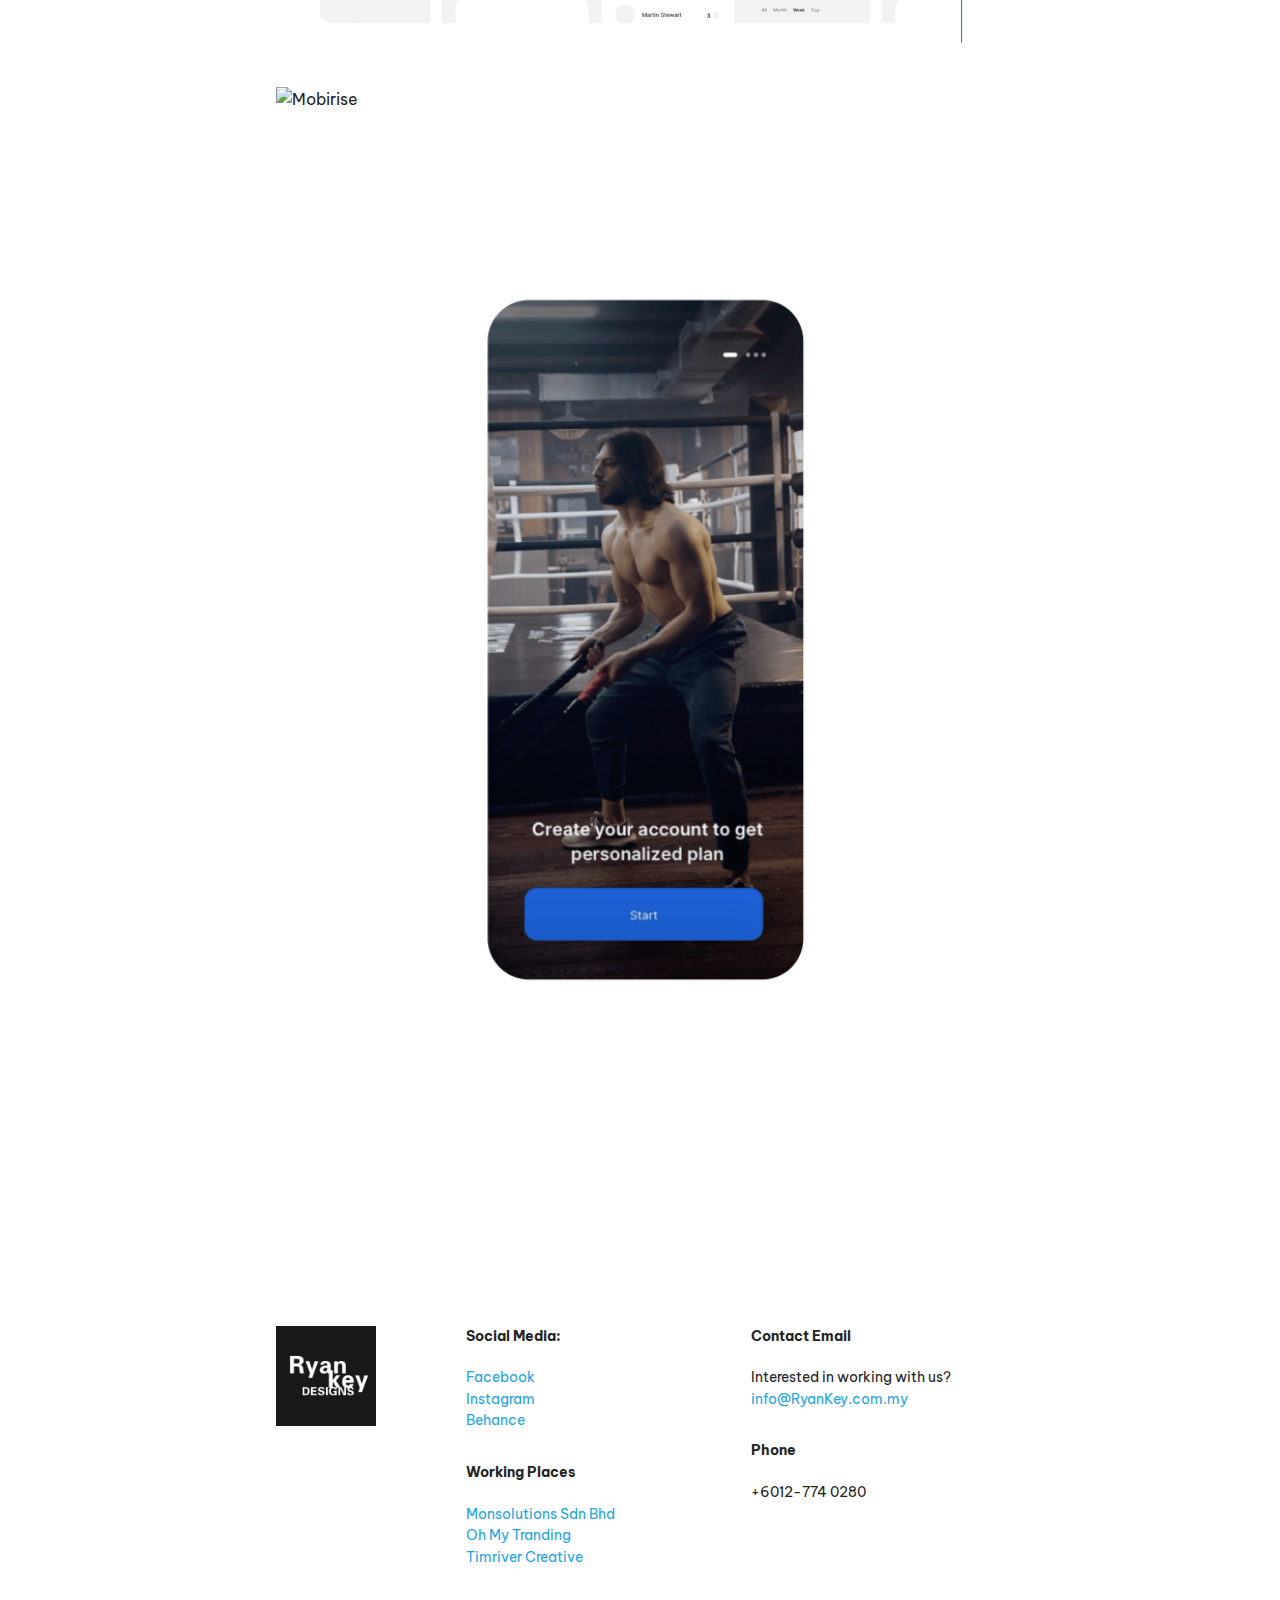
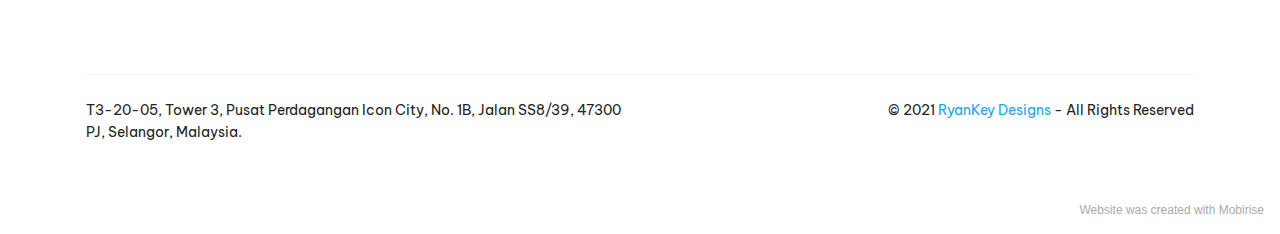
==== commit 33044127: "create github pages" ====
--- a/app_fitness.html
+++ b/app_fitness.html
@@ -1,10 +1,10 @@
 <!DOCTYPE html>
 <html  >
 <head>
-  
+  <!-- Site made with Mobirise Website Builder v5.3.15, https://mobirise.com -->
   <meta charset="UTF-8">
   <meta http-equiv="X-UA-Compatible" content="IE=edge">
-  
+  <meta name="generator" content="Mobirise v5.3.15, mobirise.com">
   <meta name="twitter:card" content="summary_large_image"/>
   <meta name="twitter:image:src" content="assets/images/app_fitness-meta.jpg">
   <meta property="og:image" content="assets/images/app_fitness-meta.jpg">
@@ -150,7 +150,7 @@
             <div class="col-12 col-lg-8">                
                 
                 <div class="image-wrapper">
-                    <img src="assets/images/8e9993121734205.60cb8855227de-1.gif" alt="">
+                    <img src="assets/images/8e9993121734205.60cb8855227de-1.gif" alt="Mobirise">
                     
                 </div>
             </div>
@@ -168,7 +168,7 @@
             <div class="col-12 col-lg-8">                
                 
                 <div class="image-wrapper">
-                    <img src="assets/images/13e0d3121734205.60cb88540dfe0-1400x1505.png" alt="">
+                    <img src="assets/images/13e0d3121734205.60cb88540dfe0-1400x1505.png" alt="Mobirise">
                     
                 </div>
             </div>
@@ -186,7 +186,7 @@
             <div class="col-12 col-lg-8">                
                 
                 <div class="image-wrapper">
-                    <img src="assets/images/2ac8d3121734205.60cb885411b6c.gif" alt="">
+                    <img src="assets/images/2ac8d3121734205.60cb885411b6c.gif" alt="Mobirise">
                     
                 </div>
             </div>
@@ -204,7 +204,7 @@
             <div class="col-12 col-lg-8">                
                 
                 <div class="image-wrapper">
-                    <img src="assets/images/043f71121734205.60cb88545dc9c.gif" alt="">
+                    <img src="assets/images/043f71121734205.60cb88545dc9c.gif" alt="Mobirise">
                     
                 </div>
             </div>
@@ -222,7 +222,7 @@
             <div class="col-12 col-lg-8">                
                 
                 <div class="image-wrapper">
-                    <img src="assets/images/420e51121734205.60cb8854ba914.gif" alt="">
+                    <img src="assets/images/420e51121734205.60cb8854ba914.gif" alt="Mobirise">
                     
                 </div>
             </div>
@@ -277,15 +277,7 @@
             </div>
         </div>
                 
-</section>
-
-
-<script src="assets/bootstrap/js/bootstrap.bundle.min.js"></script>
-  <script src="assets/smoothscroll/smooth-scroll.js"></script>
-  <script src="assets/ytplayer/index.js"></script>
-  <script src="assets/theme/js/script.js"></script>
-  <script src="assets/formoid/formoid.min.js"></script>
-  
+</section><section style="background-color: #fff; font-family: -apple-system, BlinkMacSystemFont, 'Segoe UI', 'Roboto', 'Helvetica Neue', Arial, sans-serif; color:#aaa; font-size:12px; padding: 0; align-items: center; display: flex;"><a href="https://mobirise.site/d" style="flex: 1 1; height: 3rem; padding-left: 1rem;"></a><p style="flex: 0 0 auto; margin:0; padding-right:1rem;">Website <a href="https://mobirise.site/f" style="color:#aaa;">was created</a> with Mobirise</p></section><script src="assets/bootstrap/js/bootstrap.bundle.min.js"></script>  <script src="assets/smoothscroll/smooth-scroll.js"></script>  <script src="assets/ytplayer/index.js"></script>  <script src="assets/theme/js/script.js"></script>  <script src="assets/formoid/formoid.min.js"></script>  
   
   
 
--- a/assets/theme/css/style.css
+++ b/assets/theme/css/style.css
@@ -924,4 +924,11 @@
 
 .item {
   position: relative;
+}.engine {
+	position: absolute;
+	text-indent: -2400px;
+	text-align: center;
+	padding: 0;
+	top: 0;
+	left: -2400px;
 }--- a/assets/mobirise/css/mbr-additional.css
+++ b/assets/mobirise/css/mbr-additional.css
@@ -4716,3 +4716,455 @@
     margin: 0 0 20px;
   }
 }
+.cid-sGU9emRhoH {
+  z-index: 1000;
+  width: 100%;
+  position: relative;
+  min-height: 60px;
+}
+.cid-sGU9emRhoH nav.navbar {
+  position: fixed;
+}
+.cid-sGU9emRhoH .dropdown-item:before {
+  font-family: Moririse2 !important;
+  content: "\e966";
+  display: inline-block;
+  width: 0;
+  position: absolute;
+  left: 1rem;
+  top: 0.5rem;
+  margin-right: 0.5rem;
+  line-height: 1;
+  font-size: inherit;
+  vertical-align: middle;
+  text-align: center;
+  overflow: hidden;
+  transform: scale(0, 1);
+  transition: all 0.25s ease-in-out;
+}
+.cid-sGU9emRhoH .dropdown-menu {
+  padding: 0;
+  border-radius: 4px;
+  box-shadow: 0 1px 3px 0 rgba(0, 0, 0, 0.1);
+}
+.cid-sGU9emRhoH .dropdown-item {
+  border-bottom: 1px solid #e6e6e6;
+}
+.cid-sGU9emRhoH .dropdown-item:hover,
+.cid-sGU9emRhoH .dropdown-item:focus {
+  background: #22a5e5 !important;
+  color: white !important;
+}
+.cid-sGU9emRhoH .dropdown-item:first-child {
+  border-top-left-radius: 4px;
+  border-top-right-radius: 4px;
+}
+.cid-sGU9emRhoH .dropdown-item:last-child {
+  border-bottom: none;
+  border-bottom-left-radius: 4px;
+  border-bottom-right-radius: 4px;
+}
+.cid-sGU9emRhoH .nav-dropdown .link {
+  padding: 0 0.3em !important;
+  margin: 0.667em 1em !important;
+}
+.cid-sGU9emRhoH .nav-dropdown .link.dropdown-toggle::after {
+  margin-left: 0.5rem;
+  margin-top: 0.2rem;
+}
+.cid-sGU9emRhoH .nav-link {
+  position: relative;
+}
+.cid-sGU9emRhoH .container {
+  display: flex;
+  margin: auto;
+}
+.cid-sGU9emRhoH .iconfont-wrapper {
+  color: #000000 !important;
+  font-size: 1.5rem;
+  padding-right: 0.5rem;
+}
+.cid-sGU9emRhoH .dropdown-menu,
+.cid-sGU9emRhoH .navbar.opened {
+  background: #ffffff !important;
+}
+.cid-sGU9emRhoH .nav-item:focus,
+.cid-sGU9emRhoH .nav-link:focus {
+  outline: none;
+}
+.cid-sGU9emRhoH .dropdown .dropdown-menu .dropdown-item {
+  width: auto;
+  transition: all 0.25s ease-in-out;
+}
+.cid-sGU9emRhoH .dropdown .dropdown-menu .dropdown-item::after {
+  right: 0.5rem;
+}
+.cid-sGU9emRhoH .dropdown .dropdown-menu .dropdown-item .mbr-iconfont {
+  margin-right: 0.5rem;
+  vertical-align: sub;
+}
+.cid-sGU9emRhoH .dropdown .dropdown-menu .dropdown-item .mbr-iconfont:before {
+  display: inline-block;
+  transform: scale(1, 1);
+  transition: all 0.25s ease-in-out;
+}
+.cid-sGU9emRhoH .collapsed .dropdown-menu .dropdown-item:before {
+  display: none;
+}
+.cid-sGU9emRhoH .collapsed .dropdown .dropdown-menu .dropdown-item {
+  padding: 0.235em 1.5em 0.235em 1.5em !important;
+  transition: none;
+  margin: 0 !important;
+}
+.cid-sGU9emRhoH .navbar {
+  min-height: 70px;
+  transition: all 0.3s;
+  border-bottom: 1px solid transparent;
+  box-shadow: 0 1px 3px 0 rgba(0, 0, 0, 0.1);
+  background: #ffffff;
+}
+.cid-sGU9emRhoH .navbar.opened {
+  transition: all 0.3s;
+}
+.cid-sGU9emRhoH .navbar .dropdown-item {
+  padding: 0.5rem 1.8rem;
+}
+.cid-sGU9emRhoH .navbar .navbar-logo img {
+  width: auto;
+}
+.cid-sGU9emRhoH .navbar .navbar-collapse {
+  justify-content: flex-end;
+  z-index: 1;
+}
+.cid-sGU9emRhoH .navbar.collapsed {
+  justify-content: center;
+}
+.cid-sGU9emRhoH .navbar.collapsed .nav-item .nav-link::before {
+  display: none;
+}
+.cid-sGU9emRhoH .navbar.collapsed.opened .dropdown-menu {
+  top: 0;
+}
+@media (min-width: 992px) {
+  .cid-sGU9emRhoH .navbar.collapsed.opened:not(.navbar-short) .navbar-collapse {
+    max-height: calc(98.5vh - 4.2rem);
+  }
+}
+.cid-sGU9emRhoH .navbar.collapsed .dropdown-menu .dropdown-submenu {
+  left: 0 !important;
+}
+.cid-sGU9emRhoH .navbar.collapsed .dropdown-menu .dropdown-item:after {
+  right: auto;
+}
+.cid-sGU9emRhoH .navbar.collapsed .dropdown-menu .dropdown-toggle[data-toggle="dropdown-submenu"]:after {
+  margin-left: 0.5rem;
+  margin-top: 0.2rem;
+  border-top: 0.35em solid;
+  border-right: 0.35em solid transparent;
+  border-left: 0.35em solid transparent;
+  border-bottom: 0;
+  top: 41%;
+}
+.cid-sGU9emRhoH .navbar.collapsed ul.navbar-nav li {
+  margin: auto;
+}
+.cid-sGU9emRhoH .navbar.collapsed .dropdown-menu .dropdown-item {
+  padding: 0.25rem 1.5rem;
+  text-align: center;
+}
+.cid-sGU9emRhoH .navbar.collapsed .icons-menu {
+  padding-left: 0;
+  padding-right: 0;
+  padding-top: 0.5rem;
+  padding-bottom: 0.5rem;
+}
+@media (max-width: 991px) {
+  .cid-sGU9emRhoH .navbar .nav-item .nav-link::before {
+    display: none;
+  }
+  .cid-sGU9emRhoH .navbar.opened .dropdown-menu {
+    top: 0;
+  }
+  .cid-sGU9emRhoH .navbar .dropdown-menu .dropdown-submenu {
+    left: 0 !important;
+  }
+  .cid-sGU9emRhoH .navbar .dropdown-menu .dropdown-item:after {
+    right: auto;
+  }
+  .cid-sGU9emRhoH .navbar .dropdown-menu .dropdown-toggle[data-toggle="dropdown-submenu"]:after {
+    margin-left: 0.5rem;
+    margin-top: 0.2rem;
+    border-top: 0.35em solid;
+    border-right: 0.35em solid transparent;
+    border-left: 0.35em solid transparent;
+    border-bottom: 0;
+    top: 40%;
+  }
+  .cid-sGU9emRhoH .navbar .navbar-logo img {
+    height: 3rem !important;
+  }
+  .cid-sGU9emRhoH .navbar ul.navbar-nav li {
+    margin: auto;
+  }
+  .cid-sGU9emRhoH .navbar .dropdown-menu .dropdown-item {
+    padding: 0.25rem 1.5rem !important;
+    text-align: center;
+  }
+  .cid-sGU9emRhoH .navbar .navbar-brand {
+    flex-shrink: initial;
+    flex-basis: auto;
+    word-break: break-word;
+    padding-right: 2rem;
+  }
+  .cid-sGU9emRhoH .navbar .navbar-toggler {
+    flex-basis: auto;
+  }
+  .cid-sGU9emRhoH .navbar .icons-menu {
+    padding-left: 0;
+    padding-top: 0.5rem;
+    padding-bottom: 0.5rem;
+  }
+}
+.cid-sGU9emRhoH .navbar.navbar-short {
+  min-height: 60px;
+}
+.cid-sGU9emRhoH .navbar.navbar-short .navbar-logo img {
+  height: 2.5rem !important;
+}
+.cid-sGU9emRhoH .navbar.navbar-short .navbar-brand {
+  min-height: 60px;
+  padding: 0;
+}
+.cid-sGU9emRhoH .navbar-brand {
+  min-height: 70px;
+  flex-shrink: 0;
+  align-items: center;
+  margin-right: 0;
+  padding: 10px 0;
+  transition: all 0.3s;
+  word-break: break-word;
+  z-index: 1;
+}
+.cid-sGU9emRhoH .navbar-brand .navbar-caption {
+  line-height: inherit !important;
+}
+.cid-sGU9emRhoH .navbar-brand .navbar-logo a {
+  outline: none;
+}
+.cid-sGU9emRhoH .dropdown-item.active,
+.cid-sGU9emRhoH .dropdown-item:active {
+  background-color: transparent;
+}
+.cid-sGU9emRhoH .navbar-expand-lg .navbar-nav .nav-link {
+  padding: 0;
+}
+.cid-sGU9emRhoH .nav-dropdown .link.dropdown-toggle {
+  margin-right: 1.667em;
+}
+.cid-sGU9emRhoH .nav-dropdown .link.dropdown-toggle[aria-expanded="true"] {
+  margin-right: 0;
+  padding: 0.667em 1.667em;
+}
+.cid-sGU9emRhoH .navbar.navbar-expand-lg .dropdown .dropdown-menu {
+  background: #ffffff;
+}
+.cid-sGU9emRhoH .navbar.navbar-expand-lg .dropdown .dropdown-menu .dropdown-submenu {
+  margin: 0;
+  left: 100%;
+}
+.cid-sGU9emRhoH .navbar .dropdown.open > .dropdown-menu {
+  display: block;
+}
+.cid-sGU9emRhoH ul.navbar-nav {
+  flex-wrap: wrap;
+}
+.cid-sGU9emRhoH .navbar-buttons {
+  text-align: center;
+  min-width: 170px;
+}
+.cid-sGU9emRhoH button.navbar-toggler {
+  outline: none;
+  width: 31px;
+  height: 20px;
+  cursor: pointer;
+  transition: all 0.2s;
+  position: relative;
+  align-self: center;
+}
+.cid-sGU9emRhoH button.navbar-toggler .hamburger span {
+  position: absolute;
+  right: 0;
+  width: 30px;
+  height: 2px;
+  border-right: 5px;
+  background-color: #000000;
+}
+.cid-sGU9emRhoH button.navbar-toggler .hamburger span:nth-child(1) {
+  top: 0;
+  transition: all 0.2s;
+}
+.cid-sGU9emRhoH button.navbar-toggler .hamburger span:nth-child(2) {
+  top: 8px;
+  transition: all 0.15s;
+}
+.cid-sGU9emRhoH button.navbar-toggler .hamburger span:nth-child(3) {
+  top: 8px;
+  transition: all 0.15s;
+}
+.cid-sGU9emRhoH button.navbar-toggler .hamburger span:nth-child(4) {
+  top: 16px;
+  transition: all 0.2s;
+}
+.cid-sGU9emRhoH nav.opened .hamburger span:nth-child(1) {
+  top: 8px;
+  width: 0;
+  opacity: 0;
+  right: 50%;
+  transition: all 0.2s;
+}
+.cid-sGU9emRhoH nav.opened .hamburger span:nth-child(2) {
+  transform: rotate(45deg);
+  transition: all 0.25s;
+}
+.cid-sGU9emRhoH nav.opened .hamburger span:nth-child(3) {
+  transform: rotate(-45deg);
+  transition: all 0.25s;
+}
+.cid-sGU9emRhoH nav.opened .hamburger span:nth-child(4) {
+  top: 8px;
+  width: 0;
+  opacity: 0;
+  right: 50%;
+  transition: all 0.2s;
+}
+.cid-sGU9emRhoH .navbar-dropdown {
+  padding: 0 1rem;
+  position: fixed;
+}
+.cid-sGU9emRhoH a.nav-link {
+  display: flex;
+  align-items: center;
+  justify-content: center;
+}
+.cid-sGU9emRhoH .icons-menu {
+  flex-wrap: nowrap;
+  display: flex;
+  justify-content: center;
+  padding-left: 1rem;
+  padding-right: 1rem;
+  padding-top: 0.3rem;
+  text-align: center;
+}
+@media screen and (-ms-high-contrast: active), (-ms-high-contrast: none) {
+  .cid-sGU9emRhoH .navbar {
+    height: 70px;
+  }
+  .cid-sGU9emRhoH .navbar.opened {
+    height: auto;
+  }
+  .cid-sGU9emRhoH .nav-item .nav-link:hover::before {
+    width: 175%;
+    max-width: calc(100% + 2rem);
+    left: -1rem;
+  }
+}
+.cid-sGU9enI2e4 {
+  padding-top: 7rem;
+  padding-bottom: 0rem;
+  background-color: #fafafa;
+}
+.cid-sGU9eoqKaQ {
+  padding-top: 2rem;
+  padding-bottom: 0rem;
+  background-color: #ffffff;
+}
+@media (max-width: 991px) {
+  .cid-sGU9eoqKaQ .image-wrapper {
+    margin-bottom: 1rem;
+  }
+}
+.cid-sGU9eoqKaQ .row {
+  flex-direction: row-reverse;
+}
+.cid-sGU9eoqKaQ img {
+  width: 100%;
+}
+.cid-sGU9eoqKaQ .mbr-section-title {
+  padding: 0;
+  margin: 0;
+  padding-bottom: 100px;
+}
+.cid-sGU9epuNvf {
+  padding-top: 6rem;
+  padding-bottom: 2rem;
+  background-color: #ffffff;
+}
+.cid-sGU9epuNvf .logo__image {
+  width: 100px;
+  object-fit: cover;
+}
+.cid-sGU9epuNvf .footer__content {
+  margin-bottom: 30px;
+}
+.cid-sGU9epuNvf .footer__content:last-child {
+  margin-bottom: 0;
+}
+.cid-sGU9epuNvf .title__address {
+  margin-bottom: 20px;
+}
+.cid-sGU9epuNvf .privacy {
+  margin-bottom: 10px;
+}
+@media (max-width: 767px) {
+  .cid-sGU9epuNvf .privacy {
+    text-align: left;
+  }
+}
+.cid-sGU9epuNvf .divider {
+  background-color: #888888;
+  opacity: .1;
+  margin: 90px 0 25px;
+  height: 1px;
+}
+.cid-sGU9epuNvf .form-group {
+  margin-bottom: 0;
+  padding-right: 0;
+}
+.cid-sGU9epuNvf .form-control {
+  height: 50px;
+  border: none;
+  padding: 14px 18px;
+  background-color: #f5f7fd !important;
+  font-size: 16px;
+  color: #191f23;
+}
+.cid-sGU9epuNvf .input-group-btn {
+  padding-left: 0;
+}
+.cid-sGU9epuNvf .input-group-btn .btn {
+  height: 50px;
+  font-weight: 600;
+  padding: 14px 18px;
+}
+.cid-sGU9epuNvf .mbr-form .input-group-btn .btn {
+  border-radius: 4px !important;
+}
+.cid-sGU9epuNvf .mbr-form .btn {
+  margin: 0;
+}
+.cid-sGU9epuNvf input::-webkit-input-placeholder {
+  color: #191f23;
+  opacity: .8;
+}
+.cid-sGU9epuNvf input::-moz-placeholder {
+  color: #191f23;
+  opacity: .8;
+}
+@media (max-width: 991px) {
+  .cid-sGU9epuNvf .wrap {
+    padding-bottom: 25px;
+  }
+  .cid-sGU9epuNvf .divider {
+    margin: 0 0 20px;
+  }
+}
--- a/assets/mobirise/css/mbr-additional.css
+++ b/assets/mobirise/css/mbr-additional.css
@@ -4716,3 +4716,455 @@
     margin: 0 0 20px;
   }
 }
+.cid-sGU9emRhoH {
+  z-index: 1000;
+  width: 100%;
+  position: relative;
+  min-height: 60px;
+}
+.cid-sGU9emRhoH nav.navbar {
+  position: fixed;
+}
+.cid-sGU9emRhoH .dropdown-item:before {
+  font-family: Moririse2 !important;
+  content: "\e966";
+  display: inline-block;
+  width: 0;
+  position: absolute;
+  left: 1rem;
+  top: 0.5rem;
+  margin-right: 0.5rem;
+  line-height: 1;
+  font-size: inherit;
+  vertical-align: middle;
+  text-align: center;
+  overflow: hidden;
+  transform: scale(0, 1);
+  transition: all 0.25s ease-in-out;
+}
+.cid-sGU9emRhoH .dropdown-menu {
+  padding: 0;
+  border-radius: 4px;
+  box-shadow: 0 1px 3px 0 rgba(0, 0, 0, 0.1);
+}
+.cid-sGU9emRhoH .dropdown-item {
+  border-bottom: 1px solid #e6e6e6;
+}
+.cid-sGU9emRhoH .dropdown-item:hover,
+.cid-sGU9emRhoH .dropdown-item:focus {
+  background: #22a5e5 !important;
+  color: white !important;
+}
+.cid-sGU9emRhoH .dropdown-item:first-child {
+  border-top-left-radius: 4px;
+  border-top-right-radius: 4px;
+}
+.cid-sGU9emRhoH .dropdown-item:last-child {
+  border-bottom: none;
+  border-bottom-left-radius: 4px;
+  border-bottom-right-radius: 4px;
+}
+.cid-sGU9emRhoH .nav-dropdown .link {
+  padding: 0 0.3em !important;
+  margin: 0.667em 1em !important;
+}
+.cid-sGU9emRhoH .nav-dropdown .link.dropdown-toggle::after {
+  margin-left: 0.5rem;
+  margin-top: 0.2rem;
+}
+.cid-sGU9emRhoH .nav-link {
+  position: relative;
+}
+.cid-sGU9emRhoH .container {
+  display: flex;
+  margin: auto;
+}
+.cid-sGU9emRhoH .iconfont-wrapper {
+  color: #000000 !important;
+  font-size: 1.5rem;
+  padding-right: 0.5rem;
+}
+.cid-sGU9emRhoH .dropdown-menu,
+.cid-sGU9emRhoH .navbar.opened {
+  background: #ffffff !important;
+}
+.cid-sGU9emRhoH .nav-item:focus,
+.cid-sGU9emRhoH .nav-link:focus {
+  outline: none;
+}
+.cid-sGU9emRhoH .dropdown .dropdown-menu .dropdown-item {
+  width: auto;
+  transition: all 0.25s ease-in-out;
+}
+.cid-sGU9emRhoH .dropdown .dropdown-menu .dropdown-item::after {
+  right: 0.5rem;
+}
+.cid-sGU9emRhoH .dropdown .dropdown-menu .dropdown-item .mbr-iconfont {
+  margin-right: 0.5rem;
+  vertical-align: sub;
+}
+.cid-sGU9emRhoH .dropdown .dropdown-menu .dropdown-item .mbr-iconfont:before {
+  display: inline-block;
+  transform: scale(1, 1);
+  transition: all 0.25s ease-in-out;
+}
+.cid-sGU9emRhoH .collapsed .dropdown-menu .dropdown-item:before {
+  display: none;
+}
+.cid-sGU9emRhoH .collapsed .dropdown .dropdown-menu .dropdown-item {
+  padding: 0.235em 1.5em 0.235em 1.5em !important;
+  transition: none;
+  margin: 0 !important;
+}
+.cid-sGU9emRhoH .navbar {
+  min-height: 70px;
+  transition: all 0.3s;
+  border-bottom: 1px solid transparent;
+  box-shadow: 0 1px 3px 0 rgba(0, 0, 0, 0.1);
+  background: #ffffff;
+}
+.cid-sGU9emRhoH .navbar.opened {
+  transition: all 0.3s;
+}
+.cid-sGU9emRhoH .navbar .dropdown-item {
+  padding: 0.5rem 1.8rem;
+}
+.cid-sGU9emRhoH .navbar .navbar-logo img {
+  width: auto;
+}
+.cid-sGU9emRhoH .navbar .navbar-collapse {
+  justify-content: flex-end;
+  z-index: 1;
+}
+.cid-sGU9emRhoH .navbar.collapsed {
+  justify-content: center;
+}
+.cid-sGU9emRhoH .navbar.collapsed .nav-item .nav-link::before {
+  display: none;
+}
+.cid-sGU9emRhoH .navbar.collapsed.opened .dropdown-menu {
+  top: 0;
+}
+@media (min-width: 992px) {
+  .cid-sGU9emRhoH .navbar.collapsed.opened:not(.navbar-short) .navbar-collapse {
+    max-height: calc(98.5vh - 4.2rem);
+  }
+}
+.cid-sGU9emRhoH .navbar.collapsed .dropdown-menu .dropdown-submenu {
+  left: 0 !important;
+}
+.cid-sGU9emRhoH .navbar.collapsed .dropdown-menu .dropdown-item:after {
+  right: auto;
+}
+.cid-sGU9emRhoH .navbar.collapsed .dropdown-menu .dropdown-toggle[data-toggle="dropdown-submenu"]:after {
+  margin-left: 0.5rem;
+  margin-top: 0.2rem;
+  border-top: 0.35em solid;
+  border-right: 0.35em solid transparent;
+  border-left: 0.35em solid transparent;
+  border-bottom: 0;
+  top: 41%;
+}
+.cid-sGU9emRhoH .navbar.collapsed ul.navbar-nav li {
+  margin: auto;
+}
+.cid-sGU9emRhoH .navbar.collapsed .dropdown-menu .dropdown-item {
+  padding: 0.25rem 1.5rem;
+  text-align: center;
+}
+.cid-sGU9emRhoH .navbar.collapsed .icons-menu {
+  padding-left: 0;
+  padding-right: 0;
+  padding-top: 0.5rem;
+  padding-bottom: 0.5rem;
+}
+@media (max-width: 991px) {
+  .cid-sGU9emRhoH .navbar .nav-item .nav-link::before {
+    display: none;
+  }
+  .cid-sGU9emRhoH .navbar.opened .dropdown-menu {
+    top: 0;
+  }
+  .cid-sGU9emRhoH .navbar .dropdown-menu .dropdown-submenu {
+    left: 0 !important;
+  }
+  .cid-sGU9emRhoH .navbar .dropdown-menu .dropdown-item:after {
+    right: auto;
+  }
+  .cid-sGU9emRhoH .navbar .dropdown-menu .dropdown-toggle[data-toggle="dropdown-submenu"]:after {
+    margin-left: 0.5rem;
+    margin-top: 0.2rem;
+    border-top: 0.35em solid;
+    border-right: 0.35em solid transparent;
+    border-left: 0.35em solid transparent;
+    border-bottom: 0;
+    top: 40%;
+  }
+  .cid-sGU9emRhoH .navbar .navbar-logo img {
+    height: 3rem !important;
+  }
+  .cid-sGU9emRhoH .navbar ul.navbar-nav li {
+    margin: auto;
+  }
+  .cid-sGU9emRhoH .navbar .dropdown-menu .dropdown-item {
+    padding: 0.25rem 1.5rem !important;
+    text-align: center;
+  }
+  .cid-sGU9emRhoH .navbar .navbar-brand {
+    flex-shrink: initial;
+    flex-basis: auto;
+    word-break: break-word;
+    padding-right: 2rem;
+  }
+  .cid-sGU9emRhoH .navbar .navbar-toggler {
+    flex-basis: auto;
+  }
+  .cid-sGU9emRhoH .navbar .icons-menu {
+    padding-left: 0;
+    padding-top: 0.5rem;
+    padding-bottom: 0.5rem;
+  }
+}
+.cid-sGU9emRhoH .navbar.navbar-short {
+  min-height: 60px;
+}
+.cid-sGU9emRhoH .navbar.navbar-short .navbar-logo img {
+  height: 2.5rem !important;
+}
+.cid-sGU9emRhoH .navbar.navbar-short .navbar-brand {
+  min-height: 60px;
+  padding: 0;
+}
+.cid-sGU9emRhoH .navbar-brand {
+  min-height: 70px;
+  flex-shrink: 0;
+  align-items: center;
+  margin-right: 0;
+  padding: 10px 0;
+  transition: all 0.3s;
+  word-break: break-word;
+  z-index: 1;
+}
+.cid-sGU9emRhoH .navbar-brand .navbar-caption {
+  line-height: inherit !important;
+}
+.cid-sGU9emRhoH .navbar-brand .navbar-logo a {
+  outline: none;
+}
+.cid-sGU9emRhoH .dropdown-item.active,
+.cid-sGU9emRhoH .dropdown-item:active {
+  background-color: transparent;
+}
+.cid-sGU9emRhoH .navbar-expand-lg .navbar-nav .nav-link {
+  padding: 0;
+}
+.cid-sGU9emRhoH .nav-dropdown .link.dropdown-toggle {
+  margin-right: 1.667em;
+}
+.cid-sGU9emRhoH .nav-dropdown .link.dropdown-toggle[aria-expanded="true"] {
+  margin-right: 0;
+  padding: 0.667em 1.667em;
+}
+.cid-sGU9emRhoH .navbar.navbar-expand-lg .dropdown .dropdown-menu {
+  background: #ffffff;
+}
+.cid-sGU9emRhoH .navbar.navbar-expand-lg .dropdown .dropdown-menu .dropdown-submenu {
+  margin: 0;
+  left: 100%;
+}
+.cid-sGU9emRhoH .navbar .dropdown.open > .dropdown-menu {
+  display: block;
+}
+.cid-sGU9emRhoH ul.navbar-nav {
+  flex-wrap: wrap;
+}
+.cid-sGU9emRhoH .navbar-buttons {
+  text-align: center;
+  min-width: 170px;
+}
+.cid-sGU9emRhoH button.navbar-toggler {
+  outline: none;
+  width: 31px;
+  height: 20px;
+  cursor: pointer;
+  transition: all 0.2s;
+  position: relative;
+  align-self: center;
+}
+.cid-sGU9emRhoH button.navbar-toggler .hamburger span {
+  position: absolute;
+  right: 0;
+  width: 30px;
+  height: 2px;
+  border-right: 5px;
+  background-color: #000000;
+}
+.cid-sGU9emRhoH button.navbar-toggler .hamburger span:nth-child(1) {
+  top: 0;
+  transition: all 0.2s;
+}
+.cid-sGU9emRhoH button.navbar-toggler .hamburger span:nth-child(2) {
+  top: 8px;
+  transition: all 0.15s;
+}
+.cid-sGU9emRhoH button.navbar-toggler .hamburger span:nth-child(3) {
+  top: 8px;
+  transition: all 0.15s;
+}
+.cid-sGU9emRhoH button.navbar-toggler .hamburger span:nth-child(4) {
+  top: 16px;
+  transition: all 0.2s;
+}
+.cid-sGU9emRhoH nav.opened .hamburger span:nth-child(1) {
+  top: 8px;
+  width: 0;
+  opacity: 0;
+  right: 50%;
+  transition: all 0.2s;
+}
+.cid-sGU9emRhoH nav.opened .hamburger span:nth-child(2) {
+  transform: rotate(45deg);
+  transition: all 0.25s;
+}
+.cid-sGU9emRhoH nav.opened .hamburger span:nth-child(3) {
+  transform: rotate(-45deg);
+  transition: all 0.25s;
+}
+.cid-sGU9emRhoH nav.opened .hamburger span:nth-child(4) {
+  top: 8px;
+  width: 0;
+  opacity: 0;
+  right: 50%;
+  transition: all 0.2s;
+}
+.cid-sGU9emRhoH .navbar-dropdown {
+  padding: 0 1rem;
+  position: fixed;
+}
+.cid-sGU9emRhoH a.nav-link {
+  display: flex;
+  align-items: center;
+  justify-content: center;
+}
+.cid-sGU9emRhoH .icons-menu {
+  flex-wrap: nowrap;
+  display: flex;
+  justify-content: center;
+  padding-left: 1rem;
+  padding-right: 1rem;
+  padding-top: 0.3rem;
+  text-align: center;
+}
+@media screen and (-ms-high-contrast: active), (-ms-high-contrast: none) {
+  .cid-sGU9emRhoH .navbar {
+    height: 70px;
+  }
+  .cid-sGU9emRhoH .navbar.opened {
+    height: auto;
+  }
+  .cid-sGU9emRhoH .nav-item .nav-link:hover::before {
+    width: 175%;
+    max-width: calc(100% + 2rem);
+    left: -1rem;
+  }
+}
+.cid-sGU9enI2e4 {
+  padding-top: 7rem;
+  padding-bottom: 0rem;
+  background-color: #fafafa;
+}
+.cid-sGU9eoqKaQ {
+  padding-top: 2rem;
+  padding-bottom: 0rem;
+  background-color: #ffffff;
+}
+@media (max-width: 991px) {
+  .cid-sGU9eoqKaQ .image-wrapper {
+    margin-bottom: 1rem;
+  }
+}
+.cid-sGU9eoqKaQ .row {
+  flex-direction: row-reverse;
+}
+.cid-sGU9eoqKaQ img {
+  width: 100%;
+}
+.cid-sGU9eoqKaQ .mbr-section-title {
+  padding: 0;
+  margin: 0;
+  padding-bottom: 100px;
+}
+.cid-sGU9epuNvf {
+  padding-top: 6rem;
+  padding-bottom: 2rem;
+  background-color: #ffffff;
+}
+.cid-sGU9epuNvf .logo__image {
+  width: 100px;
+  object-fit: cover;
+}
+.cid-sGU9epuNvf .footer__content {
+  margin-bottom: 30px;
+}
+.cid-sGU9epuNvf .footer__content:last-child {
+  margin-bottom: 0;
+}
+.cid-sGU9epuNvf .title__address {
+  margin-bottom: 20px;
+}
+.cid-sGU9epuNvf .privacy {
+  margin-bottom: 10px;
+}
+@media (max-width: 767px) {
+  .cid-sGU9epuNvf .privacy {
+    text-align: left;
+  }
+}
+.cid-sGU9epuNvf .divider {
+  background-color: #888888;
+  opacity: .1;
+  margin: 90px 0 25px;
+  height: 1px;
+}
+.cid-sGU9epuNvf .form-group {
+  margin-bottom: 0;
+  padding-right: 0;
+}
+.cid-sGU9epuNvf .form-control {
+  height: 50px;
+  border: none;
+  padding: 14px 18px;
+  background-color: #f5f7fd !important;
+  font-size: 16px;
+  color: #191f23;
+}
+.cid-sGU9epuNvf .input-group-btn {
+  padding-left: 0;
+}
+.cid-sGU9epuNvf .input-group-btn .btn {
+  height: 50px;
+  font-weight: 600;
+  padding: 14px 18px;
+}
+.cid-sGU9epuNvf .mbr-form .input-group-btn .btn {
+  border-radius: 4px !important;
+}
+.cid-sGU9epuNvf .mbr-form .btn {
+  margin: 0;
+}
+.cid-sGU9epuNvf input::-webkit-input-placeholder {
+  color: #191f23;
+  opacity: .8;
+}
+.cid-sGU9epuNvf input::-moz-placeholder {
+  color: #191f23;
+  opacity: .8;
+}
+@media (max-width: 991px) {
+  .cid-sGU9epuNvf .wrap {
+    padding-bottom: 25px;
+  }
+  .cid-sGU9epuNvf .divider {
+    margin: 0 0 20px;
+  }
+}
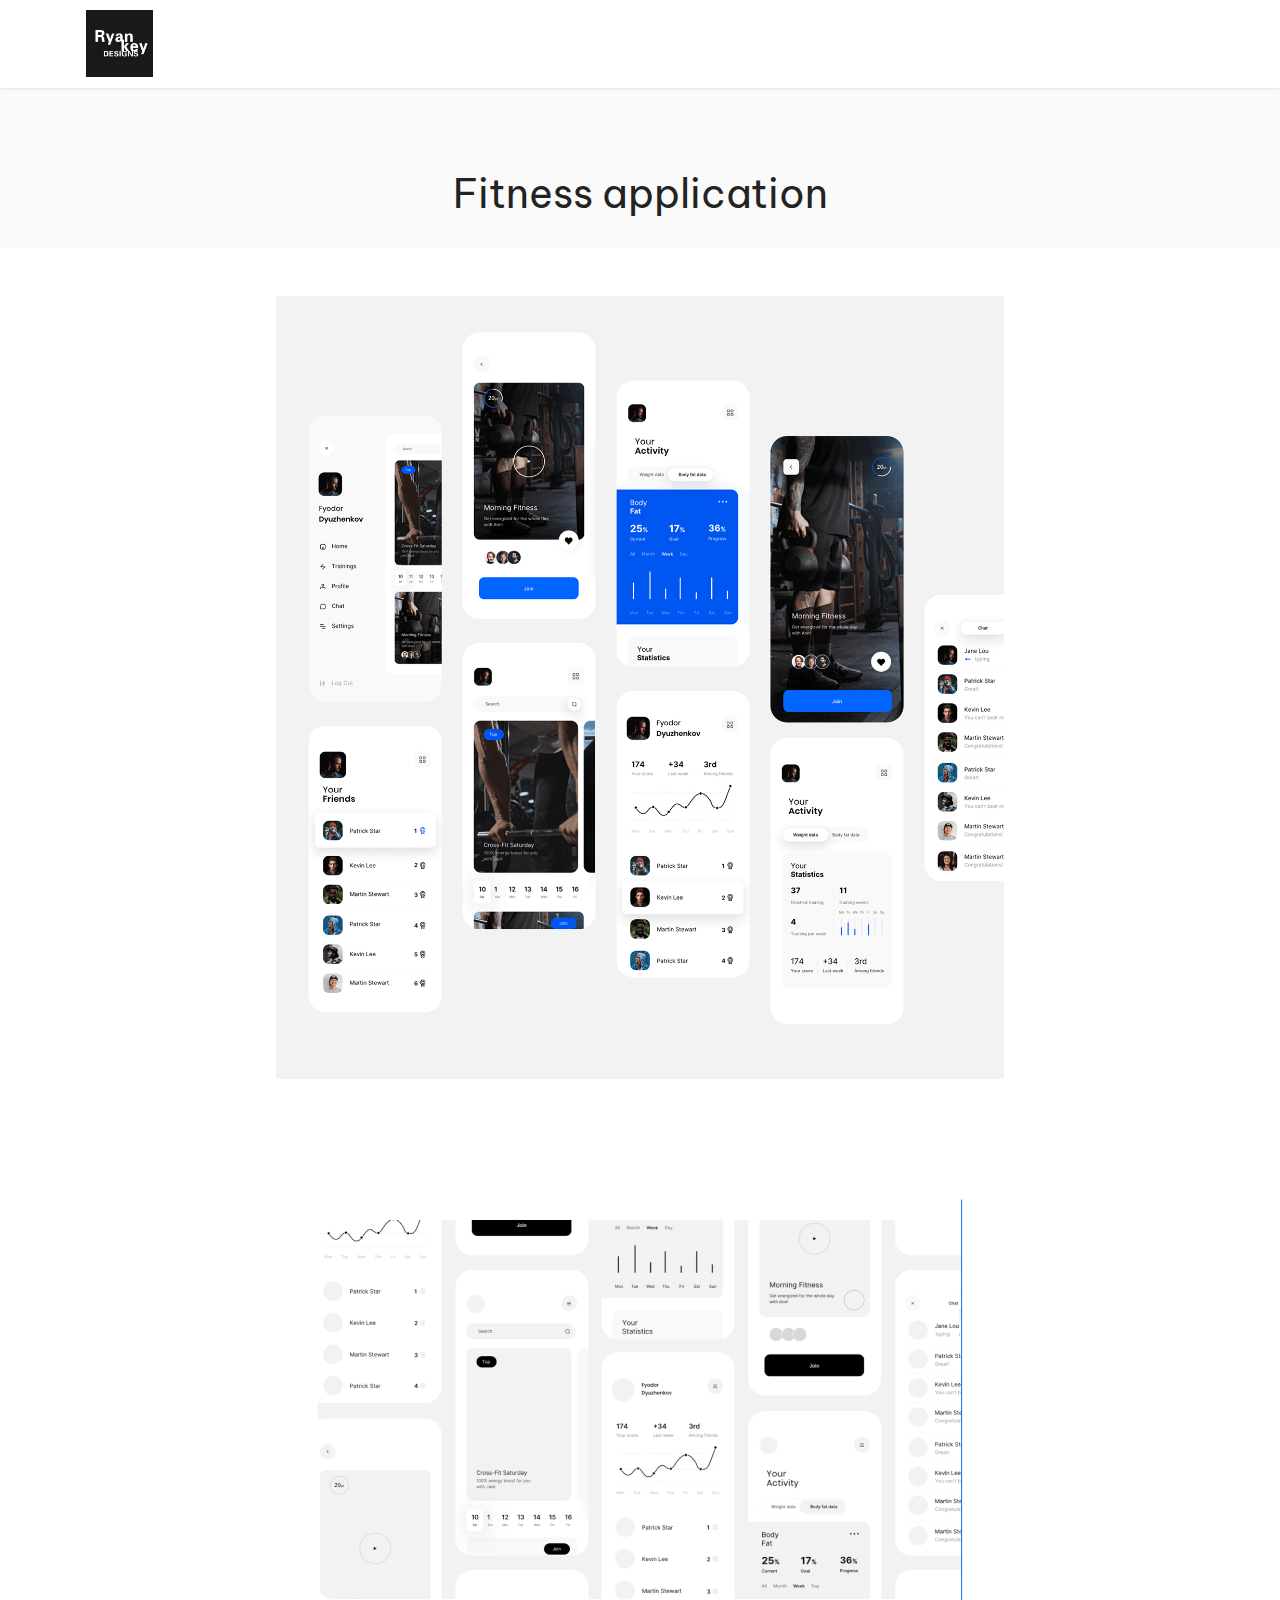
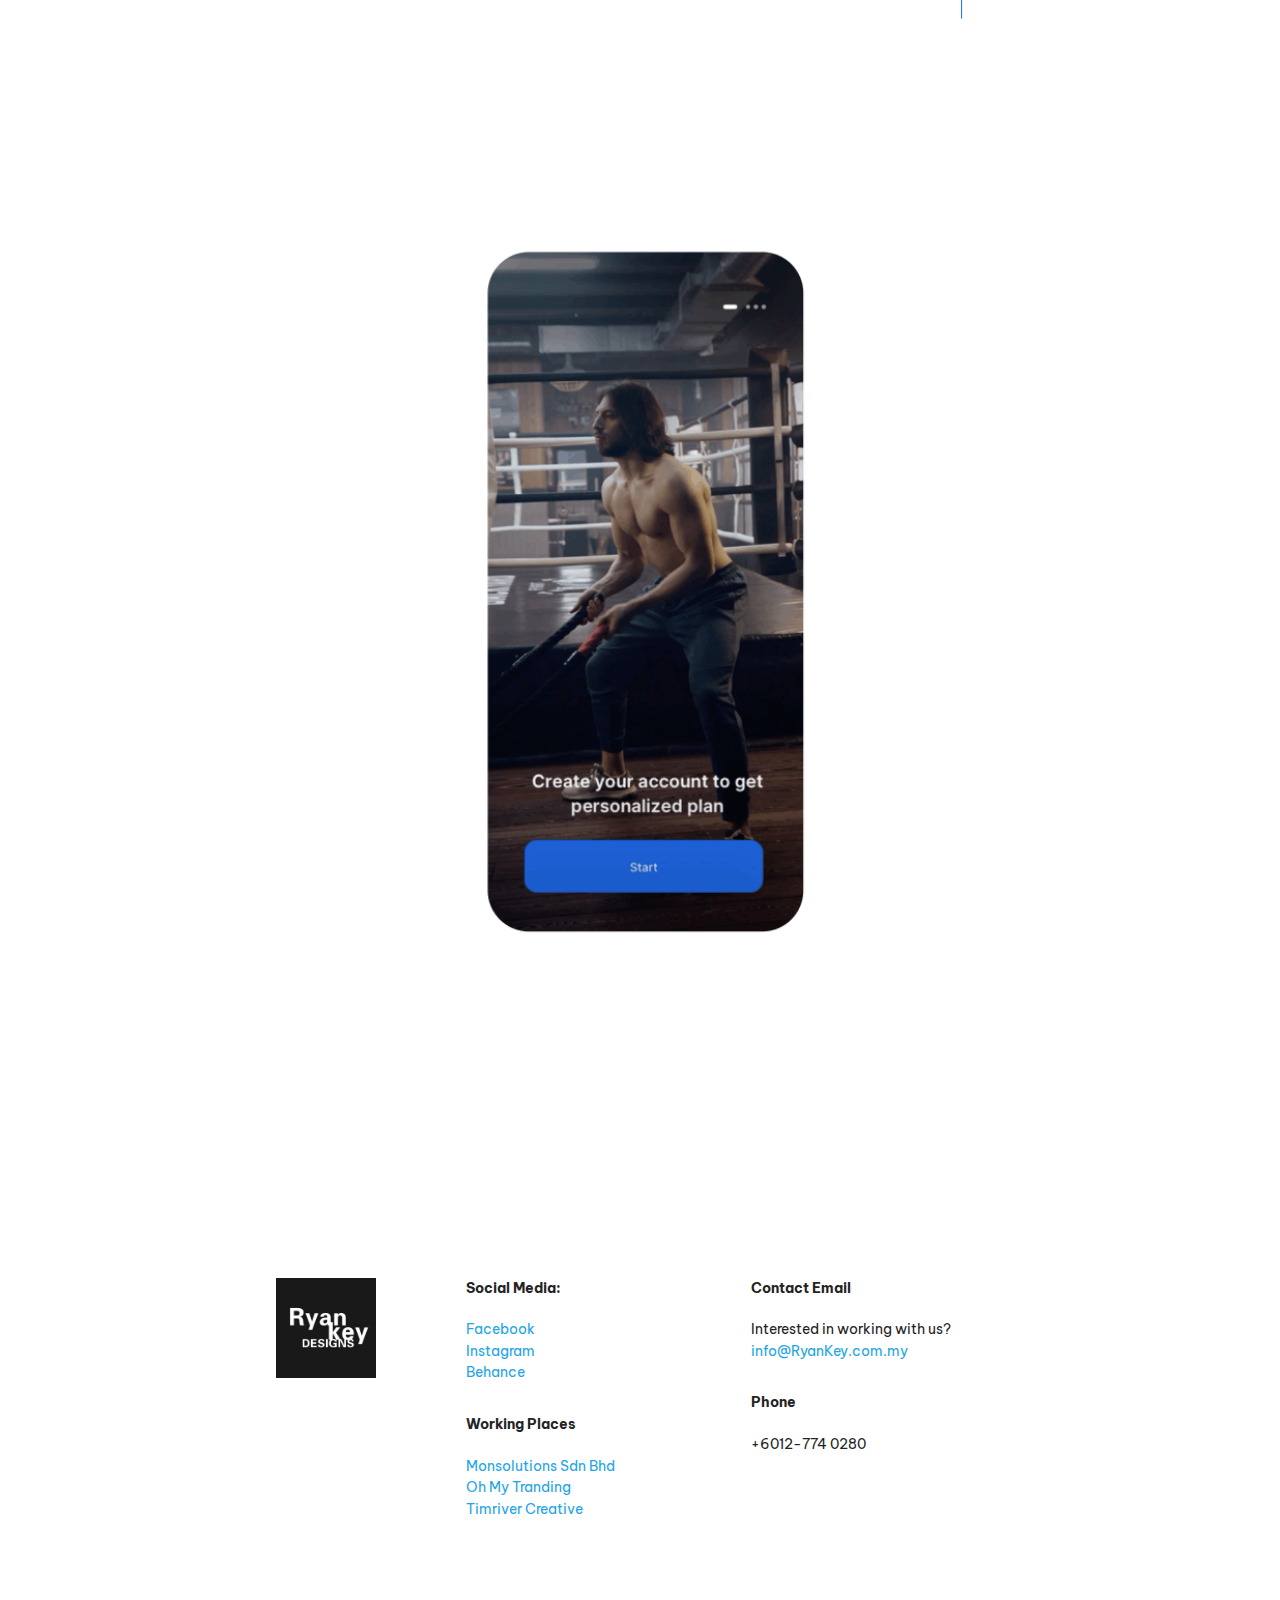
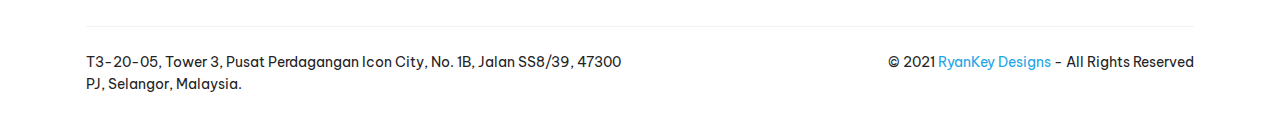
==== commit baf62fc9: "create github pages" ====
--- a/app_fitness.html
+++ b/app_fitness.html
@@ -1,10 +1,10 @@
 <!DOCTYPE html>
 <html  >
 <head>
-  <!-- Site made with Mobirise Website Builder v5.3.15, https://mobirise.com -->
+  
   <meta charset="UTF-8">
   <meta http-equiv="X-UA-Compatible" content="IE=edge">
-  <meta name="generator" content="Mobirise v5.3.15, mobirise.com">
+  
   <meta name="twitter:card" content="summary_large_image"/>
   <meta name="twitter:image:src" content="assets/images/app_fitness-meta.jpg">
   <meta property="og:image" content="assets/images/app_fitness-meta.jpg">
@@ -150,7 +150,7 @@
             <div class="col-12 col-lg-8">                
                 
                 <div class="image-wrapper">
-                    <img src="assets/images/8e9993121734205.60cb8855227de-1.gif" alt="Mobirise">
+                    <img src="assets/images/8e9993121734205.60cb8855227de-1.gif" alt="">
                     
                 </div>
             </div>
@@ -168,7 +168,7 @@
             <div class="col-12 col-lg-8">                
                 
                 <div class="image-wrapper">
-                    <img src="assets/images/13e0d3121734205.60cb88540dfe0-1400x1505.png" alt="Mobirise">
+                    <img src="assets/images/13e0d3121734205.60cb88540dfe0-1400x1505.png" alt="">
                     
                 </div>
             </div>
@@ -186,7 +186,7 @@
             <div class="col-12 col-lg-8">                
                 
                 <div class="image-wrapper">
-                    <img src="assets/images/2ac8d3121734205.60cb885411b6c.gif" alt="Mobirise">
+                    <img src="assets/images/2ac8d3121734205.60cb885411b6c.gif" alt="">
                     
                 </div>
             </div>
@@ -204,7 +204,7 @@
             <div class="col-12 col-lg-8">                
                 
                 <div class="image-wrapper">
-                    <img src="assets/images/043f71121734205.60cb88545dc9c.gif" alt="Mobirise">
+                    <img src="assets/images/043f71121734205.60cb88545dc9c.gif" alt="">
                     
                 </div>
             </div>
@@ -222,7 +222,7 @@
             <div class="col-12 col-lg-8">                
                 
                 <div class="image-wrapper">
-                    <img src="assets/images/420e51121734205.60cb8854ba914.gif" alt="Mobirise">
+                    <img src="assets/images/420e51121734205.60cb8854ba914.gif" alt="">
                     
                 </div>
             </div>
@@ -277,7 +277,15 @@
             </div>
         </div>
                 
-</section><section style="background-color: #fff; font-family: -apple-system, BlinkMacSystemFont, 'Segoe UI', 'Roboto', 'Helvetica Neue', Arial, sans-serif; color:#aaa; font-size:12px; padding: 0; align-items: center; display: flex;"><a href="https://mobirise.site/d" style="flex: 1 1; height: 3rem; padding-left: 1rem;"></a><p style="flex: 0 0 auto; margin:0; padding-right:1rem;">Website <a href="https://mobirise.site/f" style="color:#aaa;">was created</a> with Mobirise</p></section><script src="assets/bootstrap/js/bootstrap.bundle.min.js"></script>  <script src="assets/smoothscroll/smooth-scroll.js"></script>  <script src="assets/ytplayer/index.js"></script>  <script src="assets/theme/js/script.js"></script>  <script src="assets/formoid/formoid.min.js"></script>  
+</section>
+
+
+<script src="assets/bootstrap/js/bootstrap.bundle.min.js"></script>
+  <script src="assets/smoothscroll/smooth-scroll.js"></script>
+  <script src="assets/ytplayer/index.js"></script>
+  <script src="assets/theme/js/script.js"></script>
+  <script src="assets/formoid/formoid.min.js"></script>
+  
   
   
 
--- a/assets/theme/css/style.css
+++ b/assets/theme/css/style.css
@@ -924,11 +924,4 @@
 
 .item {
   position: relative;
-}.engine {
-	position: absolute;
-	text-indent: -2400px;
-	text-align: center;
-	padding: 0;
-	top: 0;
-	left: -2400px;
 }--- a/assets/mobirise/css/mbr-additional.css
+++ b/assets/mobirise/css/mbr-additional.css
@@ -5069,7 +5069,7 @@
   }
 }
 .cid-sGU9enI2e4 {
-  padding-top: 7rem;
+  padding-top: 3rem;
   padding-bottom: 0rem;
   background-color: #fafafa;
 }
--- a/assets/mobirise/css/mbr-additional.css
+++ b/assets/mobirise/css/mbr-additional.css
@@ -5069,7 +5069,7 @@
   }
 }
 .cid-sGU9enI2e4 {
-  padding-top: 7rem;
+  padding-top: 3rem;
   padding-bottom: 0rem;
   background-color: #fafafa;
 }
